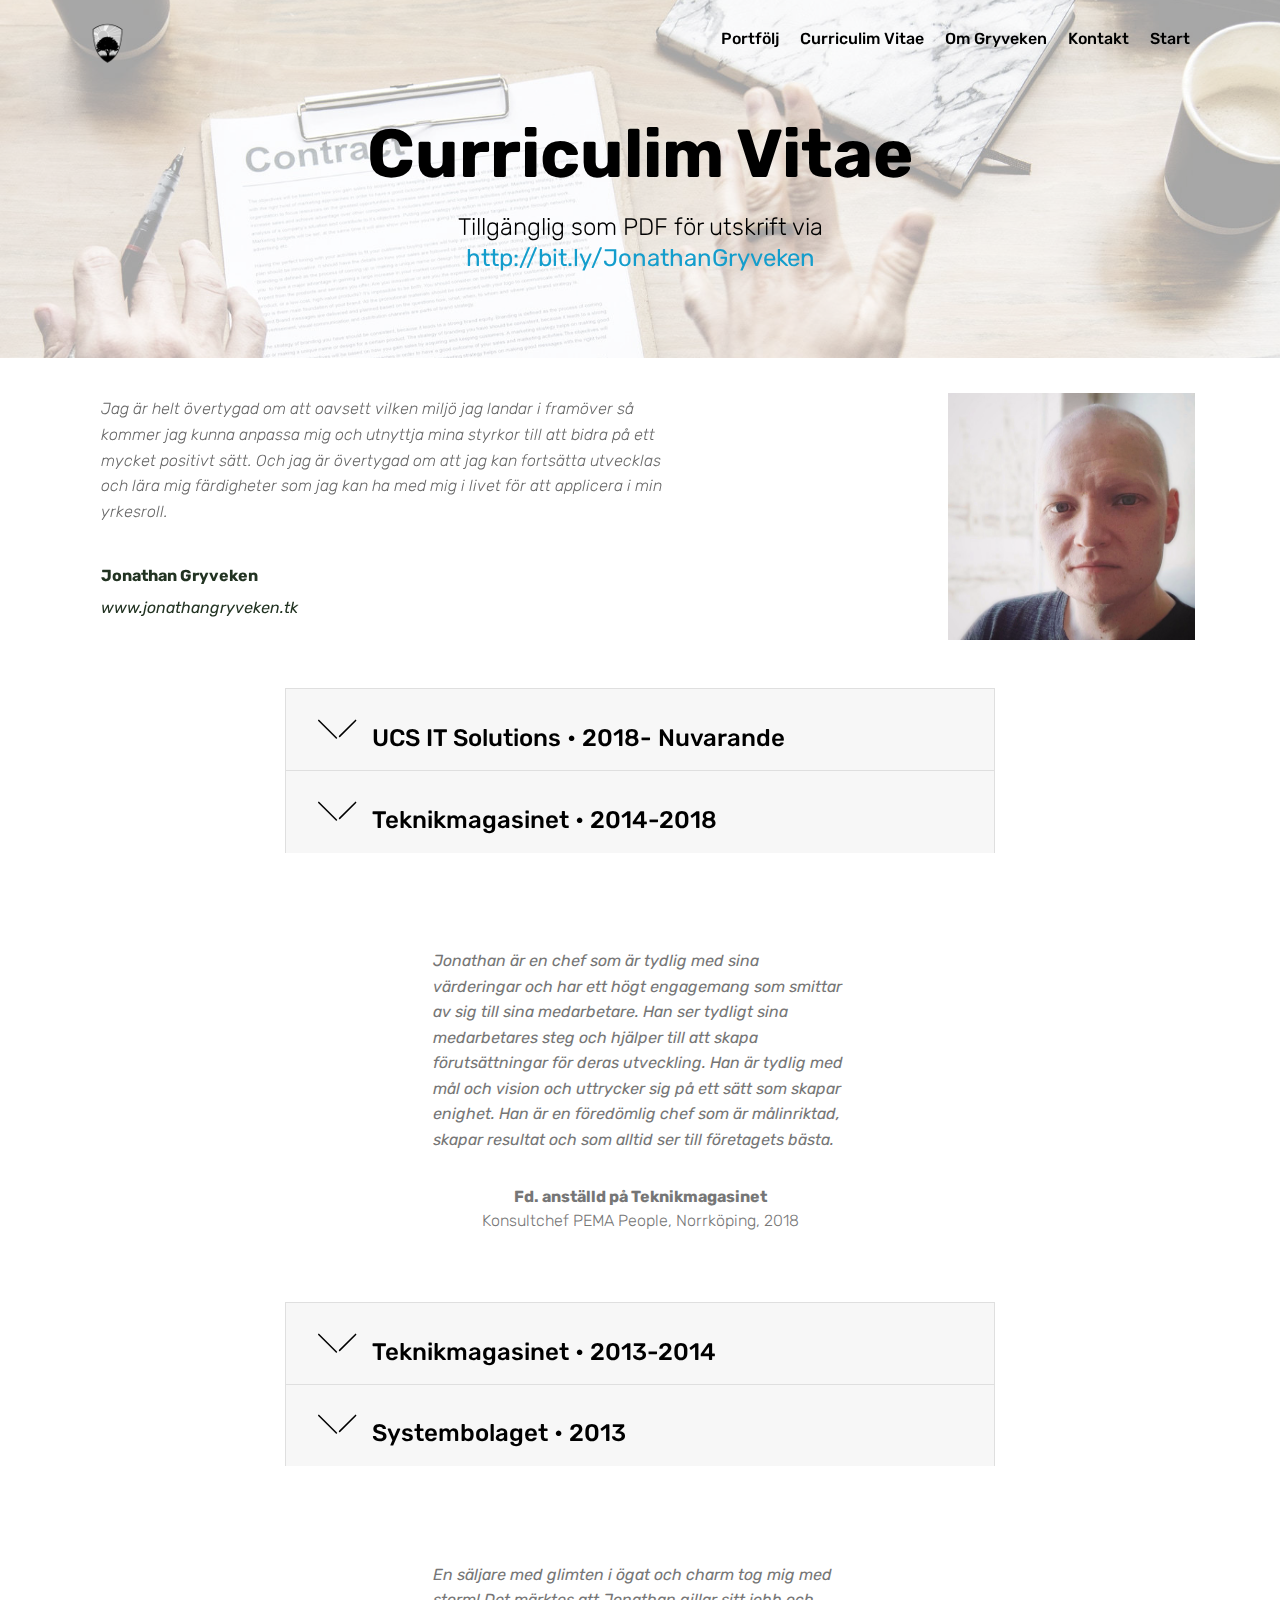
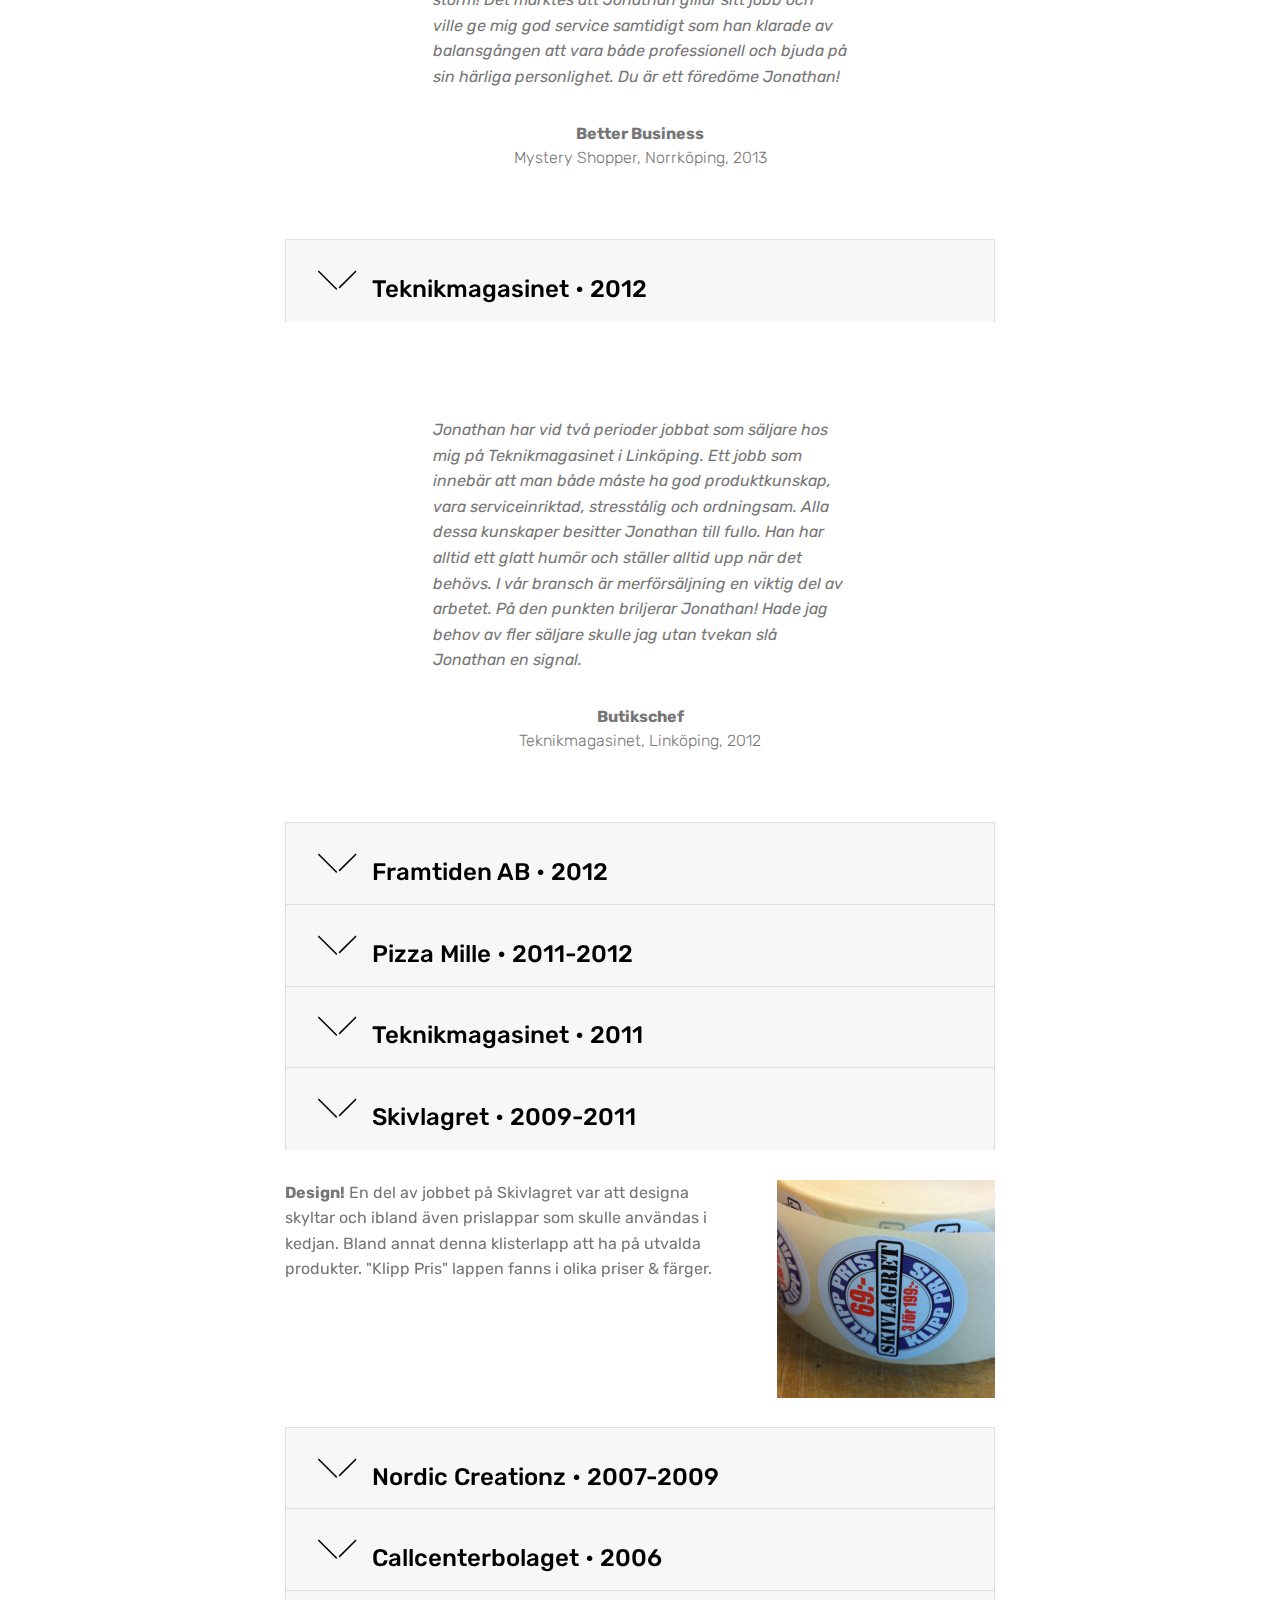
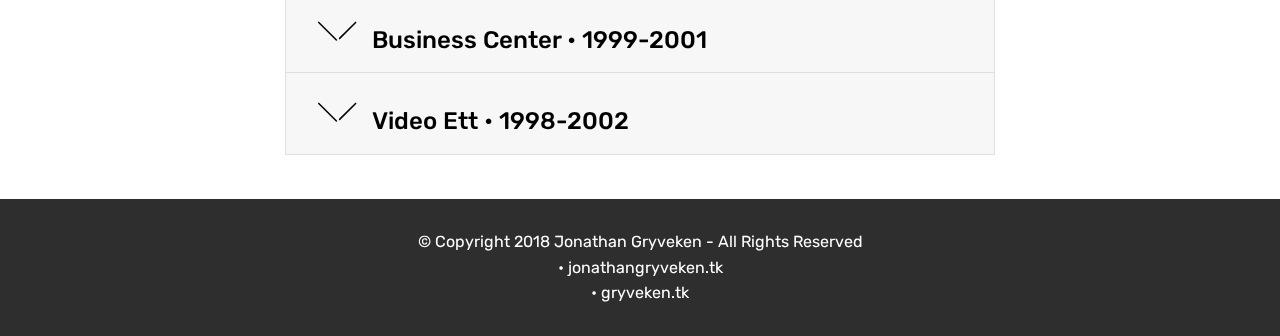
==== CV.html @ 3e332be7 "create github pages" ====
<!DOCTYPE html>
<html >
<head>
  <!-- Site made with Mobirise Website Builder v4.7.7, https://mobirise.com -->
  <meta charset="UTF-8">
  <meta http-equiv="X-UA-Compatible" content="IE=edge">
  <meta name="generator" content="Mobirise v4.7.7, mobirise.com">
  <meta name="viewport" content="width=device-width, initial-scale=1, minimum-scale=1">
  <link rel="shortcut icon" href="assets/images/png-family-crest-naked-122x134.png" type="image/x-icon">
  <meta name="description" content="CV, Curriculum Vitae, Jonathan Gryveken">
  <title>J.G. - CV</title>
  <link rel="stylesheet" href="assets/web/assets/mobirise-icons/mobirise-icons.css">
  <link rel="stylesheet" href="assets/tether/tether.min.css">
  <link rel="stylesheet" href="assets/bootstrap/css/bootstrap.min.css">
  <link rel="stylesheet" href="assets/bootstrap/css/bootstrap-grid.min.css">
  <link rel="stylesheet" href="assets/bootstrap/css/bootstrap-reboot.min.css">
  <link rel="stylesheet" href="assets/dropdown/css/style.css">
  <link rel="stylesheet" href="assets/gdpr-plugin/gdpr-styles.css">
  <link rel="stylesheet" href="assets/theme/css/style.css">
  <link rel="stylesheet" href="assets/mobirise/css/mbr-additional.css" type="text/css">
  
  
  
</head>
<body>
  <section class="menu cid-qYlUTsWONg" once="menu" id="menu2-l">

    

    <nav class="navbar navbar-expand beta-menu navbar-dropdown align-items-center navbar-fixed-top navbar-toggleable-sm bg-color transparent">
        <button class="navbar-toggler navbar-toggler-right" type="button" data-toggle="collapse" data-target="#navbarSupportedContent" aria-controls="navbarSupportedContent" aria-expanded="false" aria-label="Toggle navigation">
            <div class="hamburger">
                <span></span>
                <span></span>
                <span></span>
                <span></span>
            </div>
        </button>
        <div class="menu-logo">
            <div class="navbar-brand">
                <span class="navbar-logo">
                    <a href="index.html">
                        <img src="assets/images/png-family-crest-naked-122x134.png" alt="Mobirise" title="" style="height: 3.8rem;">
                    </a>
                </span>
                
            </div>
        </div>
        <div class="collapse navbar-collapse" id="navbarSupportedContent">
            <ul class="navbar-nav nav-dropdown nav-right" data-app-modern-menu="true"><li class="nav-item">
                    <a class="nav-link link text-black display-4" href="portfolio.html">
                        Portfölj</a>
                </li><li class="nav-item"><a class="nav-link link text-black display-4" href="CV.html">
                        Curriculim Vitae</a></li><li class="nav-item"><a class="nav-link link text-black display-4" href="http://gryveken.tk" target="_blank">
                        Om Gryveken</a></li><li class="nav-item">
                    <a class="nav-link link text-black display-4" href="kontakt.html">
                        Kontakt</a>
                </li><li class="nav-item"><a class="nav-link link text-black display-4" href="index.html">
                        Start</a></li></ul>
            
        </div>
    </nav>
</section>

<section class="engine"><a href="https://mobirise.me/u">bootstrap responsive templates</a></section><section class="mbr-section content5 cid-qYvnatClab mbr-parallax-background" id="content5-n">

    

    <div class="mbr-overlay" style="opacity: 0.6; background-color: rgb(255, 255, 255);">
    </div>

    <div class="container">
        <div class="media-container-row">
            <div class="title col-12 col-md-8">
                <h2 class="align-center mbr-bold mbr-white pb-3 mbr-fonts-style display-1">
                    Curriculim Vitae</h2>
                <h3 class="mbr-section-subtitle align-center mbr-light mbr-white pb-3 mbr-fonts-style display-5">Tillgänglig som PDF för utskrift via <a href="http://bit.ly/JonathanGryveken" target="_blank">http://bit.ly/JonathanGryveken</a></h3>
                
                
            </div>
        </div>
    </div>
</section>

<section class="testimonials3 cid-qYvHB0YYXK" id="testimonials3-18">

    

    

    <div class="container">
        <div class="media-container-row">
            <div class="media-content px-3 align-self-center mbr-white py-2">
                <p class="mbr-text testimonial-text mbr-fonts-style display-7">Jag är helt övertygad om att oavsett vilken miljö jag landar i framöver så
<br>kommer jag kunna anpassa mig och utnyttja mina styrkor till att bidra på ett
<br>mycket positivt sätt. Och jag är övertygad om att jag kan fortsätta utvecklas
<br>och lära mig färdigheter som jag kan ha med mig i livet för att applicera i min
<br>yrkesroll.</p>
                <p class="mbr-author-name pt-4 mb-2 mbr-fonts-style display-7">
                   Jonathan Gryveken</p>
                <p class="mbr-author-desc mbr-fonts-style display-7"><em>www.jonathangryveken.tk</em></p>
            </div>

            <div class="mbr-figure pl-lg-5" style="width: 35%;">
              <img src="assets/images/jonathan-gryveken-1074x1537.jpg" alt="" title="">
            </div>
        </div>
    </div>
</section>

<section class="toggle1 cid-qYvAihQEUc" id="toggle1-14">

    

    
        <div class="container">
            <div class="media-container-row">
                <div class="col-12 col-md-8">
                    <div class="section-head text-center space30">
                       
                    </div>
                    <div class="clearfix"></div>
                    <div id="bootstrap-toggle" class="toggle-panel accordionStyles tab-content">
                        <div class="card">
                            <div class="card-header" role="tab" id="headingOne">
                                <a role="button" class="collapsed panel-title text-black" data-toggle="collapse" data-parent="#accordion" data-core="" href="#collapse1_3" aria-expanded="false" aria-controls="collapse1">
                                    <h4 class="mbr-fonts-style display-5">
                                        <span class="sign mbr-iconfont mbri-arrow-down inactive"></span>UCS IT Solutions • 2018- Nuvarande</h4>
                                </a>
                            </div>
                            <div id="collapse1_3" class="panel-collapse noScroll collapse" role="tabpanel" aria-labelledby="headingOne">
                                <div class="panel-body p-4">
                                    <p class="mbr-fonts-style panel-text display-7"><strong>Linköping • Sälj.</strong> B2B sälj av IT hårdvara.&nbsp;Nykunds förvärv, hantering, offerter m.m.</p>
                                </div>
                            </div>
                        </div>
                        
                        
                        
                        
                        
                    </div>
                </div>
            </div>
        </div>
</section>

<section class="toggle1 cid-qYvvyrOAIY" id="toggle1-13">

    

    
        <div class="container">
            <div class="media-container-row">
                <div class="col-12 col-md-8">
                    <div class="section-head text-center space30">
                       
                    </div>
                    <div class="clearfix"></div>
                    <div id="bootstrap-toggle" class="toggle-panel accordionStyles tab-content">
                        <div class="card">
                            <div class="card-header" role="tab" id="headingOne">
                                <a role="button" class="collapsed panel-title text-black" data-toggle="collapse" data-parent="#accordion" data-core="" href="#collapse1_4" aria-expanded="false" aria-controls="collapse1">
                                    <h4 class="mbr-fonts-style display-5">
                                        <span class="sign mbr-iconfont mbri-arrow-down inactive"></span>Teknikmagasinet • 2014-2018</h4>
                                </a>
                            </div>
                            <div id="collapse1_4" class="panel-collapse noScroll collapse" role="tabpanel" aria-labelledby="headingOne">
                                <div class="panel-body p-4">
                                    <p class="mbr-fonts-style panel-text display-7"><strong>Linköping/Norrköping • Butikschef.</strong> Komplett ansvar för butikens drift. Rekrytering, utbildning, sälj,
kundhantering, orderhantering, service och mer. Har under perioden haft ansvar för tre olika butiker i omgångar.</p>
                                </div>
                            </div>
                        </div>
                        
                        
                        
                        
                        
                    </div>
                </div>
            </div>
        </div>
</section>

<section class="testimonials1 cid-qYvAMfEWK6" id="testimonials1-15">

    

    
    <div class="container">
        <div class="media-container-row">
            <div class="title col-12 align-center">
                
                
            </div>
        </div>
    </div>

    <div class="container pt-3 mt-2">
        <div class="media-container-row">
            <div class="mbr-testimonial p-3 align-center col-12 col-md-6">
                <div class="panel-item p-3">
                    <div class="card-block">
                        
                        <p class="mbr-text mbr-fonts-style display-7"><em>Jonathan är en chef som är
tydlig med sina värderingar och
har ett högt engagemang som
smittar av sig till sina
medarbetare.
Han ser tydligt sina
medarbetares steg och hjälper till att skapa förutsättningar för
deras utveckling.
Han är tydlig med mål och
vision och uttrycker sig på ett
sätt som skapar enighet.
Han är en föredömlig chef som
är målinriktad, skapar resultat
och som alltid ser till företagets
bästa.</em></p>
                    </div>
                    <div class="card-footer">
                        <div class="mbr-author-name mbr-bold mbr-fonts-style display-7">Fd. anställd på Teknikmagasinet</div>
                        <small class="mbr-author-desc mbr-italic mbr-light mbr-fonts-style display-7">
                               Konsultchef PEMA People, Norrköping, 2018</small>
                    </div>
                </div>
            </div>

            

            

            

            

            
        </div>
    </div>   
</section>

<section class="toggle1 cid-qYvuZLDafs" id="toggle1-12">

    

    
        <div class="container">
            <div class="media-container-row">
                <div class="col-12 col-md-8">
                    <div class="section-head text-center space30">
                       
                    </div>
                    <div class="clearfix"></div>
                    <div id="bootstrap-toggle" class="toggle-panel accordionStyles tab-content">
                        <div class="card">
                            <div class="card-header" role="tab" id="headingOne">
                                <a role="button" class="collapsed panel-title text-black" data-toggle="collapse" data-parent="#accordion" data-core="" href="#collapse1_6" aria-expanded="false" aria-controls="collapse1">
                                    <h4 class="mbr-fonts-style display-5">
                                        <span class="sign mbr-iconfont mbri-arrow-down inactive"></span>Teknikmagasinet • 2013-2014</h4>
                                </a>
                            </div>
                            <div id="collapse1_6" class="panel-collapse noScroll collapse" role="tabpanel" aria-labelledby="headingOne">
                                <div class="panel-body p-4">
                                    <p class="mbr-fonts-style panel-text display-7"><strong>Linköping • Säljare.</strong> Kundhantering, kassahantering, lager m.m.<br></p>
                                </div>
                            </div>
                        </div>
                        
                        
                        
                        
                        
                    </div>
                </div>
            </div>
        </div>
</section>

<section class="toggle1 cid-qYvu2jHGH6" id="toggle1-10">

    

    
        <div class="container">
            <div class="media-container-row">
                <div class="col-12 col-md-8">
                    <div class="section-head text-center space30">
                       
                    </div>
                    <div class="clearfix"></div>
                    <div id="bootstrap-toggle" class="toggle-panel accordionStyles tab-content">
                        <div class="card">
                            <div class="card-header" role="tab" id="headingOne">
                                <a role="button" class="collapsed panel-title text-black" data-toggle="collapse" data-parent="#accordion" data-core="" href="#collapse1_7" aria-expanded="false" aria-controls="collapse1">
                                    <h4 class="mbr-fonts-style display-5">
                                        <span class="sign mbr-iconfont mbri-arrow-down inactive"></span>Systembolaget • 2013</h4>
                                </a>
                            </div>
                            <div id="collapse1_7" class="panel-collapse noScroll collapse" role="tabpanel" aria-labelledby="headingOne">
                                <div class="panel-body p-4">
                                    <p class="mbr-fonts-style panel-text display-7"><strong>Norrköping • Butiksmedarbetare.</strong> Sommatvikariat med kassa, kundhantering och lager.</p>
                                </div>
                            </div>
                        </div>
                        
                        
                        
                        
                        
                    </div>
                </div>
            </div>
        </div>
</section>

<section class="testimonials1 cid-qYvukvwV9O" id="testimonials1-11">

    

    
    <div class="container">
        <div class="media-container-row">
            <div class="title col-12 align-center">
                
                
            </div>
        </div>
    </div>

    <div class="container pt-3 mt-2">
        <div class="media-container-row">
            <div class="mbr-testimonial p-3 align-center col-12 col-md-6">
                <div class="panel-item p-3">
                    <div class="card-block">
                        
                        <p class="mbr-text mbr-fonts-style display-7"><em>En säljare med glimten i ögat
och charm tog mig med storm! Det märktes att Jonathan gillar
sitt jobb och ville ge mig god
service samtidigt som han
klarade av balansgången att
vara både professionell och bjuda på sin härliga
personlighet. Du är ett
föredöme Jonathan!</em></p>
                    </div>
                    <div class="card-footer">
                        <div class="mbr-author-name mbr-bold mbr-fonts-style display-7">Better Business</div>
                        <small class="mbr-author-desc mbr-italic mbr-light mbr-fonts-style display-7">
                               Mystery Shopper, Norrköping, 2013</small>
                    </div>
                </div>
            </div>

            

            

            

            

            
        </div>
    </div>   
</section>

<section class="toggle1 cid-qYvrXCq2Qk" id="toggle1-x">

    

    
        <div class="container">
            <div class="media-container-row">
                <div class="col-12 col-md-8">
                    <div class="section-head text-center space30">
                       
                    </div>
                    <div class="clearfix"></div>
                    <div id="bootstrap-toggle" class="toggle-panel accordionStyles tab-content">
                        <div class="card">
                            <div class="card-header" role="tab" id="headingOne">
                                <a role="button" class="collapsed panel-title text-black" data-toggle="collapse" data-parent="#accordion" data-core="" href="#collapse1_9" aria-expanded="false" aria-controls="collapse1">
                                    <h4 class="mbr-fonts-style display-5">
                                        <span class="sign mbr-iconfont mbri-arrow-down inactive"></span>Teknikmagasinet • 2012</h4>
                                </a>
                            </div>
                            <div id="collapse1_9" class="panel-collapse noScroll collapse" role="tabpanel" aria-labelledby="headingOne">
                                <div class="panel-body p-4">
                                    <p class="mbr-fonts-style panel-text display-7"><strong>Linköping • Säljare.</strong> Extrapersonal vid julförsälning. Försäljning, varuplock och kundservice.</p>
                                </div>
                            </div>
                        </div>
                        
                        
                        
                        
                        
                    </div>
                </div>
            </div>
        </div>
</section>

<section class="testimonials1 cid-qYvteTvv2X" id="testimonials1-z">

    

    
    <div class="container">
        <div class="media-container-row">
            <div class="title col-12 align-center">
                
                
            </div>
        </div>
    </div>

    <div class="container pt-3 mt-2">
        <div class="media-container-row">
            <div class="mbr-testimonial p-3 align-center col-12 col-md-6">
                <div class="panel-item p-3">
                    <div class="card-block">
                        
                        <p class="mbr-text mbr-fonts-style display-7"><em>
                           Jonathan har vid två perioder jobbat som säljare hos mig på Teknikmagasinet i Linköping. Ett jobb som innebär att man både måste ha god produktkunskap, vara serviceinriktad, stresstålig och ordningsam. Alla dessa kunskaper besitter Jonathan till fullo. Han har alltid ett glatt humör och ställer alltid upp när det behövs. I vår bransch är merförsäljning en viktig del av arbetet. På den punkten briljerar Jonathan! Hade jag behov av fler säljare skulle jag utan tvekan slå Jonathan en signal.
                        </em></p>
                    </div>
                    <div class="card-footer">
                        <div class="mbr-author-name mbr-bold mbr-fonts-style display-7">Butikschef</div>
                        <small class="mbr-author-desc mbr-italic mbr-light mbr-fonts-style display-7">
                               Teknikmagasinet, Linköping, 2012</small>
                    </div>
                </div>
            </div>

            

            

            

            

            
        </div>
    </div>   
</section>

<section class="toggle1 cid-qYvru2Znzf" id="toggle1-w">

    

    
        <div class="container">
            <div class="media-container-row">
                <div class="col-12 col-md-8">
                    <div class="section-head text-center space30">
                       
                    </div>
                    <div class="clearfix"></div>
                    <div id="bootstrap-toggle" class="toggle-panel accordionStyles tab-content">
                        <div class="card">
                            <div class="card-header" role="tab" id="headingOne">
                                <a role="button" class="collapsed panel-title text-black" data-toggle="collapse" data-parent="#accordion" data-core="" href="#collapse1_11" aria-expanded="false" aria-controls="collapse1">
                                    <h4 class="mbr-fonts-style display-5">
                                        <span class="sign mbr-iconfont mbri-arrow-down inactive"></span>Framtiden AB • 2012</h4>
                                </a>
                            </div>
                            <div id="collapse1_11" class="panel-collapse noScroll collapse" role="tabpanel" aria-labelledby="headingOne">
                                <div class="panel-body p-4">
                                    <p class="mbr-fonts-style panel-text display-7"><strong>Linköping • Konsult.&nbsp;</strong>Tjänsteman. Konsultuppdrag via Framtiden AB till ett företag i Linköping som utvecklade ett digitalt 3D karta system.</p>
                                </div>
                            </div>
                        </div>
                        
                        
                        
                        
                        
                    </div>
                </div>
            </div>
        </div>
</section>

<section class="toggle1 cid-qYvr5qH85b" id="toggle1-v">

    

    
        <div class="container">
            <div class="media-container-row">
                <div class="col-12 col-md-8">
                    <div class="section-head text-center space30">
                       
                    </div>
                    <div class="clearfix"></div>
                    <div id="bootstrap-toggle" class="toggle-panel accordionStyles tab-content">
                        <div class="card">
                            <div class="card-header" role="tab" id="headingOne">
                                <a role="button" class="collapsed panel-title text-black" data-toggle="collapse" data-parent="#accordion" data-core="" href="#collapse1_12" aria-expanded="false" aria-controls="collapse1">
                                    <h4 class="mbr-fonts-style display-5">
                                        <span class="sign mbr-iconfont mbri-arrow-down inactive"></span>Pizza Mille • 2011-2012</h4>
                                </a>
                            </div>
                            <div id="collapse1_12" class="panel-collapse noScroll collapse" role="tabpanel" aria-labelledby="headingOne">
                                <div class="panel-body p-4">
                                    <p class="mbr-fonts-style panel-text display-7"><strong>Fredrikstad, Norge • Pizzabagare/Platschef.</strong> Pizzabagare med chefsansvar på pizzeria i Norge fram till att pizzerian blev
uppköpt.<br></p>
                                </div>
                            </div>
                        </div>
                        
                        
                        
                        
                        
                    </div>
                </div>
            </div>
        </div>
</section>

<section class="toggle1 cid-qYvqCupEhu" id="toggle1-u">

    

    
        <div class="container">
            <div class="media-container-row">
                <div class="col-12 col-md-8">
                    <div class="section-head text-center space30">
                       
                    </div>
                    <div class="clearfix"></div>
                    <div id="bootstrap-toggle" class="toggle-panel accordionStyles tab-content">
                        <div class="card">
                            <div class="card-header" role="tab" id="headingOne">
                                <a role="button" class="collapsed panel-title text-black" data-toggle="collapse" data-parent="#accordion" data-core="" href="#collapse1_13" aria-expanded="false" aria-controls="collapse1">
                                    <h4 class="mbr-fonts-style display-5">
                                        <span class="sign mbr-iconfont mbri-arrow-down inactive"></span>Teknikmagasinet • 2011</h4>
                                </a>
                            </div>
                            <div id="collapse1_13" class="panel-collapse noScroll collapse" role="tabpanel" aria-labelledby="headingOne">
                                <div class="panel-body p-4">
                                    <p class="mbr-fonts-style panel-text display-7"><strong>Linköping • Säljare.</strong> Vikariat som säljare då ordinarie personal var tjänsteledig.<br></p>
                                </div>
                            </div>
                        </div>
                        
                        
                        
                        
                        
                    </div>
                </div>
            </div>
        </div>
</section>

<section class="toggle1 cid-qYvqg4ec1e" id="toggle1-t">

    

    
        <div class="container">
            <div class="media-container-row">
                <div class="col-12 col-md-8">
                    <div class="section-head text-center space30">
                       
                    </div>
                    <div class="clearfix"></div>
                    <div id="bootstrap-toggle" class="toggle-panel accordionStyles tab-content">
                        <div class="card">
                            <div class="card-header" role="tab" id="headingOne">
                                <a role="button" class="collapsed panel-title text-black" data-toggle="collapse" data-parent="#accordion" data-core="" href="#collapse1_14" aria-expanded="false" aria-controls="collapse1">
                                    <h4 class="mbr-fonts-style display-5">
                                        <span class="sign mbr-iconfont mbri-arrow-down inactive"></span>Skivlagret • 2009-2011</h4>
                                </a>
                            </div>
                            <div id="collapse1_14" class="panel-collapse noScroll collapse" role="tabpanel" aria-labelledby="headingOne">
                                <div class="panel-body p-4">
                                    <p class="mbr-fonts-style panel-text display-7"><strong>Motala • Butikschef.</strong> Musik och film-försäljning. Personal, rekrytering, nyöppning och drift. Hade
även ansvar för hela kedjans skyltmaterial och designspråk.</p>
                                </div>
                            </div>
                        </div>
                        
                        
                        
                        
                        
                    </div>
                </div>
            </div>
        </div>
</section>

<section class="mbr-section content7 cid-qYvBwVXnwL" id="content7-16">
          
    

    <div class="container">
        <div class="media-container-row">
            <div class="col-12 col-md-8">
                <div class="media-container-row">
                    <div class="media-content">
                        <div class="mbr-section-text">
                            <p class="mbr-text align-right mb-0 mbr-fonts-style display-7">
                               <strong>Design!</strong>&nbsp;En del av jobbet på Skivlagret var att designa skyltar och ibland även prislappar som skulle användas i kedjan. Bland annat denna klisterlapp att ha på utvalda produkter. "Klipp Pris" lappen fanns i olika priser &amp; färger.</p>
                        </div>
                    </div>
                    <div class="mbr-figure" style="width: 60%;">
                     <img src="assets/images/img-1722-436x436.jpg" alt="Mobirise" title="">  
                    </div>
                </div>
            </div>
        </div>
    </div>
</section>

<section class="toggle1 cid-qYvpGX1N5i" id="toggle1-s">

    

    
        <div class="container">
            <div class="media-container-row">
                <div class="col-12 col-md-8">
                    <div class="section-head text-center space30">
                       
                    </div>
                    <div class="clearfix"></div>
                    <div id="bootstrap-toggle" class="toggle-panel accordionStyles tab-content">
                        <div class="card">
                            <div class="card-header" role="tab" id="headingOne">
                                <a role="button" class="collapsed panel-title text-black" data-toggle="collapse" data-parent="#accordion" data-core="" href="#collapse1_16" aria-expanded="false" aria-controls="collapse1">
                                    <h4 class="mbr-fonts-style display-5">
                                        <span class="sign mbr-iconfont mbri-arrow-down inactive"></span>Nordic Creationz • 2007-2009</h4>
                                </a>
                            </div>
                            <div id="collapse1_16" class="panel-collapse noScroll collapse" role="tabpanel" aria-labelledby="headingOne">
                                <div class="panel-body p-4">
                                    <p class="mbr-fonts-style panel-text display-7"><strong>Motala • Grafisk desgin &amp; marknadsföring.</strong> Design av hemsidor, tryckmaterial och reklam åt företag. Konsultationer och
hjälp med grafiska profiler.</p>
                                </div>
                            </div>
                        </div>
                        
                        
                        
                        
                        
                    </div>
                </div>
            </div>
        </div>
</section>

<section class="toggle1 cid-qYvpoI0bGU" id="toggle1-r">

    

    
        <div class="container">
            <div class="media-container-row">
                <div class="col-12 col-md-8">
                    <div class="section-head text-center space30">
                       
                    </div>
                    <div class="clearfix"></div>
                    <div id="bootstrap-toggle" class="toggle-panel accordionStyles tab-content">
                        <div class="card">
                            <div class="card-header" role="tab" id="headingOne">
                                <a role="button" class="collapsed panel-title text-black" data-toggle="collapse" data-parent="#accordion" data-core="" href="#collapse1_17" aria-expanded="false" aria-controls="collapse1">
                                    <h4 class="mbr-fonts-style display-5">
                                        <span class="sign mbr-iconfont mbri-arrow-down inactive"></span>Callcenterbolaget • 2006</h4>
                                </a>
                            </div>
                            <div id="collapse1_17" class="panel-collapse noScroll collapse" role="tabpanel" aria-labelledby="headingOne">
                                <div class="panel-body p-4">
                                    <p class="mbr-fonts-style panel-text display-7"><strong>Askersund • Telefonförsäljare och support. </strong>Telefonförsäljning av lotter och sen även kundsupport inhyrt av ett ledande
telefonbolag.</p>
                                </div>
                            </div>
                        </div>
                        
                        
                        
                        
                        
                    </div>
                </div>
            </div>
        </div>
</section>

<section class="toggle1 cid-qYvoW7l4yo" id="toggle1-q">

    

    
        <div class="container">
            <div class="media-container-row">
                <div class="col-12 col-md-8">
                    <div class="section-head text-center space30">
                       
                    </div>
                    <div class="clearfix"></div>
                    <div id="bootstrap-toggle" class="toggle-panel accordionStyles tab-content">
                        <div class="card">
                            <div class="card-header" role="tab" id="headingOne">
                                <a role="button" class="collapsed panel-title text-black" data-toggle="collapse" data-parent="#accordion" data-core="" href="#collapse1_18" aria-expanded="false" aria-controls="collapse1">
                                    <h4 class="mbr-fonts-style display-5">
                                        <span class="sign mbr-iconfont mbri-arrow-down inactive"></span>Business Center • 1999-2001</h4>
                                </a>
                            </div>
                            <div id="collapse1_18" class="panel-collapse noScroll collapse" role="tabpanel" aria-labelledby="headingOne">
                                <div class="panel-body p-4">
                                    <p class="mbr-fonts-style panel-text display-7"><strong>Motala • Datoradministratör.</strong> Deltid. Uppgradering och underhåll av datasystem och
<br>hemsidan.</p>
                                </div>
                            </div>
                        </div>
                        
                        
                        
                        
                        
                    </div>
                </div>
            </div>
        </div>
</section>

<section class="toggle1 cid-qYvo9JMjf4" id="toggle1-o">

    

    
        <div class="container">
            <div class="media-container-row">
                <div class="col-12 col-md-8">
                    <div class="section-head text-center space30">
                       
                    </div>
                    <div class="clearfix"></div>
                    <div id="bootstrap-toggle" class="toggle-panel accordionStyles tab-content">
                        <div class="card">
                            <div class="card-header" role="tab" id="headingOne">
                                <a role="button" class="collapsed panel-title text-black" data-toggle="collapse" data-parent="#accordion" data-core="" href="#collapse1_19" aria-expanded="false" aria-controls="collapse1">
                                    <h4 class="mbr-fonts-style display-5">
                                        <span class="sign mbr-iconfont mbri-arrow-down inactive"></span>Video Ett • 1998-2002</h4>
                                </a>
                            </div>
                            <div id="collapse1_19" class="panel-collapse noScroll collapse" role="tabpanel" aria-labelledby="headingOne">
                                <div class="panel-body p-4">
                                    <p class="mbr-fonts-style panel-text display-7"><strong>Motala • Datoradministratör &amp; säljare.</strong> Uppgradering och underhåll av dator och system. Hjälpte
även till i butik och kassa.</p>
                                </div>
                            </div>
                        </div>
                        
                        
                        
                        
                        
                    </div>
                </div>
            </div>
        </div>
</section>

<section once="" class="cid-qYlZrkNtoB" id="footer6-m">

    

    

    <div class="container">
        <div class="media-container-row align-center mbr-white">
            <div class="col-12">
                <p class="mbr-text mb-0 mbr-fonts-style display-7">
                    © Copyright 2018 Jonathan Gryveken - All Rights Reserved<br>• jonathangryveken.tk<br>• gryveken.tk<br>
                </p>
            </div>
        </div>
    </div>
</section>


  <script src="assets/web/assets/jquery/jquery.min.js"></script>
  <script src="assets/popper/popper.min.js"></script>
  <script src="assets/tether/tether.min.js"></script>
  <script src="assets/bootstrap/js/bootstrap.min.js"></script>
  <script src="assets/smoothscroll/smooth-scroll.js"></script>
  <script src="assets/dropdown/js/script.min.js"></script>
  <script src="assets/touchswipe/jquery.touch-swipe.min.js"></script>
  <script src="assets/parallax/jarallax.min.js"></script>
  <script src="assets/mbr-switch-arrow/mbr-switch-arrow.js"></script>
  <script src="assets/theme/js/script.js"></script>
  
  
</body>
</html>
---- assets/web/assets/mobirise-icons/mobirise-icons.css ----
@font-face {
  font-family: 'MobiriseIcons';
  src:  url('mobirise-icons.eot?spat4u');
  src:  url('mobirise-icons.eot?spat4u#iefix') format('embedded-opentype'),
    url('mobirise-icons.ttf?spat4u') format('truetype'),
    url('mobirise-icons.woff?spat4u') format('woff'),
    url('mobirise-icons.svg?spat4u#MobiriseIcons') format('svg');
  font-weight: normal;
  font-style: normal;
}

[class^="mbri-"], [class*=" mbri-"] {
  /* use !important to prevent issues with browser extensions that change fonts */
  font-family: MobiriseIcons !important;
  speak: none;
  font-style: normal;
  font-weight: normal;
  font-variant: normal;
  text-transform: none;
  line-height: 1;

  /* Better Font Rendering =========== */
  -webkit-font-smoothing: antialiased;
  -moz-osx-font-smoothing: grayscale;
}

.mbri-add-submenu:before {
  content: "\e900";
}
.mbri-alert:before {
  content: "\e901";
}
.mbri-align-center:before {
  content: "\e902";
}
.mbri-align-justify:before {
  content: "\e903";
}
.mbri-align-left:before {
  content: "\e904";
}
.mbri-align-right:before {
  content: "\e905";
}
.mbri-android:before {
  content: "\e906";
}
.mbri-apple:before {
  content: "\e907";
}
.mbri-arrow-down:before {
  content: "\e908";
}
.mbri-arrow-next:before {
  content: "\e909";
}
.mbri-arrow-prev:before {
  content: "\e90a";
}
.mbri-arrow-up:before {
  content: "\e90b";
}
.mbri-bold:before {
  content: "\e90c";
}
.mbri-bookmark:before {
  content: "\e90d";
}
.mbri-bootstrap:before {
  content: "\e90e";
}
.mbri-briefcase:before {
  content: "\e90f";
}
.mbri-browse:before {
  content: "\e910";
}
.mbri-bulleted-list:before {
  content: "\e911";
}
.mbri-calendar:before {
  content: "\e912";
}
.mbri-camera:before {
  content: "\e913";
}
.mbri-cart-add:before {
  content: "\e914";
}
.mbri-cart-full:before {
  content: "\e915";
}
.mbri-cash:before {
  content: "\e916";
}
.mbri-change-style:before {
  content: "\e917";
}
.mbri-chat:before {
  content: "\e918";
}
.mbri-clock:before {
  content: "\e919";
}
.mbri-close:before {
  content: "\e91a";
}
.mbri-cloud:before {
  content: "\e91b";
}
.mbri-code:before {
  content: "\e91c";
}
.mbri-contact-form:before {
  content: "\e91d";
}
.mbri-credit-card:before {
  content: "\e91e";
}
.mbri-cursor-click:before {
  content: "\e91f";
}
.mbri-cust-feedback:before {
  content: "\e920";
}
.mbri-database:before {
  content: "\e921";
}
.mbri-delivery:before {
  content: "\e922";
}
.mbri-desktop:before {
  content: "\e923";
}
.mbri-devices:before {
  content: "\e924";
}
.mbri-down:before {
  content: "\e925";
}
.mbri-download:before {
  content: "\e989";
}
.mbri-drag-n-drop:before {
  content: "\e927";
}
.mbri-drag-n-drop2:before {
  content: "\e928";
}
.mbri-edit:before {
  content: "\e929";
}
.mbri-edit2:before {
  content: "\e92a";
}
.mbri-error:before {
  content: "\e92b";
}
.mbri-extension:before {
  content: "\e92c";
}
.mbri-features:before {
  content: "\e92d";
}
.mbri-file:before {
  content: "\e92e";
}
.mbri-flag:before {
  content: "\e92f";
}
.mbri-folder:before {
  content: "\e930";
}
.mbri-gift:before {
  content: "\e931";
}
.mbri-github:before {
  content: "\e932";
}
.mbri-globe:before {
  content: "\e933";
}
.mbri-globe-2:before {
  content: "\e934";
}
.mbri-growing-chart:before {
  content: "\e935";
}
.mbri-hearth:before {
  content: "\e936";
}
.mbri-help:before {
  content: "\e937";
}
.mbri-home:before {
  content: "\e938";
}
.mbri-hot-cup:before {
  content: "\e939";
}
.mbri-idea:before {
  content: "\e93a";
}
.mbri-image-gallery:before {
  content: "\e93b";
}
.mbri-image-slider:before {
  content: "\e93c";
}
.mbri-info:before {
  content: "\e93d";
}
.mbri-italic:before {
  content: "\e93e";
}
.mbri-key:before {
  content: "\e93f";
}
.mbri-laptop:before {
  content: "\e940";
}
.mbri-layers:before {
  content: "\e941";
}
.mbri-left-right:before {
  content: "\e942";
}
.mbri-left:before {
  content: "\e943";
}
.mbri-letter:before {
  content: "\e944";
}
.mbri-like:before {
  content: "\e945";
}
.mbri-link:before {
  content: "\e946";
}
.mbri-lock:before {
  content: "\e947";
}
.mbri-login:before {
  content: "\e948";
}
.mbri-logout:before {
  content: "\e949";
}
.mbri-magic-stick:before {
  content: "\e94a";
}
.mbri-map-pin:before {
  content: "\e94b";
}
.mbri-menu:before {
  content: "\e94c";
}
.mbri-mobile:before {
  content: "\e94d";
}
.mbri-mobile2:before {
  content: "\e94e";
}
.mbri-mobirise:before {
  content: "\e94f";
}
.mbri-more-horizontal:before {
  content: "\e950";
}
.mbri-more-vertical:before {
  content: "\e951";
}
.mbri-music:before {
  content: "\e952";
}
.mbri-new-file:before {
  content: "\e953";
}
.mbri-numbered-list:before {
  content: "\e954";
}
.mbri-opened-folder:before {
  content: "\e955";
}
.mbri-pages:before {
  content: "\e956";
}
.mbri-paper-plane:before {
  content: "\e957";
}
.mbri-paperclip:before {
  content: "\e958";
}
.mbri-photo:before {
  content: "\e959";
}
.mbri-photos:before {
  content: "\e95a";
}
.mbri-pin:before {
  content: "\e95b";
}
.mbri-play:before {
  content: "\e95c";
}
.mbri-plus:before {
  content: "\e95d";
}
.mbri-preview:before {
  content: "\e95e";
}
.mbri-print:before {
  content: "\e95f";
}
.mbri-protect:before {
  content: "\e960";
}
.mbri-question:before {
  content: "\e961";
}
.mbri-quote-left:before {
  content: "\e962";
}
.mbri-quote-right:before {
  content: "\e963";
}
.mbri-refresh:before {
  content: "\e964";
}
.mbri-responsive:before {
  content: "\e965";
}
.mbri-right:before {
  content: "\e966";
}
.mbri-rocket:before {
  content: "\e967";
}
.mbri-sad-face:before {
  content: "\e968";
}
.mbri-sale:before {
  content: "\e969";
}
.mbri-save:before {
  content: "\e96a";
}
.mbri-search:before {
  content: "\e96b";
}
.mbri-setting:before {
  content: "\e96c";
}
.mbri-setting2:before {
  content: "\e96d";
}
.mbri-setting3:before {
  content: "\e96e";
}
.mbri-share:before {
  content: "\e96f";
}
.mbri-shopping-bag:before {
  content: "\e970";
}
.mbri-shopping-basket:before {
  content: "\e971";
}
.mbri-shopping-cart:before {
  content: "\e972";
}
.mbri-sites:before {
  content: "\e973";
}
.mbri-smile-face:before {
  content: "\e974";
}
.mbri-speed:before {
  content: "\e975";
}
.mbri-star:before {
  content: "\e976";
}
.mbri-success:before {
  content: "\e977";
}
.mbri-sun:before {
  content: "\e978";
}
.mbri-sun2:before {
  content: "\e979";
}
.mbri-tablet:before {
  content: "\e97a";
}
.mbri-tablet-vertical:before {
  content: "\e97b";
}
.mbri-target:before {
  content: "\e97c";
}
.mbri-timer:before {
  content: "\e97d";
}
.mbri-to-ftp:before {
  content: "\e97e";
}
.mbri-to-local-drive:before {
  content: "\e97f";
}
.mbri-touch-swipe:before {
  content: "\e980";
}
.mbri-touch:before {
  content: "\e981";
}
.mbri-trash:before {
  content: "\e982";
}
.mbri-underline:before {
  content: "\e983";
}
.mbri-unlink:before {
  content: "\e984";
}
.mbri-unlock:before {
  content: "\e985";
}
.mbri-up-down:before {
  content: "\e986";
}
.mbri-up:before {
  content: "\e987";
}
.mbri-update:before {
  content: "\e988";
}
.mbri-upload:before {
 content: "\e926"; 
}
.mbri-user:before {
  content: "\e98a";
}
.mbri-user2:before {
  content: "\e98b";
}
.mbri-users:before {
  content: "\e98c";
}
.mbri-video:before {
  content: "\e98d";
}
.mbri-video-play:before {
  content: "\e98e";
}
.mbri-watch:before {
  content: "\e98f";
}
.mbri-website-theme:before {
  content: "\e990";
}
.mbri-wifi:before {
  content: "\e991";
}
.mbri-windows:before {
  content: "\e992";
}
.mbri-zoom-out:before {
  content: "\e993";
}
.mbri-redo:before {
  content: "\e994";
}
.mbri-undo:before {
  content: "\e995";
}
---- assets/dropdown/css/style.css ----
.navbar-dropdown {
  left: 0;
  padding: 0;
  position: absolute;
  right: 0;
  top: 0;
  transition: all 0.45s ease;
  z-index: 1030;
  background: #282828; }
  .navbar-dropdown .navbar-logo {
    margin-right: 0.8rem;
    transition: margin 0.3s ease-in-out;
    vertical-align: middle; }
    .navbar-dropdown .navbar-logo img {
      height: 3.125rem;
      transition: all 0.3s ease-in-out; }
    .navbar-dropdown .navbar-logo.mbr-iconfont {
      font-size: 3.125rem;
      line-height: 3.125rem; }
  .navbar-dropdown .navbar-caption {
    font-weight: 700;
    white-space: normal;
    vertical-align: -4px;
    line-height: 3.125rem !important; }
    .navbar-dropdown .navbar-caption, .navbar-dropdown .navbar-caption:hover {
      color: inherit;
      text-decoration: none; }
  .navbar-dropdown .mbr-iconfont + .navbar-caption {
    vertical-align: -1px; }
  .navbar-dropdown.navbar-fixed-top {
    position: fixed; }
  .navbar-dropdown .navbar-brand span {
    vertical-align: -4px; }
  .navbar-dropdown.bg-color.transparent {
    background: none; }
  .navbar-dropdown.navbar-short .navbar-brand {
    padding: 0.625rem 0; }
    .navbar-dropdown.navbar-short .navbar-brand span {
      vertical-align: -1px; }
  .navbar-dropdown.navbar-short .navbar-caption {
    line-height: 2.375rem !important;
    vertical-align: -2px; }
  .navbar-dropdown.navbar-short .navbar-logo {
    margin-right: 0.5rem; }
    .navbar-dropdown.navbar-short .navbar-logo img {
      height: 2.375rem; }
    .navbar-dropdown.navbar-short .navbar-logo.mbr-iconfont {
      font-size: 2.375rem;
      line-height: 2.375rem; }
  .navbar-dropdown.navbar-short .mbr-table-cell {
    height: 3.625rem; }
  .navbar-dropdown .navbar-close {
    left: 0.6875rem;
    position: fixed;
    top: 0.75rem;
    z-index: 1000; }
  .navbar-dropdown .hamburger-icon {
    content: "";
    display: inline-block;
    vertical-align: middle;
    width: 16px;
    -webkit-box-shadow: 0 -6px 0 1px #282828,0 0 0 1px #282828,0 6px 0 1px #282828;
    -moz-box-shadow: 0 -6px 0 1px #282828,0 0 0 1px #282828,0 6px 0 1px #282828;
    box-shadow: 0 -6px 0 1px #282828,0 0 0 1px #282828,0 6px 0 1px #282828; }

.dropdown-menu .dropdown-toggle[data-toggle="dropdown-submenu"]::after {
  border-bottom: 0.35em solid transparent;
  border-left: 0.35em solid;
  border-right: 0;
  border-top: 0.35em solid transparent;
  margin-left: 0.3rem; }

.dropdown-menu .dropdown-item:focus {
  outline: 0; }

.nav-dropdown {
  font-size: 0.75rem;
  font-weight: 500;
  height: auto !important; }
  .nav-dropdown .nav-btn {
    padding-left: 1rem; }
  .nav-dropdown .link {
    margin: .667em 1.667em;
    font-weight: 500;
    padding: 0;
    transition: color .2s ease-in-out; }
    .nav-dropdown .link.dropdown-toggle {
      margin-right: 2.583em; }
      .nav-dropdown .link.dropdown-toggle::after {
        margin-left: .25rem;
        border-top: 0.35em solid;
        border-right: 0.35em solid transparent;
        border-left: 0.35em solid transparent;
        border-bottom: 0; }
      .nav-dropdown .link.dropdown-toggle[aria-expanded="true"] {
        margin: 0;
        padding: 0.667em 3.263em  0.667em 1.667em; }
  .nav-dropdown .link::after,
  .nav-dropdown .dropdown-item::after {
    color: inherit; }
  .nav-dropdown .btn {
    font-size: 0.75rem;
    font-weight: 700;
    letter-spacing: 0;
    margin-bottom: 0;
    padding-left: 1.25rem;
    padding-right: 1.25rem; }
  .nav-dropdown .dropdown-menu {
    border-radius: 0;
    border: 0;
    left: 0;
    margin: 0;
    padding-bottom: 1.25rem;
    padding-top: 1.25rem;
    position: relative; }
  .nav-dropdown .dropdown-submenu {
    margin-left: 0.125rem;
    top: 0; }
  .nav-dropdown .dropdown-item {
    font-weight: 500;
    line-height: 2;
    padding: 0.3846em 4.615em 0.3846em 1.5385em;
    position: relative;
    transition: color .2s ease-in-out, background-color .2s ease-in-out; }
    .nav-dropdown .dropdown-item::after {
      margin-top: -0.3077em;
      position: absolute;
      right: 1.1538em;
      top: 50%; }
    .nav-dropdown .dropdown-item:focus, .nav-dropdown .dropdown-item:hover {
      background: none; }

@media (max-width: 767px) {
  .nav-dropdown.navbar-toggleable-sm {
    bottom: 0;
    display: none;
    left: 0;
    overflow-x: hidden;
    position: fixed;
    top: 0;
    transform: translateX(-100%);
    -ms-transform: translateX(-100%);
    -webkit-transform: translateX(-100%);
    width: 18.75rem;
    z-index: 999; } }
.nav-dropdown.navbar-toggleable-xl {
  bottom: 0;
  display: none;
  left: 0;
  overflow-x: hidden;
  position: fixed;
  top: 0;
  transform: translateX(-100%);
  -ms-transform: translateX(-100%);
  -webkit-transform: translateX(-100%);
  width: 18.75rem;
  z-index: 999; }

.nav-dropdown-sm {
  display: block !important;
  overflow-x: hidden;
  overflow: auto;
  padding-top: 3.875rem; }
  .nav-dropdown-sm::after {
    content: "";
    display: block;
    height: 3rem;
    width: 100%; }
  .nav-dropdown-sm.collapse.in ~ .navbar-close {
    display: block !important; }
  .nav-dropdown-sm.collapsing, .nav-dropdown-sm.collapse.in {
    transform: translateX(0);
    -ms-transform: translateX(0);
    -webkit-transform: translateX(0);
    transition: all 0.25s ease-out;
    -webkit-transition: all 0.25s ease-out;
    background: #282828; }
  .nav-dropdown-sm.collapsing[aria-expanded="false"] {
    transform: translateX(-100%);
    -ms-transform: translateX(-100%);
    -webkit-transform: translateX(-100%); }
  .nav-dropdown-sm .nav-item {
    display: block;
    margin-left: 0 !important;
    padding-left: 0; }
  .nav-dropdown-sm .link,
  .nav-dropdown-sm .dropdown-item {
    border-top: 1px dotted rgba(255, 255, 255, 0.1);
    font-size: 0.8125rem;
    line-height: 1.6;
    margin: 0 !important;
    padding: 0.875rem 2.4rem 0.875rem 1.5625rem !important;
    position: relative;
    white-space: normal; }
    .nav-dropdown-sm .link:focus, .nav-dropdown-sm .link:hover,
    .nav-dropdown-sm .dropdown-item:focus,
    .nav-dropdown-sm .dropdown-item:hover {
      background: rgba(0, 0, 0, 0.2) !important;
      color: #c0a375; }
  .nav-dropdown-sm .nav-btn {
    position: relative;
    padding: 1.5625rem 1.5625rem 0 1.5625rem; }
    .nav-dropdown-sm .nav-btn::before {
      border-top: 1px dotted rgba(255, 255, 255, 0.1);
      content: "";
      left: 0;
      position: absolute;
      top: 0;
      width: 100%; }
    .nav-dropdown-sm .nav-btn + .nav-btn {
      padding-top: 0.625rem; }
      .nav-dropdown-sm .nav-btn + .nav-btn::before {
        display: none; }
  .nav-dropdown-sm .btn {
    padding: 0.625rem 0; }
  .nav-dropdown-sm .dropdown-toggle[data-toggle="dropdown-submenu"]::after {
    margin-left: .25rem;
    border-top: 0.35em solid;
    border-right: 0.35em solid transparent;
    border-left: 0.35em solid transparent;
    border-bottom: 0; }
  .nav-dropdown-sm .dropdown-toggle[data-toggle="dropdown-submenu"][aria-expanded="true"]::after {
    border-top: 0;
    border-right: 0.35em solid transparent;
    border-left: 0.35em solid transparent;
    border-bottom: 0.35em solid; }
  .nav-dropdown-sm .dropdown-menu {
    margin: 0;
    padding: 0;
    position: relative;
    top: 0;
    left: 0;
    width: 100%;
    border: 0;
    float: none;
    border-radius: 0;
    background: none; }
  .nav-dropdown-sm .dropdown-submenu {
    left: 100%;
    margin-left: 0.125rem;
    margin-top: -1.25rem;
    top: 0; }

.navbar-toggleable-sm .nav-dropdown .dropdown-menu {
  position: absolute; }

.navbar-toggleable-sm .nav-dropdown .dropdown-submenu {
  left: 100%;
  margin-left: 0.125rem;
  margin-top: -1.25rem;
  top: 0; }

.navbar-toggleable-sm.opened .nav-dropdown .dropdown-menu {
  position: relative; }

.navbar-toggleable-sm.opened .nav-dropdown .dropdown-submenu {
  left: 0;
  margin-left: 00rem;
  margin-top: 0rem;
  top: 0; }

.is-builder .nav-dropdown.collapsing {
  transition: none !important; }

/*# sourceMappingURL=style.css.map */
---- assets/gdpr-plugin/gdpr-styles.css ----
.gdpr-block {
    padding: 10px 0;
    font-size: 14px;
    display: block;
    text-align: center;
}
.gdpr-block.covert {
	display: none;
}
.gdpr-block label input {
    width: 15px;
    margin-right: 10px;
    vertical-align: middle;
}
.gdpr-block label {
    color: #a7a7a7;
    vertical-align: middle;
    user-select: none;
    margin-bottom: 0;
    display: inline;
}
---- assets/theme/css/style.css ----
/*!
 * Mobirise v4 theme (https://mobirise.com/)
 * Copyright 2017 Mobirise
 */
section {
  background-color: #eeeeee; }

section,
.container,
.container-fluid {
  position: relative;
  word-wrap: break-word; }

a.mbr-iconfont:hover {
  text-decoration: none; }

.article .lead p, .article .lead ul, .article .lead ol, .article .lead pre, .article .lead blockquote {
  margin-bottom: 0; }

a {
  font-style: normal;
  font-weight: 400;
  cursor: pointer; }
  a, a:hover {
    text-decoration: none; }

figure {
  margin-bottom: 0; }

body {
  color: #232323; }

h1, h2, h3, h4, h5, h6,
.h1, .h2, .h3, .h4, .h5, .h6,
.display-1, .display-2, .display-3, .display-4 {
  line-height: 1;
  word-break: break-word;
  word-wrap: break-word; }

b, strong {
  font-weight: bold; }

blockquote {
  padding: 10px 0 10px 20px;
  position: relative;
  border-left: 2px solid;
  border-color: #ff3366; }

input:-webkit-autofill, input:-webkit-autofill:hover, input:-webkit-autofill:focus, input:-webkit-autofill:active {
  transition-delay: 9999s;
  transition-property: background-color, color; }

textarea[type="hidden"] {
  display: none; }

body {
  position: relative; }

section {
  background-position: 50% 50%;
  background-repeat: no-repeat;
  background-size: cover; }
  section .mbr-background-video,
  section .mbr-background-video-preview {
    position: absolute;
    bottom: 0;
    left: 0;
    right: 0;
    top: 0; }

.hidden {
  visibility: hidden; }

.mbr-z-index20 {
  z-index: 20; }

/*! Base colors */
.mbr-white {
  color: #ffffff; }

.mbr-black {
  color: #000000; }

.mbr-bg-white {
  background-color: #ffffff; }

.mbr-bg-black {
  background-color: #000000; }

/*! Text-aligns */
.align-left {
  text-align: left; }

.align-center {
  text-align: center; }

.align-right {
  text-align: right; }

@media (max-width: 767px) {
  .align-left, .align-center, .align-right, .mbr-section-btn, .mbr-section-title {
    text-align: center; } }
/*! Font-weight  */
.mbr-light {
  font-weight: 300; }

.mbr-regular {
  font-weight: 400; }

.mbr-semibold {
  font-weight: 500; }

.mbr-bold {
  font-weight: 700; }

/*! Media  */
.media-size-item {
  -webkit-flex: 1 1 auto;
  -moz-flex: 1 1 auto;
  -ms-flex: 1 1 auto;
  -o-flex: 1 1 auto;
  flex: 1 1 auto; }

.media-content {
  -webkit-flex-basis: 100%;
  flex-basis: 100%; }

.media-container-row {
  display: -ms-flexbox;
  display: -webkit-flex;
  display: flex;
  -webkit-flex-direction: row;
  -ms-flex-direction: row;
  flex-direction: row;
  -webkit-flex-wrap: wrap;
  -ms-flex-wrap: wrap;
  flex-wrap: wrap;
  -webkit-justify-content: center;
  -ms-flex-pack: center;
  justify-content: center;
  -webkit-align-content: center;
  -ms-flex-line-pack: center;
  align-content: center;
  -webkit-align-items: start;
  -ms-flex-align: start;
  align-items: start; }
  .media-container-row .media-size-item {
    width: 400px; }

.media-container-column {
  display: -ms-flexbox;
  display: -webkit-flex;
  display: flex;
  -webkit-flex-direction: column;
  -ms-flex-direction: column;
  flex-direction: column;
  -webkit-flex-wrap: wrap;
  -ms-flex-wrap: wrap;
  flex-wrap: wrap;
  -webkit-justify-content: center;
  -ms-flex-pack: center;
  justify-content: center;
  -webkit-align-content: center;
  -ms-flex-line-pack: center;
  align-content: center;
  -webkit-align-items: stretch;
  -ms-flex-align: stretch;
  align-items: stretch; }
  .media-container-column > * {
    width: 100%; }

@media (min-width: 992px) {
  .media-container-row {
    -webkit-flex-wrap: nowrap;
    -ms-flex-wrap: nowrap;
    flex-wrap: nowrap; } }
figure {
  overflow: hidden; }

figure[mbr-media-size] {
  transition: width 0.1s; }

.mbr-figure img, .mbr-figure iframe {
  display: block;
  width: 100%; }

.card {
  background-color: transparent;
  border: none; }

.card-img {
  text-align: center;
  flex-shrink: 0; }

.media {
  max-width: 100%;
  margin: 0 auto; }

.mbr-figure {
  -ms-flex-item-align: center;
  -ms-grid-row-align: center;
  -webkit-align-self: center;
  align-self: center; }

.media-container > div {
  max-width: 100%; }

.mbr-figure img, .card-img img {
  width: 100%; }

@media (max-width: 991px) {
  .media-size-item {
    width: auto !important; }

  .media {
    width: auto; }

  .mbr-figure {
    width: 100% !important; } }
/*! Buttons */
.mbr-section-btn {
  margin-left: -.25rem;
  margin-right: -.25rem;
  font-size: 0; }

nav .mbr-section-btn {
  margin-left: 0rem;
  margin-right: 0rem; }

/*! Btn icon margin */
.btn .mbr-iconfont, .btn.btn-sm .mbr-iconfont {
  cursor: pointer;
  margin-right: 0.5rem; }

.btn.btn-md .mbr-iconfont, .btn.btn-md .mbr-iconfont {
  margin-right: 0.8rem; }

.mbr-regular {
  font-weight: 400; }

.mbr-semibold {
  font-weight: 500; }

.mbr-bold {
  font-weight: 700; }

[type="submit"] {
  -webkit-appearance: none; }

/*! Full-screen */
.mbr-fullscreen .mbr-overlay {
  min-height: 100vh; }

.mbr-fullscreen {
  display: flex;
  display: -webkit-flex;
  display: -moz-flex;
  display: -ms-flex;
  display: -o-flex;
  align-items: center;
  -webkit-align-items: center;
  min-height: 100vh;
  padding-top: 3rem;
  padding-bottom: 3rem; }

/*! Map */
.map {
  height: 25rem;
  position: relative; }
  .map iframe {
    width: 100%;
    height: 100%; }

/* Form */
.form-asterisk {
  font-family: initial;
  position: absolute;
  top: -2px;
  font-weight: normal; }

/*! Scroll to top arrow */
.mbr-arrow-up {
  bottom: 25px;
  right: 90px;
  position: fixed;
  text-align: right;
  z-index: 5000;
  color: #ffffff;
  font-size: 32px;
  transform: rotate(180deg);
  -webkit-transform: rotate(180deg); }

.mbr-arrow-up a {
  background: rgba(0, 0, 0, 0.2);
  border-radius: 3px;
  color: #fff;
  display: inline-block;
  height: 60px;
  width: 60px;
  outline-style: none !important;
  position: relative;
  text-decoration: none;
  transition: all .3s ease-in-out;
  cursor: pointer;
  text-align: center; }
  .mbr-arrow-up a:hover {
    background-color: rgba(0, 0, 0, 0.4); }
  .mbr-arrow-up a i {
    line-height: 60px; }

.mbr-arrow-up-icon {
  display: block;
  color: #fff; }

.mbr-arrow-up-icon::before {
  content: "\203a";
  display: inline-block;
  font-family: serif;
  font-size: 32px;
  line-height: 1;
  font-style: normal;
  position: relative;
  top: 6px;
  left: -4px;
  -webkit-transform: rotate(-90deg);
  transform: rotate(-90deg); }

/*! Arrow Down */
.mbr-arrow {
  position: absolute;
  bottom: 45px;
  left: 50%;
  width: 60px;
  height: 60px;
  cursor: pointer;
  background-color: rgba(80, 80, 80, 0.5);
  border-radius: 50%;
  -webkit-transform: translateX(-50%);
  transform: translateX(-50%); }
  .mbr-arrow > a {
    display: inline-block;
    text-decoration: none;
    outline-style: none;
    -webkit-animation: arrowdown 1.7s ease-in-out infinite;
    animation: arrowdown 1.7s ease-in-out infinite; }
    .mbr-arrow > a > i {
      position: absolute;
      top: -2px;
      left: 15px;
      font-size: 2rem; }

@keyframes arrowdown {
  0% {
    transform: translateY(0px);
    -webkit-transform: translateY(0px); }
  50% {
    transform: translateY(-5px);
    -webkit-transform: translateY(-5px); }
  100% {
    transform: translateY(0px);
    -webkit-transform: translateY(0px); } }
@-webkit-keyframes arrowdown {
  0% {
    transform: translateY(0px);
    -webkit-transform: translateY(0px); }
  50% {
    transform: translateY(-5px);
    -webkit-transform: translateY(-5px); }
  100% {
    transform: translateY(0px);
    -webkit-transform: translateY(0px); } }
@media (max-width: 500px) {
  .mbr-arrow-up {
    left: 50%;
    right: auto;
    transform: translateX(-50%) rotate(180deg);
    -webkit-transform: translateX(-50%) rotate(180deg); } }
/*Gradients animation*/
@keyframes gradient-animation {
  from {
    background-position: 0% 100%;
    animation-timing-function: ease-in-out; }
  to {
    background-position: 100% 0%;
    animation-timing-function: ease-in-out; } }
@-webkit-keyframes gradient-animation {
  from {
    background-position: 0% 100%;
    animation-timing-function: ease-in-out; }
  to {
    background-position: 100% 0%;
    animation-timing-function: ease-in-out; } }
.bg-gradient {
  background-size: 200% 200%;
  animation: gradient-animation 5s infinite alternate;
  -webkit-animation: gradient-animation 5s infinite alternate; }

.menu .navbar-brand {
  display: -webkit-flex; }
  .menu .navbar-brand span {
    display: flex;
    display: -webkit-flex; }
  .menu .navbar-brand .navbar-caption-wrap {
    display: -webkit-flex; }
  .menu .navbar-brand .navbar-logo img {
    display: -webkit-flex; }
@media (min-width: 768px) and (max-width: 991px) {
  .menu .navbar-toggleable-sm .navbar-nav {
    display: -webkit-box;
    display: -webkit-flex;
    display: -ms-flexbox; } }
@media (min-width: 992px) {
  .menu .navbar-nav.nav-dropdown {
    display: -webkit-flex; }
  .menu .navbar-toggleable-sm .navbar-collapse {
    display: -webkit-flex !important; } }

/*# sourceMappingURL=style.css.map */
.engine {
	position: absolute;
	text-indent: -2400px;
	text-align: center;
	padding: 0;
	top: 0;
	left: -2400px;
}
---- assets/mobirise/css/mbr-additional.css ----
@import url(https://fonts.googleapis.com/css?family=Rubik:300,300i,400,400i,500,500i,700,700i,900,900i);





body {
  font-style: normal;
  line-height: 1.5;
}
.mbr-section-title {
  font-style: normal;
  line-height: 1.2;
}
.mbr-section-subtitle {
  line-height: 1.3;
}
.mbr-text {
  font-style: normal;
  line-height: 1.6;
}
.display-1 {
  font-family: 'Rubik', sans-serif;
  font-size: 4.25rem;
}
.display-1 > .mbr-iconfont {
  font-size: 6.8rem;
}
.display-2 {
  font-family: 'Rubik', sans-serif;
  font-size: 3rem;
}
.display-2 > .mbr-iconfont {
  font-size: 4.8rem;
}
.display-4 {
  font-family: 'Rubik', sans-serif;
  font-size: 1rem;
}
.display-4 > .mbr-iconfont {
  font-size: 1.6rem;
}
.display-5 {
  font-family: 'Rubik', sans-serif;
  font-size: 1.5rem;
}
.display-5 > .mbr-iconfont {
  font-size: 2.4rem;
}
.display-7 {
  font-family: 'Rubik', sans-serif;
  font-size: 1rem;
}
.display-7 > .mbr-iconfont {
  font-size: 1.6rem;
}
/* ---- Fluid typography for mobile devices ---- */
/* 1.4 - font scale ratio ( bootstrap == 1.42857 ) */
/* 100vw - current viewport width */
/* (48 - 20)  48 == 48rem == 768px, 20 == 20rem == 320px(minimal supported viewport) */
/* 0.65 - min scale variable, may vary */
@media (max-width: 768px) {
  .display-1 {
    font-size: 3.4rem;
    font-size: calc( 2.1374999999999997rem + (4.25 - 2.1374999999999997) * ((100vw - 20rem) / (48 - 20)));
    line-height: calc( 1.4 * (2.1374999999999997rem + (4.25 - 2.1374999999999997) * ((100vw - 20rem) / (48 - 20))));
  }
  .display-2 {
    font-size: 2.4rem;
    font-size: calc( 1.7rem + (3 - 1.7) * ((100vw - 20rem) / (48 - 20)));
    line-height: calc( 1.4 * (1.7rem + (3 - 1.7) * ((100vw - 20rem) / (48 - 20))));
  }
  .display-4 {
    font-size: 0.8rem;
    font-size: calc( 1rem + (1 - 1) * ((100vw - 20rem) / (48 - 20)));
    line-height: calc( 1.4 * (1rem + (1 - 1) * ((100vw - 20rem) / (48 - 20))));
  }
  .display-5 {
    font-size: 1.2rem;
    font-size: calc( 1.175rem + (1.5 - 1.175) * ((100vw - 20rem) / (48 - 20)));
    line-height: calc( 1.4 * (1.175rem + (1.5 - 1.175) * ((100vw - 20rem) / (48 - 20))));
  }
}
/* Buttons */
.btn {
  font-weight: 500;
  border-width: 2px;
  font-style: normal;
  letter-spacing: 1px;
  margin: .4rem .8rem;
  white-space: normal;
  -webkit-transition: all 0.3s ease-in-out;
  -moz-transition: all 0.3s ease-in-out;
  transition: all 0.3s ease-in-out;
  padding: 1rem 3rem;
  border-radius: 3px;
  display: inline-flex;
  align-items: center;
  justify-content: center;
  word-break: break-word;
}
.btn-sm {
  font-weight: 500;
  letter-spacing: 1px;
  -webkit-transition: all 0.3s ease-in-out;
  -moz-transition: all 0.3s ease-in-out;
  transition: all 0.3s ease-in-out;
  padding: 0.6rem 1.5rem;
  border-radius: 3px;
}
.btn-md {
  font-weight: 500;
  letter-spacing: 1px;
  margin: .4rem .8rem !important;
  -webkit-transition: all 0.3s ease-in-out;
  -moz-transition: all 0.3s ease-in-out;
  transition: all 0.3s ease-in-out;
  padding: 1rem 3rem;
  border-radius: 3px;
}
.btn-lg {
  font-weight: 500;
  letter-spacing: 1px;
  margin: .4rem .8rem !important;
  -webkit-transition: all 0.3s ease-in-out;
  -moz-transition: all 0.3s ease-in-out;
  transition: all 0.3s ease-in-out;
  padding: 1.2rem 3.2rem;
  border-radius: 3px;
}
.bg-primary {
  background-color: #149dcc !important;
}
.bg-success {
  background-color: #f7ed4a !important;
}
.bg-info {
  background-color: #82786e !important;
}
.bg-warning {
  background-color: #879a9f !important;
}
.bg-danger {
  background-color: #b1a374 !important;
}
.btn-primary,
.btn-primary:active {
  background-color: #149dcc !important;
  border-color: #149dcc !important;
  color: #ffffff !important;
}
.btn-primary:hover,
.btn-primary:focus,
.btn-primary.focus,
.btn-primary.active {
  color: #ffffff !important;
  background-color: #0d6786 !important;
  border-color: #0d6786 !important;
}
.btn-primary.disabled,
.btn-primary:disabled {
  color: #ffffff !important;
  background-color: #0d6786 !important;
  border-color: #0d6786 !important;
}
.btn-secondary,
.btn-secondary:active {
  background-color: #ff3366 !important;
  border-color: #ff3366 !important;
  color: #ffffff !important;
}
.btn-secondary:hover,
.btn-secondary:focus,
.btn-secondary.focus,
.btn-secondary.active {
  color: #ffffff !important;
  background-color: #e50039 !important;
  border-color: #e50039 !important;
}
.btn-secondary.disabled,
.btn-secondary:disabled {
  color: #ffffff !important;
  background-color: #e50039 !important;
  border-color: #e50039 !important;
}
.btn-info,
.btn-info:active {
  background-color: #82786e !important;
  border-color: #82786e !important;
  color: #ffffff !important;
}
.btn-info:hover,
.btn-info:focus,
.btn-info.focus,
.btn-info.active {
  color: #ffffff !important;
  background-color: #59524b !important;
  border-color: #59524b !important;
}
.btn-info.disabled,
.btn-info:disabled {
  color: #ffffff !important;
  background-color: #59524b !important;
  border-color: #59524b !important;
}
.btn-success,
.btn-success:active {
  background-color: #f7ed4a !important;
  border-color: #f7ed4a !important;
  color: #3f3c03 !important;
}
.btn-success:hover,
.btn-success:focus,
.btn-success.focus,
.btn-success.active {
  color: #3f3c03 !important;
  background-color: #eadd0a !important;
  border-color: #eadd0a !important;
}
.btn-success.disabled,
.btn-success:disabled {
  color: #3f3c03 !important;
  background-color: #eadd0a !important;
  border-color: #eadd0a !important;
}
.btn-warning,
.btn-warning:active {
  background-color: #879a9f !important;
  border-color: #879a9f !important;
  color: #ffffff !important;
}
.btn-warning:hover,
.btn-warning:focus,
.btn-warning.focus,
.btn-warning.active {
  color: #ffffff !important;
  background-color: #617479 !important;
  border-color: #617479 !important;
}
.btn-warning.disabled,
.btn-warning:disabled {
  color: #ffffff !important;
  background-color: #617479 !important;
  border-color: #617479 !important;
}
.btn-danger,
.btn-danger:active {
  background-color: #b1a374 !important;
  border-color: #b1a374 !important;
  color: #ffffff !important;
}
.btn-danger:hover,
.btn-danger:focus,
.btn-danger.focus,
.btn-danger.active {
  color: #ffffff !important;
  background-color: #8b7d4e !important;
  border-color: #8b7d4e !important;
}
.btn-danger.disabled,
.btn-danger:disabled {
  color: #ffffff !important;
  background-color: #8b7d4e !important;
  border-color: #8b7d4e !important;
}
.btn-white {
  color: #333333 !important;
}
.btn-white,
.btn-white:active {
  background-color: #ffffff !important;
  border-color: #ffffff !important;
  color: #808080 !important;
}
.btn-white:hover,
.btn-white:focus,
.btn-white.focus,
.btn-white.active {
  color: #808080 !important;
  background-color: #d9d9d9 !important;
  border-color: #d9d9d9 !important;
}
.btn-white.disabled,
.btn-white:disabled {
  color: #808080 !important;
  background-color: #d9d9d9 !important;
  border-color: #d9d9d9 !important;
}
.btn-black,
.btn-black:active {
  background-color: #333333 !important;
  border-color: #333333 !important;
  color: #ffffff !important;
}
.btn-black:hover,
.btn-black:focus,
.btn-black.focus,
.btn-black.active {
  color: #ffffff !important;
  background-color: #0d0d0d !important;
  border-color: #0d0d0d !important;
}
.btn-black.disabled,
.btn-black:disabled {
  color: #ffffff !important;
  background-color: #0d0d0d !important;
  border-color: #0d0d0d !important;
}
.btn-primary-outline,
.btn-primary-outline:active {
  background: none;
  border-color: #0b566f;
  color: #0b566f;
}
.btn-primary-outline:hover,
.btn-primary-outline:focus,
.btn-primary-outline.focus,
.btn-primary-outline.active {
  color: #ffffff;
  background-color: #149dcc;
  border-color: #149dcc;
}
.btn-primary-outline.disabled,
.btn-primary-outline:disabled {
  color: #ffffff !important;
  background-color: #149dcc !important;
  border-color: #149dcc !important;
}
.btn-secondary-outline,
.btn-secondary-outline:active {
  background: none;
  border-color: #cc0033;
  color: #cc0033;
}
.btn-secondary-outline:hover,
.btn-secondary-outline:focus,
.btn-secondary-outline.focus,
.btn-secondary-outline.active {
  color: #ffffff;
  background-color: #ff3366;
  border-color: #ff3366;
}
.btn-secondary-outline.disabled,
.btn-secondary-outline:disabled {
  color: #ffffff !important;
  background-color: #ff3366 !important;
  border-color: #ff3366 !important;
}
.btn-info-outline,
.btn-info-outline:active {
  background: none;
  border-color: #4b453f;
  color: #4b453f;
}
.btn-info-outline:hover,
.btn-info-outline:focus,
.btn-info-outline.focus,
.btn-info-outline.active {
  color: #ffffff;
  background-color: #82786e;
  border-color: #82786e;
}
.btn-info-outline.disabled,
.btn-info-outline:disabled {
  color: #ffffff !important;
  background-color: #82786e !important;
  border-color: #82786e !important;
}
.btn-success-outline,
.btn-success-outline:active {
  background: none;
  border-color: #d2c609;
  color: #d2c609;
}
.btn-success-outline:hover,
.btn-success-outline:focus,
.btn-success-outline.focus,
.btn-success-outline.active {
  color: #3f3c03;
  background-color: #f7ed4a;
  border-color: #f7ed4a;
}
.btn-success-outline.disabled,
.btn-success-outline:disabled {
  color: #3f3c03 !important;
  background-color: #f7ed4a !important;
  border-color: #f7ed4a !important;
}
.btn-warning-outline,
.btn-warning-outline:active {
  background: none;
  border-color: #55666b;
  color: #55666b;
}
.btn-warning-outline:hover,
.btn-warning-outline:focus,
.btn-warning-outline.focus,
.btn-warning-outline.active {
  color: #ffffff;
  background-color: #879a9f;
  border-color: #879a9f;
}
.btn-warning-outline.disabled,
.btn-warning-outline:disabled {
  color: #ffffff !important;
  background-color: #879a9f !important;
  border-color: #879a9f !important;
}
.btn-danger-outline,
.btn-danger-outline:active {
  background: none;
  border-color: #7a6e45;
  color: #7a6e45;
}
.btn-danger-outline:hover,
.btn-danger-outline:focus,
.btn-danger-outline.focus,
.btn-danger-outline.active {
  color: #ffffff;
  background-color: #b1a374;
  border-color: #b1a374;
}
.btn-danger-outline.disabled,
.btn-danger-outline:disabled {
  color: #ffffff !important;
  background-color: #b1a374 !important;
  border-color: #b1a374 !important;
}
.btn-black-outline,
.btn-black-outline:active {
  background: none;
  border-color: #000000;
  color: #000000;
}
.btn-black-outline:hover,
.btn-black-outline:focus,
.btn-black-outline.focus,
.btn-black-outline.active {
  color: #ffffff;
  background-color: #333333;
  border-color: #333333;
}
.btn-black-outline.disabled,
.btn-black-outline:disabled {
  color: #ffffff !important;
  background-color: #333333 !important;
  border-color: #333333 !important;
}
.btn-white-outline,
.btn-white-outline:active,
.btn-white-outline.active {
  background: none;
  border-color: #ffffff;
  color: #ffffff;
}
.btn-white-outline:hover,
.btn-white-outline:focus,
.btn-white-outline.focus {
  color: #333333;
  background-color: #ffffff;
  border-color: #ffffff;
}
.text-primary {
  color: #149dcc !important;
}
.text-secondary {
  color: #ff3366 !important;
}
.text-success {
  color: #f7ed4a !important;
}
.text-info {
  color: #82786e !important;
}
.text-warning {
  color: #879a9f !important;
}
.text-danger {
  color: #b1a374 !important;
}
.text-white {
  color: #ffffff !important;
}
.text-black {
  color: #000000 !important;
}
a.text-primary:hover,
a.text-primary:focus {
  color: #0b566f !important;
}
a.text-secondary:hover,
a.text-secondary:focus {
  color: #cc0033 !important;
}
a.text-success:hover,
a.text-success:focus {
  color: #d2c609 !important;
}
a.text-info:hover,
a.text-info:focus {
  color: #4b453f !important;
}
a.text-warning:hover,
a.text-warning:focus {
  color: #55666b !important;
}
a.text-danger:hover,
a.text-danger:focus {
  color: #7a6e45 !important;
}
a.text-white:hover,
a.text-white:focus {
  color: #b3b3b3 !important;
}
a.text-black:hover,
a.text-black:focus {
  color: #4d4d4d !important;
}
.alert-success {
  background-color: #70c770;
}
.alert-info {
  background-color: #82786e;
}
.alert-warning {
  background-color: #879a9f;
}
.alert-danger {
  background-color: #b1a374;
}
.mbr-section-btn a.btn:not(.btn-form) {
  border-radius: 100px;
}
.mbr-section-btn a.btn:not(.btn-form):hover,
.mbr-section-btn a.btn:not(.btn-form):focus {
  box-shadow: none !important;
}
.mbr-section-btn a.btn:not(.btn-form):hover,
.mbr-section-btn a.btn:not(.btn-form):focus {
  box-shadow: 0 10px 40px 0 rgba(0, 0, 0, 0.2) !important;
  -webkit-box-shadow: 0 10px 40px 0 rgba(0, 0, 0, 0.2) !important;
}
.mbr-gallery-filter li a {
  border-radius: 100px !important;
}
.mbr-gallery-filter li.active .btn {
  background-color: #149dcc;
  border-color: #149dcc;
  color: #ffffff;
}
.mbr-gallery-filter li.active .btn:focus {
  box-shadow: none;
}
.nav-tabs .nav-link {
  border-radius: 100px !important;
}
.btn-form {
  border-radius: 0;
}
.btn-form:hover {
  cursor: pointer;
}
a,
a:hover {
  color: #149dcc;
}
.mbr-plan-header.bg-primary .mbr-plan-subtitle,
.mbr-plan-header.bg-primary .mbr-plan-price-desc {
  color: #b4e6f8;
}
.mbr-plan-header.bg-success .mbr-plan-subtitle,
.mbr-plan-header.bg-success .mbr-plan-price-desc {
  color: #ffffff;
}
.mbr-plan-header.bg-info .mbr-plan-subtitle,
.mbr-plan-header.bg-info .mbr-plan-price-desc {
  color: #beb8b2;
}
.mbr-plan-header.bg-warning .mbr-plan-subtitle,
.mbr-plan-header.bg-warning .mbr-plan-price-desc {
  color: #ced6d8;
}
.mbr-plan-header.bg-danger .mbr-plan-subtitle,
.mbr-plan-header.bg-danger .mbr-plan-price-desc {
  color: #dfd9c6;
}
/* Scroll to top button*/
.scrollToTop_wraper {
  display: none;
}
#scrollToTop a i:before {
  content: '';
  position: absolute;
  height: 40%;
  top: 25%;
  background: #fff;
  width: 2px;
  left: calc(50% - 1px);
}
#scrollToTop a i:after {
  content: '';
  position: absolute;
  display: block;
  border-top: 2px solid #fff;
  border-right: 2px solid #fff;
  width: 40%;
  height: 40%;
  left: 30%;
  bottom: 30%;
  transform: rotate(135deg);
}
/* Others*/
.note-check a[data-value=Rubik] {
  font-style: normal;
}
.mbr-arrow a {
  color: #ffffff;
}
@media (max-width: 767px) {
  .mbr-arrow {
    display: none;
  }
}
.form-control-label {
  position: relative;
  cursor: pointer;
  margin-bottom: .357em;
  padding: 0;
}
.alert {
  color: #ffffff;
  border-radius: 0;
  border: 0;
  font-size: .875rem;
  line-height: 1.5;
  margin-bottom: 1.875rem;
  padding: 1.25rem;
  position: relative;
}
.alert.alert-form::after {
  background-color: inherit;
  bottom: -7px;
  content: "";
  display: block;
  height: 14px;
  left: 50%;
  margin-left: -7px;
  position: absolute;
  transform: rotate(45deg);
  width: 14px;
}
.form-control {
  background-color: #f5f5f5;
  box-shadow: none;
  color: #565656;
  font-family: 'Rubik', sans-serif;
  font-size: 1rem;
  line-height: 1.43;
  min-height: 3.5em;
  padding: 1.07em .5em;
}
.form-control > .mbr-iconfont {
  font-size: 1.6rem;
}
.form-control,
.form-control:focus {
  border: 1px solid #e8e8e8;
}
.form-active .form-control:invalid {
  border-color: red;
}
.mbr-overlay {
  background-color: #000;
  bottom: 0;
  left: 0;
  opacity: .5;
  position: absolute;
  right: 0;
  top: 0;
  z-index: 0;
}
blockquote {
  font-style: italic;
  padding: 10px 0 10px 20px;
  font-size: 1.09rem;
  position: relative;
  border-color: #149dcc;
  border-width: 3px;
}
ul,
ol,
pre,
blockquote {
  margin-bottom: 2.3125rem;
}
pre {
  background: #f4f4f4;
  padding: 10px 24px;
  white-space: pre-wrap;
}
.inactive {
  -webkit-user-select: none;
  -moz-user-select: none;
  -ms-user-select: none;
  user-select: none;
  pointer-events: none;
  -webkit-user-drag: none;
  user-drag: none;
}
.mbr-section__comments .row {
  justify-content: center;
}
/* Forms */
.mbr-form .btn {
  margin: .4rem 0;
}
.mbr-form .input-group-btn a.btn {
  border-radius: 100px !important;
}
.mbr-form .input-group-btn a.btn:hover {
  box-shadow: 0 10px 40px 0 rgba(0, 0, 0, 0.2);
}
.mbr-form .input-group-btn button[type="submit"] {
  border-radius: 100px !important;
  padding: 1rem 3rem;
}
.mbr-form .input-group-btn button[type="submit"]:hover {
  box-shadow: 0 10px 40px 0 rgba(0, 0, 0, 0.2);
}
.form2 .form-control {
  border-top-left-radius: 100px;
  border-bottom-left-radius: 100px;
}
.form2 .input-group-btn a.btn {
  border-top-left-radius: 0 !important;
  border-bottom-left-radius: 0 !important;
}
.form2 .input-group-btn button[type="submit"] {
  border-top-left-radius: 0 !important;
  border-bottom-left-radius: 0 !important;
}
.form3 input[type="email"] {
  border-radius: 100px !important;
}
@media (max-width: 349px) {
  .form2 input[type="email"] {
    border-radius: 100px !important;
  }
  .form2 .input-group-btn a.btn {
    border-radius: 100px !important;
  }
  .form2 .input-group-btn button[type="submit"] {
    border-radius: 100px !important;
  }
}
@media (max-width: 767px) {
  .btn {
    font-size: .75rem !important;
  }
  .btn .mbr-iconfont {
    font-size: 1rem !important;
  }
}
/* Social block */
.btn-social {
  font-size: 20px;
  border-radius: 50%;
  padding: 0;
  width: 44px;
  height: 44px;
  line-height: 44px;
  text-align: center;
  position: relative;
  border: 2px solid #c0a375;
  border-color: #149dcc;
  color: #232323;
  cursor: pointer;
}
.btn-social i {
  top: 0;
  line-height: 44px;
  width: 44px;
}
.btn-social:hover {
  color: #fff;
  background: #149dcc;
}
.btn-social + .btn {
  margin-left: .1rem;
}
/* Footer */
.mbr-footer-content li::before,
.mbr-footer .mbr-contacts li::before {
  background: #149dcc;
}
.mbr-footer-content li a:hover,
.mbr-footer .mbr-contacts li a:hover {
  color: #149dcc;
}
.footer3 input[type="email"],
.footer4 input[type="email"] {
  border-radius: 100px !important;
}
.footer3 .input-group-btn a.btn,
.footer4 .input-group-btn a.btn {
  border-radius: 100px !important;
}
.footer3 .input-group-btn button[type="submit"],
.footer4 .input-group-btn button[type="submit"] {
  border-radius: 100px !important;
}
/* Headers*/
.header13 .form-inline input[type="email"],
.header14 .form-inline input[type="email"] {
  border-radius: 100px;
}
.header13 .form-inline input[type="text"],
.header14 .form-inline input[type="text"] {
  border-radius: 100px;
}
.header13 .form-inline input[type="tel"],
.header14 .form-inline input[type="tel"] {
  border-radius: 100px;
}
.header13 .form-inline a.btn,
.header14 .form-inline a.btn {
  border-radius: 100px;
}
.header13 .form-inline button,
.header14 .form-inline button {
  border-radius: 100px !important;
}
.offset-1 {
  margin-left: 8.33333%;
}
.offset-2 {
  margin-left: 16.66667%;
}
.offset-3 {
  margin-left: 25%;
}
.offset-4 {
  margin-left: 33.33333%;
}
.offset-5 {
  margin-left: 41.66667%;
}
.offset-6 {
  margin-left: 50%;
}
.offset-7 {
  margin-left: 58.33333%;
}
.offset-8 {
  margin-left: 66.66667%;
}
.offset-9 {
  margin-left: 75%;
}
.offset-10 {
  margin-left: 83.33333%;
}
.offset-11 {
  margin-left: 91.66667%;
}
@media (min-width: 576px) {
  .offset-sm-0 {
    margin-left: 0%;
  }
  .offset-sm-1 {
    margin-left: 8.33333%;
  }
  .offset-sm-2 {
    margin-left: 16.66667%;
  }
  .offset-sm-3 {
    margin-left: 25%;
  }
  .offset-sm-4 {
    margin-left: 33.33333%;
  }
  .offset-sm-5 {
    margin-left: 41.66667%;
  }
  .offset-sm-6 {
    margin-left: 50%;
  }
  .offset-sm-7 {
    margin-left: 58.33333%;
  }
  .offset-sm-8 {
    margin-left: 66.66667%;
  }
  .offset-sm-9 {
    margin-left: 75%;
  }
  .offset-sm-10 {
    margin-left: 83.33333%;
  }
  .offset-sm-11 {
    margin-left: 91.66667%;
  }
}
@media (min-width: 768px) {
  .offset-md-0 {
    margin-left: 0%;
  }
  .offset-md-1 {
    margin-left: 8.33333%;
  }
  .offset-md-2 {
    margin-left: 16.66667%;
  }
  .offset-md-3 {
    margin-left: 25%;
  }
  .offset-md-4 {
    margin-left: 33.33333%;
  }
  .offset-md-5 {
    margin-left: 41.66667%;
  }
  .offset-md-6 {
    margin-left: 50%;
  }
  .offset-md-7 {
    margin-left: 58.33333%;
  }
  .offset-md-8 {
    margin-left: 66.66667%;
  }
  .offset-md-9 {
    margin-left: 75%;
  }
  .offset-md-10 {
    margin-left: 83.33333%;
  }
  .offset-md-11 {
    margin-left: 91.66667%;
  }
}
@media (min-width: 992px) {
  .offset-lg-0 {
    margin-left: 0%;
  }
  .offset-lg-1 {
    margin-left: 8.33333%;
  }
  .offset-lg-2 {
    margin-left: 16.66667%;
  }
  .offset-lg-3 {
    margin-left: 25%;
  }
  .offset-lg-4 {
    margin-left: 33.33333%;
  }
  .offset-lg-5 {
    margin-left: 41.66667%;
  }
  .offset-lg-6 {
    margin-left: 50%;
  }
  .offset-lg-7 {
    margin-left: 58.33333%;
  }
  .offset-lg-8 {
    margin-left: 66.66667%;
  }
  .offset-lg-9 {
    margin-left: 75%;
  }
  .offset-lg-10 {
    margin-left: 83.33333%;
  }
  .offset-lg-11 {
    margin-left: 91.66667%;
  }
}
@media (min-width: 1200px) {
  .offset-xl-0 {
    margin-left: 0%;
  }
  .offset-xl-1 {
    margin-left: 8.33333%;
  }
  .offset-xl-2 {
    margin-left: 16.66667%;
  }
  .offset-xl-3 {
    margin-left: 25%;
  }
  .offset-xl-4 {
    margin-left: 33.33333%;
  }
  .offset-xl-5 {
    margin-left: 41.66667%;
  }
  .offset-xl-6 {
    margin-left: 50%;
  }
  .offset-xl-7 {
    margin-left: 58.33333%;
  }
  .offset-xl-8 {
    margin-left: 66.66667%;
  }
  .offset-xl-9 {
    margin-left: 75%;
  }
  .offset-xl-10 {
    margin-left: 83.33333%;
  }
  .offset-xl-11 {
    margin-left: 91.66667%;
  }
}
.navbar-toggler {
  -webkit-align-self: flex-start;
  -ms-flex-item-align: start;
  align-self: flex-start;
  padding: 0.25rem 0.75rem;
  font-size: 1.25rem;
  line-height: 1;
  background: transparent;
  border: 1px solid transparent;
  -webkit-border-radius: 0.25rem;
  border-radius: 0.25rem;
}
.navbar-toggler:focus,
.navbar-toggler:hover {
  text-decoration: none;
}
.navbar-toggler-icon {
  display: inline-block;
  width: 1.5em;
  height: 1.5em;
  vertical-align: middle;
  content: "";
  background: no-repeat center center;
  -webkit-background-size: 100% 100%;
  -o-background-size: 100% 100%;
  background-size: 100% 100%;
}
.navbar-toggler-left {
  position: absolute;
  left: 1rem;
}
.navbar-toggler-right {
  position: absolute;
  right: 1rem;
}
@media (max-width: 575px) {
  .navbar-toggleable .navbar-nav .dropdown-menu {
    position: static;
    float: none;
  }
  .navbar-toggleable > .container {
    padding-right: 0;
    padding-left: 0;
  }
}
@media (min-width: 576px) {
  .navbar-toggleable {
    -webkit-box-orient: horizontal;
    -webkit-box-direction: normal;
    -webkit-flex-direction: row;
    -ms-flex-direction: row;
    flex-direction: row;
    -webkit-flex-wrap: nowrap;
    -ms-flex-wrap: nowrap;
    flex-wrap: nowrap;
    -webkit-box-align: center;
    -webkit-align-items: center;
    -ms-flex-align: center;
    align-items: center;
  }
  .navbar-toggleable .navbar-nav {
    -webkit-box-orient: horizontal;
    -webkit-box-direction: normal;
    -webkit-flex-direction: row;
    -ms-flex-direction: row;
    flex-direction: row;
  }
  .navbar-toggleable .navbar-nav .nav-link {
    padding-right: .5rem;
    padding-left: .5rem;
  }
  .navbar-toggleable > .container {
    display: -webkit-box;
    display: -webkit-flex;
    display: -ms-flexbox;
    display: flex;
    -webkit-flex-wrap: nowrap;
    -ms-flex-wrap: nowrap;
    flex-wrap: nowrap;
    -webkit-box-align: center;
    -webkit-align-items: center;
    -ms-flex-align: center;
    align-items: center;
  }
  .navbar-toggleable .navbar-collapse {
    display: -webkit-box !important;
    display: -webkit-flex !important;
    display: -ms-flexbox !important;
    display: flex !important;
    width: 100%;
  }
  .navbar-toggleable .navbar-toggler {
    display: none;
  }
}
@media (max-width: 767px) {
  .navbar-toggleable-sm .navbar-nav .dropdown-menu {
    position: static;
    float: none;
  }
  .navbar-toggleable-sm > .container {
    padding-right: 0;
    padding-left: 0;
  }
}
@media (min-width: 768px) {
  .navbar-toggleable-sm {
    -webkit-box-orient: horizontal;
    -webkit-box-direction: normal;
    -webkit-flex-direction: row;
    -ms-flex-direction: row;
    flex-direction: row;
    -webkit-flex-wrap: nowrap;
    -ms-flex-wrap: nowrap;
    flex-wrap: nowrap;
    -webkit-box-align: center;
    -webkit-align-items: center;
    -ms-flex-align: center;
    align-items: center;
  }
  .navbar-toggleable-sm .navbar-nav {
    -webkit-box-orient: horizontal;
    -webkit-box-direction: normal;
    -webkit-flex-direction: row;
    -ms-flex-direction: row;
    flex-direction: row;
  }
  .navbar-toggleable-sm .navbar-nav .nav-link {
    padding-right: .5rem;
    padding-left: .5rem;
  }
  .navbar-toggleable-sm > .container {
    display: -webkit-box;
    display: -webkit-flex;
    display: -ms-flexbox;
    display: flex;
    -webkit-flex-wrap: nowrap;
    -ms-flex-wrap: nowrap;
    flex-wrap: nowrap;
    -webkit-box-align: center;
    -webkit-align-items: center;
    -ms-flex-align: center;
    align-items: center;
  }
  .navbar-toggleable-sm .navbar-collapse {
    display: -webkit-box !important;
    display: -webkit-flex !important;
    display: -ms-flexbox !important;
    display: flex !important;
    width: 100%;
  }
  .navbar-toggleable-sm .navbar-toggler {
    display: none;
  }
}
@media (max-width: 991px) {
  .navbar-toggleable-md .navbar-nav .dropdown-menu {
    position: static;
    float: none;
  }
  .navbar-toggleable-md > .container {
    padding-right: 0;
    padding-left: 0;
  }
}
@media (min-width: 992px) {
  .navbar-toggleable-md {
    -webkit-box-orient: horizontal;
    -webkit-box-direction: normal;
    -webkit-flex-direction: row;
    -ms-flex-direction: row;
    flex-direction: row;
    -webkit-flex-wrap: nowrap;
    -ms-flex-wrap: nowrap;
    flex-wrap: nowrap;
    -webkit-box-align: center;
    -webkit-align-items: center;
    -ms-flex-align: center;
    align-items: center;
  }
  .navbar-toggleable-md .navbar-nav {
    -webkit-box-orient: horizontal;
    -webkit-box-direction: normal;
    -webkit-flex-direction: row;
    -ms-flex-direction: row;
    flex-direction: row;
  }
  .navbar-toggleable-md .navbar-nav .nav-link {
    padding-right: .5rem;
    padding-left: .5rem;
  }
  .navbar-toggleable-md > .container {
    display: -webkit-box;
    display: -webkit-flex;
    display: -ms-flexbox;
    display: flex;
    -webkit-flex-wrap: nowrap;
    -ms-flex-wrap: nowrap;
    flex-wrap: nowrap;
    -webkit-box-align: center;
    -webkit-align-items: center;
    -ms-flex-align: center;
    align-items: center;
  }
  .navbar-toggleable-md .navbar-collapse {
    display: -webkit-box !important;
    display: -webkit-flex !important;
    display: -ms-flexbox !important;
    display: flex !important;
    width: 100%;
  }
  .navbar-toggleable-md .navbar-toggler {
    display: none;
  }
}
@media (max-width: 1199px) {
  .navbar-toggleable-lg .navbar-nav .dropdown-menu {
    position: static;
    float: none;
  }
  .navbar-toggleable-lg > .container {
    padding-right: 0;
    padding-left: 0;
  }
}
@media (min-width: 1200px) {
  .navbar-toggleable-lg {
    -webkit-box-orient: horizontal;
    -webkit-box-direction: normal;
    -webkit-flex-direction: row;
    -ms-flex-direction: row;
    flex-direction: row;
    -webkit-flex-wrap: nowrap;
    -ms-flex-wrap: nowrap;
    flex-wrap: nowrap;
    -webkit-box-align: center;
    -webkit-align-items: center;
    -ms-flex-align: center;
    align-items: center;
  }
  .navbar-toggleable-lg .navbar-nav {
    -webkit-box-orient: horizontal;
    -webkit-box-direction: normal;
    -webkit-flex-direction: row;
    -ms-flex-direction: row;
    flex-direction: row;
  }
  .navbar-toggleable-lg .navbar-nav .nav-link {
    padding-right: .5rem;
    padding-left: .5rem;
  }
  .navbar-toggleable-lg > .container {
    display: -webkit-box;
    display: -webkit-flex;
    display: -ms-flexbox;
    display: flex;
    -webkit-flex-wrap: nowrap;
    -ms-flex-wrap: nowrap;
    flex-wrap: nowrap;
    -webkit-box-align: center;
    -webkit-align-items: center;
    -ms-flex-align: center;
    align-items: center;
  }
  .navbar-toggleable-lg .navbar-collapse {
    display: -webkit-box !important;
    display: -webkit-flex !important;
    display: -ms-flexbox !important;
    display: flex !important;
    width: 100%;
  }
  .navbar-toggleable-lg .navbar-toggler {
    display: none;
  }
}
.navbar-toggleable-xl {
  -webkit-box-orient: horizontal;
  -webkit-box-direction: normal;
  -webkit-flex-direction: row;
  -ms-flex-direction: row;
  flex-direction: row;
  -webkit-flex-wrap: nowrap;
  -ms-flex-wrap: nowrap;
  flex-wrap: nowrap;
  -webkit-box-align: center;
  -webkit-align-items: center;
  -ms-flex-align: center;
  align-items: center;
}
.navbar-toggleable-xl .navbar-nav .dropdown-menu {
  position: static;
  float: none;
}
.navbar-toggleable-xl > .container {
  padding-right: 0;
  padding-left: 0;
}
.navbar-toggleable-xl .navbar-nav {
  -webkit-box-orient: horizontal;
  -webkit-box-direction: normal;
  -webkit-flex-direction: row;
  -ms-flex-direction: row;
  flex-direction: row;
}
.navbar-toggleable-xl .navbar-nav .nav-link {
  padding-right: .5rem;
  padding-left: .5rem;
}
.navbar-toggleable-xl > .container {
  display: -webkit-box;
  display: -webkit-flex;
  display: -ms-flexbox;
  display: flex;
  -webkit-flex-wrap: nowrap;
  -ms-flex-wrap: nowrap;
  flex-wrap: nowrap;
  -webkit-box-align: center;
  -webkit-align-items: center;
  -ms-flex-align: center;
  align-items: center;
}
.navbar-toggleable-xl .navbar-collapse {
  display: -webkit-box !important;
  display: -webkit-flex !important;
  display: -ms-flexbox !important;
  display: flex !important;
  width: 100%;
}
.navbar-toggleable-xl .navbar-toggler {
  display: none;
}
.card-img {
  width: auto;
}
.menu .navbar.collapsed:not(.beta-menu) {
  flex-direction: column;
}
.carousel-item.active,
.carousel-item-next,
.carousel-item-prev {
  display: -webkit-box;
  display: -webkit-flex;
  display: -ms-flexbox;
  display: flex;
}
.note-air-layout .dropup .dropdown-menu,
.note-air-layout .navbar-fixed-bottom .dropdown .dropdown-menu {
  bottom: initial !important;
}
html,
body {
  height: auto;
  min-height: 100vh;
}
.dropup .dropdown-toggle::after {
  display: none;
}
.cid-qYlUTsWONg .navbar {
  background: #ffffff;
  transition: none;
  min-height: 77px;
  padding: .5rem 0;
}
.cid-qYlUTsWONg .navbar-dropdown.bg-color.transparent.opened {
  background: #ffffff;
}
.cid-qYlUTsWONg a {
  font-style: normal;
}
.cid-qYlUTsWONg .nav-item span {
  padding-right: 0.4em;
  line-height: 0.5em;
  vertical-align: text-bottom;
  position: relative;
  text-decoration: none;
}
.cid-qYlUTsWONg .nav-item a {
  display: flex;
  align-items: center;
  justify-content: center;
  padding: 0.7rem 0 !important;
  margin: 0rem .65rem !important;
}
.cid-qYlUTsWONg .nav-item:focus,
.cid-qYlUTsWONg .nav-link:focus {
  outline: none;
}
.cid-qYlUTsWONg .btn {
  padding: 0.4rem 1.5rem;
  display: inline-flex;
  align-items: center;
}
.cid-qYlUTsWONg .btn .mbr-iconfont {
  font-size: 1.6rem;
}
.cid-qYlUTsWONg .menu-logo {
  margin-right: auto;
}
.cid-qYlUTsWONg .menu-logo .navbar-brand {
  display: flex;
  margin-left: 5rem;
  padding: 0;
  transition: padding .2s;
  min-height: 3.8rem;
  align-items: center;
}
.cid-qYlUTsWONg .menu-logo .navbar-brand .navbar-caption-wrap {
  display: flex;
  -webkit-align-items: center;
  align-items: center;
  word-break: break-word;
  min-width: 7rem;
  margin: .3rem 0;
}
.cid-qYlUTsWONg .menu-logo .navbar-brand .navbar-caption-wrap .navbar-caption {
  line-height: 1.2rem !important;
  padding-right: 2rem;
}
.cid-qYlUTsWONg .menu-logo .navbar-brand .navbar-logo {
  font-size: 4rem;
  transition: font-size 0.25s;
}
.cid-qYlUTsWONg .menu-logo .navbar-brand .navbar-logo img {
  display: flex;
}
.cid-qYlUTsWONg .menu-logo .navbar-brand .navbar-logo .mbr-iconfont {
  transition: font-size 0.25s;
}
.cid-qYlUTsWONg .navbar-toggleable-sm .navbar-collapse {
  justify-content: flex-end;
  -webkit-justify-content: flex-end;
  padding-right: 5rem;
  width: auto;
}
.cid-qYlUTsWONg .navbar-toggleable-sm .navbar-collapse .navbar-nav {
  flex-wrap: wrap;
  -webkit-flex-wrap: wrap;
  padding-left: 0;
}
.cid-qYlUTsWONg .navbar-toggleable-sm .navbar-collapse .navbar-nav .nav-item {
  -webkit-align-self: center;
  align-self: center;
}
.cid-qYlUTsWONg .navbar-toggleable-sm .navbar-collapse .navbar-buttons {
  padding-left: 0;
  padding-bottom: 0;
}
.cid-qYlUTsWONg .dropdown .dropdown-menu {
  background: #ffffff;
  display: none;
  position: absolute;
  min-width: 5rem;
  padding-top: 1.4rem;
  padding-bottom: 1.4rem;
  text-align: left;
}
.cid-qYlUTsWONg .dropdown .dropdown-menu .dropdown-item {
  width: auto;
  padding: 0.235em 1.5385em 0.235em 1.5385em !important;
}
.cid-qYlUTsWONg .dropdown .dropdown-menu .dropdown-item::after {
  right: 0.5rem;
}
.cid-qYlUTsWONg .dropdown .dropdown-menu .dropdown-submenu {
  margin: 0;
}
.cid-qYlUTsWONg .dropdown.open > .dropdown-menu {
  display: block;
}
.cid-qYlUTsWONg .navbar-toggleable-sm.opened:after {
  position: absolute;
  width: 100vw;
  height: 100vh;
  content: '';
  background-color: rgba(0, 0, 0, 0.1);
  left: 0;
  bottom: 0;
  transform: translateY(100%);
  -webkit-transform: translateY(100%);
  z-index: 1000;
}
.cid-qYlUTsWONg .navbar.navbar-short {
  min-height: 60px;
  transition: all .2s;
}
.cid-qYlUTsWONg .navbar.navbar-short .navbar-toggler-right {
  top: 20px;
}
.cid-qYlUTsWONg .navbar.navbar-short .navbar-logo a {
  font-size: 2.5rem !important;
  line-height: 2.5rem;
  transition: font-size 0.25s;
}
.cid-qYlUTsWONg .navbar.navbar-short .navbar-logo a .mbr-iconfont {
  font-size: 2.5rem !important;
}
.cid-qYlUTsWONg .navbar.navbar-short .navbar-logo a img {
  height: 3rem !important;
}
.cid-qYlUTsWONg .navbar.navbar-short .navbar-brand {
  min-height: 3rem;
}
.cid-qYlUTsWONg button.navbar-toggler {
  width: 31px;
  height: 18px;
  cursor: pointer;
  transition: all .2s;
  top: 1.5rem;
  right: 1rem;
}
.cid-qYlUTsWONg button.navbar-toggler:focus {
  outline: none;
}
.cid-qYlUTsWONg button.navbar-toggler .hamburger span {
  position: absolute;
  right: 0;
  width: 30px;
  height: 2px;
  border-right: 5px;
  background-color: #000000;
}
.cid-qYlUTsWONg button.navbar-toggler .hamburger span:nth-child(1) {
  top: 0;
  transition: all .2s;
}
.cid-qYlUTsWONg button.navbar-toggler .hamburger span:nth-child(2) {
  top: 8px;
  transition: all .15s;
}
.cid-qYlUTsWONg button.navbar-toggler .hamburger span:nth-child(3) {
  top: 8px;
  transition: all .15s;
}
.cid-qYlUTsWONg button.navbar-toggler .hamburger span:nth-child(4) {
  top: 16px;
  transition: all .2s;
}
.cid-qYlUTsWONg nav.opened .hamburger span:nth-child(1) {
  top: 8px;
  width: 0;
  opacity: 0;
  right: 50%;
  transition: all .2s;
}
.cid-qYlUTsWONg nav.opened .hamburger span:nth-child(2) {
  -webkit-transform: rotate(45deg);
  transform: rotate(45deg);
  transition: all .25s;
}
.cid-qYlUTsWONg nav.opened .hamburger span:nth-child(3) {
  -webkit-transform: rotate(-45deg);
  transform: rotate(-45deg);
  transition: all .25s;
}
.cid-qYlUTsWONg nav.opened .hamburger span:nth-child(4) {
  top: 8px;
  width: 0;
  opacity: 0;
  right: 50%;
  transition: all .2s;
}
.cid-qYlUTsWONg .collapsed.navbar-expand {
  flex-direction: column;
}
.cid-qYlUTsWONg .collapsed .btn {
  display: flex;
}
.cid-qYlUTsWONg .collapsed .navbar-collapse {
  display: none !important;
  padding-right: 0 !important;
}
.cid-qYlUTsWONg .collapsed .navbar-collapse.collapsing,
.cid-qYlUTsWONg .collapsed .navbar-collapse.show {
  display: block !important;
}
.cid-qYlUTsWONg .collapsed .navbar-collapse.collapsing .navbar-nav,
.cid-qYlUTsWONg .collapsed .navbar-collapse.show .navbar-nav {
  display: block;
  text-align: center;
}
.cid-qYlUTsWONg .collapsed .navbar-collapse.collapsing .navbar-nav .nav-item,
.cid-qYlUTsWONg .collapsed .navbar-collapse.show .navbar-nav .nav-item {
  clear: both;
}
.cid-qYlUTsWONg .collapsed .navbar-collapse.collapsing .navbar-nav .nav-item:last-child,
.cid-qYlUTsWONg .collapsed .navbar-collapse.show .navbar-nav .nav-item:last-child {
  margin-bottom: 1rem;
}
.cid-qYlUTsWONg .collapsed .navbar-collapse.collapsing .navbar-buttons,
.cid-qYlUTsWONg .collapsed .navbar-collapse.show .navbar-buttons {
  text-align: center;
}
.cid-qYlUTsWONg .collapsed .navbar-collapse.collapsing .navbar-buttons:last-child,
.cid-qYlUTsWONg .collapsed .navbar-collapse.show .navbar-buttons:last-child {
  margin-bottom: 1rem;
}
.cid-qYlUTsWONg .collapsed button.navbar-toggler {
  display: block;
}
.cid-qYlUTsWONg .collapsed .navbar-brand {
  margin-left: 1rem !important;
}
.cid-qYlUTsWONg .collapsed .navbar-toggleable-sm {
  flex-direction: column;
  -webkit-flex-direction: column;
}
.cid-qYlUTsWONg .collapsed .dropdown .dropdown-menu {
  width: 100%;
  text-align: center;
  position: relative;
  opacity: 0;
  display: block;
  height: 0;
  visibility: hidden;
  padding: 0;
  transition-duration: .5s;
  transition-property: opacity,padding,height;
}
.cid-qYlUTsWONg .collapsed .dropdown.open > .dropdown-menu {
  position: relative;
  opacity: 1;
  height: auto;
  padding: 1.4rem 0;
  visibility: visible;
}
.cid-qYlUTsWONg .collapsed .dropdown .dropdown-submenu {
  left: 0;
  text-align: center;
  width: 100%;
}
.cid-qYlUTsWONg .collapsed .dropdown .dropdown-toggle[data-toggle="dropdown-submenu"]::after {
  margin-top: 0;
  position: inherit;
  right: 0;
  top: 50%;
  display: inline-block;
  width: 0;
  height: 0;
  margin-left: .3em;
  vertical-align: middle;
  content: "";
  border-top: .30em solid;
  border-right: .30em solid transparent;
  border-left: .30em solid transparent;
}
@media (max-width: 991px) {
  .cid-qYlUTsWONg.navbar-expand {
    flex-direction: column;
  }
  .cid-qYlUTsWONg img {
    height: 3.8rem !important;
  }
  .cid-qYlUTsWONg .btn {
    display: flex;
  }
  .cid-qYlUTsWONg button.navbar-toggler {
    display: block;
  }
  .cid-qYlUTsWONg .navbar-brand {
    margin-left: 1rem !important;
  }
  .cid-qYlUTsWONg .navbar-toggleable-sm {
    flex-direction: column;
    -webkit-flex-direction: column;
  }
  .cid-qYlUTsWONg .navbar-collapse {
    display: none !important;
    padding-right: 0 !important;
  }
  .cid-qYlUTsWONg .navbar-collapse.collapsing,
  .cid-qYlUTsWONg .navbar-collapse.show {
    display: block !important;
  }
  .cid-qYlUTsWONg .navbar-collapse.collapsing .navbar-nav,
  .cid-qYlUTsWONg .navbar-collapse.show .navbar-nav {
    display: block;
    text-align: center;
  }
  .cid-qYlUTsWONg .navbar-collapse.collapsing .navbar-nav .nav-item,
  .cid-qYlUTsWONg .navbar-collapse.show .navbar-nav .nav-item {
    clear: both;
  }
  .cid-qYlUTsWONg .navbar-collapse.collapsing .navbar-nav .nav-item:last-child,
  .cid-qYlUTsWONg .navbar-collapse.show .navbar-nav .nav-item:last-child {
    margin-bottom: 1rem;
  }
  .cid-qYlUTsWONg .navbar-collapse.collapsing .navbar-buttons,
  .cid-qYlUTsWONg .navbar-collapse.show .navbar-buttons {
    text-align: center;
  }
  .cid-qYlUTsWONg .navbar-collapse.collapsing .navbar-buttons:last-child,
  .cid-qYlUTsWONg .navbar-collapse.show .navbar-buttons:last-child {
    margin-bottom: 1rem;
  }
  .cid-qYlUTsWONg .dropdown .dropdown-menu {
    width: 100%;
    text-align: center;
    position: relative;
    opacity: 0;
    display: block;
    height: 0;
    visibility: hidden;
    padding: 0;
    transition-duration: .5s;
    transition-property: opacity,padding,height;
  }
  .cid-qYlUTsWONg .dropdown.open > .dropdown-menu {
    position: relative;
    opacity: 1;
    height: auto;
    padding: 1.4rem 0;
    visibility: visible;
  }
  .cid-qYlUTsWONg .dropdown .dropdown-submenu {
    left: 0;
    text-align: center;
    width: 100%;
  }
  .cid-qYlUTsWONg .dropdown .dropdown-toggle[data-toggle="dropdown-submenu"]::after {
    margin-top: 0;
    position: inherit;
    right: 0;
    top: 50%;
    display: inline-block;
    width: 0;
    height: 0;
    margin-left: .3em;
    vertical-align: middle;
    content: "";
    border-top: .30em solid;
    border-right: .30em solid transparent;
    border-left: .30em solid transparent;
  }
}
@media (min-width: 767px) {
  .cid-qYlUTsWONg .menu-logo {
    flex-shrink: 0;
  }
}
.cid-qYlUTsWONg .navbar-collapse {
  flex-basis: auto;
}
.cid-qYlUTsWONg .nav-link:hover,
.cid-qYlUTsWONg .dropdown-item:hover {
  color: #767676 !important;
}
.cid-qYlVoopzv1 {
  padding-top: 105px;
  padding-bottom: 45px;
  background-image: url("../../../assets/images/20180601-133601-2000x1549.jpg");
}
@media (min-width: 992px) {
  .cid-qYlVoopzv1 .mbr-figure {
    padding-right: 4rem;
  }
}
@media (max-width: 991px) {
  .cid-qYlVoopzv1 .mbr-figure {
    padding-bottom: 3rem;
  }
}
@media (max-width: 767px) {
  .cid-qYlVoopzv1 .mbr-text {
    text-align: center;
  }
}
.cid-qYlVoopzv1 H1 {
  color: #000000;
}
.cid-qYlVoopzv1 .mbr-text,
.cid-qYlVoopzv1 .mbr-section-btn {
  color: #000000;
}
.cid-qYlXf964Rw {
  padding-top: 90px;
  padding-bottom: 90px;
  background-color: #ffffff;
}
.cid-qYlXf964Rw .mbr-text {
  color: #767676;
}
.cid-qYlXf964Rw h4 {
  text-align: center;
}
.cid-qYlXf964Rw p {
  text-align: center;
}
.cid-qYlXf964Rw .card-img span {
  font-size: 96px;
  color: #149dcc;
}
.cid-qYm1RXS0PE {
  padding-top: 45px;
  padding-bottom: 60px;
  background: url("../../../assets/images/mbr-823x1080.jpg");
}
.cid-qYm1RXS0PE .mbr-section-subtitle {
  color: #232323;
  font-weight: 300;
}
.cid-qYm1RXS0PE .number-wrap {
  color: #000000;
  border-color: rgba(255, 255, 255, 0.15);
  position: relative;
  display: inline-block;
  text-align: center;
  padding: 5px 10px 13px 10px;
  margin: 0;
  min-width: 118px;
  border-radius: 2px;
  max-width: 100%;
}
.cid-qYm1RXS0PE .number {
  font-style: normal;
  font-weight: 700;
  font-size: 55px;
  text-transform: none;
  letter-spacing: -2px;
  word-spacing: 0;
  line-height: 1.3;
  color: #28262b;
}
.cid-qYm1RXS0PE .period {
  display: block;
  padding-top: 2px;
  border-top: 1px solid rgba(0, 0, 0, 0.1);
}
.cid-qYm1RXS0PE .dot {
  position: absolute;
  top: -10px;
  right: -1em;
  width: 1em;
  display: block;
  height: 83%;
  overflow: hidden;
  font-style: normal;
  font-weight: 700;
  font-size: 55px;
  line-height: 89.65px;
  text-transform: none;
  letter-spacing: 0;
  word-spacing: 0;
  color: #28262b;
}
.cid-qYm1RXS0PE .countdown-cont {
  max-width: 700px;
  margin: 0 auto;
}
@media (max-width: 768px) {
  .cid-qYm1RXS0PE .dot {
    display: none;
  }
}
@media (max-width: 543px) {
  .cid-qYm1RXS0PE .number-wrap {
    margin-bottom: 15px;
  }
}
@media (max-width: 550px) {
  .cid-qYm1RXS0PE .col-xs-3 {
    padding-left: 0;
    padding-right: 0;
  }
  .cid-qYm1RXS0PE .number-wrap {
    min-width: auto;
  }
}
@media (max-width: 440px) {
  .cid-qYm1RXS0PE .number,
  .cid-qYm1RXS0PE .dot {
    font-size: 40px;
  }
}
@media (max-width: 380px) {
  .cid-qYm1RXS0PE .period {
    font-size: 0.8rem;
  }
}
.cid-qYlZrkNtoB {
  padding-top: 30px;
  padding-bottom: 30px;
  background-color: #2e2e2e;
}
.cid-qYlUTsWONg .navbar {
  background: #ffffff;
  transition: none;
  min-height: 77px;
  padding: .5rem 0;
}
.cid-qYlUTsWONg .navbar-dropdown.bg-color.transparent.opened {
  background: #ffffff;
}
.cid-qYlUTsWONg a {
  font-style: normal;
}
.cid-qYlUTsWONg .nav-item span {
  padding-right: 0.4em;
  line-height: 0.5em;
  vertical-align: text-bottom;
  position: relative;
  text-decoration: none;
}
.cid-qYlUTsWONg .nav-item a {
  display: flex;
  align-items: center;
  justify-content: center;
  padding: 0.7rem 0 !important;
  margin: 0rem .65rem !important;
}
.cid-qYlUTsWONg .nav-item:focus,
.cid-qYlUTsWONg .nav-link:focus {
  outline: none;
}
.cid-qYlUTsWONg .btn {
  padding: 0.4rem 1.5rem;
  display: inline-flex;
  align-items: center;
}
.cid-qYlUTsWONg .btn .mbr-iconfont {
  font-size: 1.6rem;
}
.cid-qYlUTsWONg .menu-logo {
  margin-right: auto;
}
.cid-qYlUTsWONg .menu-logo .navbar-brand {
  display: flex;
  margin-left: 5rem;
  padding: 0;
  transition: padding .2s;
  min-height: 3.8rem;
  align-items: center;
}
.cid-qYlUTsWONg .menu-logo .navbar-brand .navbar-caption-wrap {
  display: flex;
  -webkit-align-items: center;
  align-items: center;
  word-break: break-word;
  min-width: 7rem;
  margin: .3rem 0;
}
.cid-qYlUTsWONg .menu-logo .navbar-brand .navbar-caption-wrap .navbar-caption {
  line-height: 1.2rem !important;
  padding-right: 2rem;
}
.cid-qYlUTsWONg .menu-logo .navbar-brand .navbar-logo {
  font-size: 4rem;
  transition: font-size 0.25s;
}
.cid-qYlUTsWONg .menu-logo .navbar-brand .navbar-logo img {
  display: flex;
}
.cid-qYlUTsWONg .menu-logo .navbar-brand .navbar-logo .mbr-iconfont {
  transition: font-size 0.25s;
}
.cid-qYlUTsWONg .navbar-toggleable-sm .navbar-collapse {
  justify-content: flex-end;
  -webkit-justify-content: flex-end;
  padding-right: 5rem;
  width: auto;
}
.cid-qYlUTsWONg .navbar-toggleable-sm .navbar-collapse .navbar-nav {
  flex-wrap: wrap;
  -webkit-flex-wrap: wrap;
  padding-left: 0;
}
.cid-qYlUTsWONg .navbar-toggleable-sm .navbar-collapse .navbar-nav .nav-item {
  -webkit-align-self: center;
  align-self: center;
}
.cid-qYlUTsWONg .navbar-toggleable-sm .navbar-collapse .navbar-buttons {
  padding-left: 0;
  padding-bottom: 0;
}
.cid-qYlUTsWONg .dropdown .dropdown-menu {
  background: #ffffff;
  display: none;
  position: absolute;
  min-width: 5rem;
  padding-top: 1.4rem;
  padding-bottom: 1.4rem;
  text-align: left;
}
.cid-qYlUTsWONg .dropdown .dropdown-menu .dropdown-item {
  width: auto;
  padding: 0.235em 1.5385em 0.235em 1.5385em !important;
}
.cid-qYlUTsWONg .dropdown .dropdown-menu .dropdown-item::after {
  right: 0.5rem;
}
.cid-qYlUTsWONg .dropdown .dropdown-menu .dropdown-submenu {
  margin: 0;
}
.cid-qYlUTsWONg .dropdown.open > .dropdown-menu {
  display: block;
}
.cid-qYlUTsWONg .navbar-toggleable-sm.opened:after {
  position: absolute;
  width: 100vw;
  height: 100vh;
  content: '';
  background-color: rgba(0, 0, 0, 0.1);
  left: 0;
  bottom: 0;
  transform: translateY(100%);
  -webkit-transform: translateY(100%);
  z-index: 1000;
}
.cid-qYlUTsWONg .navbar.navbar-short {
  min-height: 60px;
  transition: all .2s;
}
.cid-qYlUTsWONg .navbar.navbar-short .navbar-toggler-right {
  top: 20px;
}
.cid-qYlUTsWONg .navbar.navbar-short .navbar-logo a {
  font-size: 2.5rem !important;
  line-height: 2.5rem;
  transition: font-size 0.25s;
}
.cid-qYlUTsWONg .navbar.navbar-short .navbar-logo a .mbr-iconfont {
  font-size: 2.5rem !important;
}
.cid-qYlUTsWONg .navbar.navbar-short .navbar-logo a img {
  height: 3rem !important;
}
.cid-qYlUTsWONg .navbar.navbar-short .navbar-brand {
  min-height: 3rem;
}
.cid-qYlUTsWONg button.navbar-toggler {
  width: 31px;
  height: 18px;
  cursor: pointer;
  transition: all .2s;
  top: 1.5rem;
  right: 1rem;
}
.cid-qYlUTsWONg button.navbar-toggler:focus {
  outline: none;
}
.cid-qYlUTsWONg button.navbar-toggler .hamburger span {
  position: absolute;
  right: 0;
  width: 30px;
  height: 2px;
  border-right: 5px;
  background-color: #000000;
}
.cid-qYlUTsWONg button.navbar-toggler .hamburger span:nth-child(1) {
  top: 0;
  transition: all .2s;
}
.cid-qYlUTsWONg button.navbar-toggler .hamburger span:nth-child(2) {
  top: 8px;
  transition: all .15s;
}
.cid-qYlUTsWONg button.navbar-toggler .hamburger span:nth-child(3) {
  top: 8px;
  transition: all .15s;
}
.cid-qYlUTsWONg button.navbar-toggler .hamburger span:nth-child(4) {
  top: 16px;
  transition: all .2s;
}
.cid-qYlUTsWONg nav.opened .hamburger span:nth-child(1) {
  top: 8px;
  width: 0;
  opacity: 0;
  right: 50%;
  transition: all .2s;
}
.cid-qYlUTsWONg nav.opened .hamburger span:nth-child(2) {
  -webkit-transform: rotate(45deg);
  transform: rotate(45deg);
  transition: all .25s;
}
.cid-qYlUTsWONg nav.opened .hamburger span:nth-child(3) {
  -webkit-transform: rotate(-45deg);
  transform: rotate(-45deg);
  transition: all .25s;
}
.cid-qYlUTsWONg nav.opened .hamburger span:nth-child(4) {
  top: 8px;
  width: 0;
  opacity: 0;
  right: 50%;
  transition: all .2s;
}
.cid-qYlUTsWONg .collapsed.navbar-expand {
  flex-direction: column;
}
.cid-qYlUTsWONg .collapsed .btn {
  display: flex;
}
.cid-qYlUTsWONg .collapsed .navbar-collapse {
  display: none !important;
  padding-right: 0 !important;
}
.cid-qYlUTsWONg .collapsed .navbar-collapse.collapsing,
.cid-qYlUTsWONg .collapsed .navbar-collapse.show {
  display: block !important;
}
.cid-qYlUTsWONg .collapsed .navbar-collapse.collapsing .navbar-nav,
.cid-qYlUTsWONg .collapsed .navbar-collapse.show .navbar-nav {
  display: block;
  text-align: center;
}
.cid-qYlUTsWONg .collapsed .navbar-collapse.collapsing .navbar-nav .nav-item,
.cid-qYlUTsWONg .collapsed .navbar-collapse.show .navbar-nav .nav-item {
  clear: both;
}
.cid-qYlUTsWONg .collapsed .navbar-collapse.collapsing .navbar-nav .nav-item:last-child,
.cid-qYlUTsWONg .collapsed .navbar-collapse.show .navbar-nav .nav-item:last-child {
  margin-bottom: 1rem;
}
.cid-qYlUTsWONg .collapsed .navbar-collapse.collapsing .navbar-buttons,
.cid-qYlUTsWONg .collapsed .navbar-collapse.show .navbar-buttons {
  text-align: center;
}
.cid-qYlUTsWONg .collapsed .navbar-collapse.collapsing .navbar-buttons:last-child,
.cid-qYlUTsWONg .collapsed .navbar-collapse.show .navbar-buttons:last-child {
  margin-bottom: 1rem;
}
.cid-qYlUTsWONg .collapsed button.navbar-toggler {
  display: block;
}
.cid-qYlUTsWONg .collapsed .navbar-brand {
  margin-left: 1rem !important;
}
.cid-qYlUTsWONg .collapsed .navbar-toggleable-sm {
  flex-direction: column;
  -webkit-flex-direction: column;
}
.cid-qYlUTsWONg .collapsed .dropdown .dropdown-menu {
  width: 100%;
  text-align: center;
  position: relative;
  opacity: 0;
  display: block;
  height: 0;
  visibility: hidden;
  padding: 0;
  transition-duration: .5s;
  transition-property: opacity,padding,height;
}
.cid-qYlUTsWONg .collapsed .dropdown.open > .dropdown-menu {
  position: relative;
  opacity: 1;
  height: auto;
  padding: 1.4rem 0;
  visibility: visible;
}
.cid-qYlUTsWONg .collapsed .dropdown .dropdown-submenu {
  left: 0;
  text-align: center;
  width: 100%;
}
.cid-qYlUTsWONg .collapsed .dropdown .dropdown-toggle[data-toggle="dropdown-submenu"]::after {
  margin-top: 0;
  position: inherit;
  right: 0;
  top: 50%;
  display: inline-block;
  width: 0;
  height: 0;
  margin-left: .3em;
  vertical-align: middle;
  content: "";
  border-top: .30em solid;
  border-right: .30em solid transparent;
  border-left: .30em solid transparent;
}
@media (max-width: 991px) {
  .cid-qYlUTsWONg.navbar-expand {
    flex-direction: column;
  }
  .cid-qYlUTsWONg img {
    height: 3.8rem !important;
  }
  .cid-qYlUTsWONg .btn {
    display: flex;
  }
  .cid-qYlUTsWONg button.navbar-toggler {
    display: block;
  }
  .cid-qYlUTsWONg .navbar-brand {
    margin-left: 1rem !important;
  }
  .cid-qYlUTsWONg .navbar-toggleable-sm {
    flex-direction: column;
    -webkit-flex-direction: column;
  }
  .cid-qYlUTsWONg .navbar-collapse {
    display: none !important;
    padding-right: 0 !important;
  }
  .cid-qYlUTsWONg .navbar-collapse.collapsing,
  .cid-qYlUTsWONg .navbar-collapse.show {
    display: block !important;
  }
  .cid-qYlUTsWONg .navbar-collapse.collapsing .navbar-nav,
  .cid-qYlUTsWONg .navbar-collapse.show .navbar-nav {
    display: block;
    text-align: center;
  }
  .cid-qYlUTsWONg .navbar-collapse.collapsing .navbar-nav .nav-item,
  .cid-qYlUTsWONg .navbar-collapse.show .navbar-nav .nav-item {
    clear: both;
  }
  .cid-qYlUTsWONg .navbar-collapse.collapsing .navbar-nav .nav-item:last-child,
  .cid-qYlUTsWONg .navbar-collapse.show .navbar-nav .nav-item:last-child {
    margin-bottom: 1rem;
  }
  .cid-qYlUTsWONg .navbar-collapse.collapsing .navbar-buttons,
  .cid-qYlUTsWONg .navbar-collapse.show .navbar-buttons {
    text-align: center;
  }
  .cid-qYlUTsWONg .navbar-collapse.collapsing .navbar-buttons:last-child,
  .cid-qYlUTsWONg .navbar-collapse.show .navbar-buttons:last-child {
    margin-bottom: 1rem;
  }
  .cid-qYlUTsWONg .dropdown .dropdown-menu {
    width: 100%;
    text-align: center;
    position: relative;
    opacity: 0;
    display: block;
    height: 0;
    visibility: hidden;
    padding: 0;
    transition-duration: .5s;
    transition-property: opacity,padding,height;
  }
  .cid-qYlUTsWONg .dropdown.open > .dropdown-menu {
    position: relative;
    opacity: 1;
    height: auto;
    padding: 1.4rem 0;
    visibility: visible;
  }
  .cid-qYlUTsWONg .dropdown .dropdown-submenu {
    left: 0;
    text-align: center;
    width: 100%;
  }
  .cid-qYlUTsWONg .dropdown .dropdown-toggle[data-toggle="dropdown-submenu"]::after {
    margin-top: 0;
    position: inherit;
    right: 0;
    top: 50%;
    display: inline-block;
    width: 0;
    height: 0;
    margin-left: .3em;
    vertical-align: middle;
    content: "";
    border-top: .30em solid;
    border-right: .30em solid transparent;
    border-left: .30em solid transparent;
  }
}
@media (min-width: 767px) {
  .cid-qYlUTsWONg .menu-logo {
    flex-shrink: 0;
  }
}
.cid-qYlUTsWONg .navbar-collapse {
  flex-basis: auto;
}
.cid-qYlUTsWONg .nav-link:hover,
.cid-qYlUTsWONg .dropdown-item:hover {
  color: #767676 !important;
}
.cid-qYm543EVvW {
  padding-top: 90px;
  padding-bottom: 90px;
  background-image: url("../../../assets/images/mbr-1575x1080.jpg");
}
.cid-qYm543EVvW .title {
  margin-bottom: 2rem;
}
.cid-qYm543EVvW .mbr-section-subtitle {
  color: #000000;
}
.cid-qYm543EVvW a:not([href]):not([tabindex]) {
  color: #fff;
  border-radius: 3px;
}
.cid-qYm543EVvW a.btn-white:not([href]):not([tabindex]) {
  color: #333;
}
.cid-qYm543EVvW .multi-horizontal {
  flex-grow: 1;
  -webkit-flex-grow: 1;
  max-width: 100%;
}
.cid-qYm543EVvW .input-group-btn {
  display: block;
  text-align: center;
}
.cid-qYm543EVvW H2 {
  color: #000000;
}
.cid-qYlZrkNtoB {
  padding-top: 30px;
  padding-bottom: 30px;
  background-color: #2e2e2e;
}
.cid-qYlUTsWONg .navbar {
  background: #ffffff;
  transition: none;
  min-height: 77px;
  padding: .5rem 0;
}
.cid-qYlUTsWONg .navbar-dropdown.bg-color.transparent.opened {
  background: #ffffff;
}
.cid-qYlUTsWONg a {
  font-style: normal;
}
.cid-qYlUTsWONg .nav-item span {
  padding-right: 0.4em;
  line-height: 0.5em;
  vertical-align: text-bottom;
  position: relative;
  text-decoration: none;
}
.cid-qYlUTsWONg .nav-item a {
  display: flex;
  align-items: center;
  justify-content: center;
  padding: 0.7rem 0 !important;
  margin: 0rem .65rem !important;
}
.cid-qYlUTsWONg .nav-item:focus,
.cid-qYlUTsWONg .nav-link:focus {
  outline: none;
}
.cid-qYlUTsWONg .btn {
  padding: 0.4rem 1.5rem;
  display: inline-flex;
  align-items: center;
}
.cid-qYlUTsWONg .btn .mbr-iconfont {
  font-size: 1.6rem;
}
.cid-qYlUTsWONg .menu-logo {
  margin-right: auto;
}
.cid-qYlUTsWONg .menu-logo .navbar-brand {
  display: flex;
  margin-left: 5rem;
  padding: 0;
  transition: padding .2s;
  min-height: 3.8rem;
  align-items: center;
}
.cid-qYlUTsWONg .menu-logo .navbar-brand .navbar-caption-wrap {
  display: flex;
  -webkit-align-items: center;
  align-items: center;
  word-break: break-word;
  min-width: 7rem;
  margin: .3rem 0;
}
.cid-qYlUTsWONg .menu-logo .navbar-brand .navbar-caption-wrap .navbar-caption {
  line-height: 1.2rem !important;
  padding-right: 2rem;
}
.cid-qYlUTsWONg .menu-logo .navbar-brand .navbar-logo {
  font-size: 4rem;
  transition: font-size 0.25s;
}
.cid-qYlUTsWONg .menu-logo .navbar-brand .navbar-logo img {
  display: flex;
}
.cid-qYlUTsWONg .menu-logo .navbar-brand .navbar-logo .mbr-iconfont {
  transition: font-size 0.25s;
}
.cid-qYlUTsWONg .navbar-toggleable-sm .navbar-collapse {
  justify-content: flex-end;
  -webkit-justify-content: flex-end;
  padding-right: 5rem;
  width: auto;
}
.cid-qYlUTsWONg .navbar-toggleable-sm .navbar-collapse .navbar-nav {
  flex-wrap: wrap;
  -webkit-flex-wrap: wrap;
  padding-left: 0;
}
.cid-qYlUTsWONg .navbar-toggleable-sm .navbar-collapse .navbar-nav .nav-item {
  -webkit-align-self: center;
  align-self: center;
}
.cid-qYlUTsWONg .navbar-toggleable-sm .navbar-collapse .navbar-buttons {
  padding-left: 0;
  padding-bottom: 0;
}
.cid-qYlUTsWONg .dropdown .dropdown-menu {
  background: #ffffff;
  display: none;
  position: absolute;
  min-width: 5rem;
  padding-top: 1.4rem;
  padding-bottom: 1.4rem;
  text-align: left;
}
.cid-qYlUTsWONg .dropdown .dropdown-menu .dropdown-item {
  width: auto;
  padding: 0.235em 1.5385em 0.235em 1.5385em !important;
}
.cid-qYlUTsWONg .dropdown .dropdown-menu .dropdown-item::after {
  right: 0.5rem;
}
.cid-qYlUTsWONg .dropdown .dropdown-menu .dropdown-submenu {
  margin: 0;
}
.cid-qYlUTsWONg .dropdown.open > .dropdown-menu {
  display: block;
}
.cid-qYlUTsWONg .navbar-toggleable-sm.opened:after {
  position: absolute;
  width: 100vw;
  height: 100vh;
  content: '';
  background-color: rgba(0, 0, 0, 0.1);
  left: 0;
  bottom: 0;
  transform: translateY(100%);
  -webkit-transform: translateY(100%);
  z-index: 1000;
}
.cid-qYlUTsWONg .navbar.navbar-short {
  min-height: 60px;
  transition: all .2s;
}
.cid-qYlUTsWONg .navbar.navbar-short .navbar-toggler-right {
  top: 20px;
}
.cid-qYlUTsWONg .navbar.navbar-short .navbar-logo a {
  font-size: 2.5rem !important;
  line-height: 2.5rem;
  transition: font-size 0.25s;
}
.cid-qYlUTsWONg .navbar.navbar-short .navbar-logo a .mbr-iconfont {
  font-size: 2.5rem !important;
}
.cid-qYlUTsWONg .navbar.navbar-short .navbar-logo a img {
  height: 3rem !important;
}
.cid-qYlUTsWONg .navbar.navbar-short .navbar-brand {
  min-height: 3rem;
}
.cid-qYlUTsWONg button.navbar-toggler {
  width: 31px;
  height: 18px;
  cursor: pointer;
  transition: all .2s;
  top: 1.5rem;
  right: 1rem;
}
.cid-qYlUTsWONg button.navbar-toggler:focus {
  outline: none;
}
.cid-qYlUTsWONg button.navbar-toggler .hamburger span {
  position: absolute;
  right: 0;
  width: 30px;
  height: 2px;
  border-right: 5px;
  background-color: #000000;
}
.cid-qYlUTsWONg button.navbar-toggler .hamburger span:nth-child(1) {
  top: 0;
  transition: all .2s;
}
.cid-qYlUTsWONg button.navbar-toggler .hamburger span:nth-child(2) {
  top: 8px;
  transition: all .15s;
}
.cid-qYlUTsWONg button.navbar-toggler .hamburger span:nth-child(3) {
  top: 8px;
  transition: all .15s;
}
.cid-qYlUTsWONg button.navbar-toggler .hamburger span:nth-child(4) {
  top: 16px;
  transition: all .2s;
}
.cid-qYlUTsWONg nav.opened .hamburger span:nth-child(1) {
  top: 8px;
  width: 0;
  opacity: 0;
  right: 50%;
  transition: all .2s;
}
.cid-qYlUTsWONg nav.opened .hamburger span:nth-child(2) {
  -webkit-transform: rotate(45deg);
  transform: rotate(45deg);
  transition: all .25s;
}
.cid-qYlUTsWONg nav.opened .hamburger span:nth-child(3) {
  -webkit-transform: rotate(-45deg);
  transform: rotate(-45deg);
  transition: all .25s;
}
.cid-qYlUTsWONg nav.opened .hamburger span:nth-child(4) {
  top: 8px;
  width: 0;
  opacity: 0;
  right: 50%;
  transition: all .2s;
}
.cid-qYlUTsWONg .collapsed.navbar-expand {
  flex-direction: column;
}
.cid-qYlUTsWONg .collapsed .btn {
  display: flex;
}
.cid-qYlUTsWONg .collapsed .navbar-collapse {
  display: none !important;
  padding-right: 0 !important;
}
.cid-qYlUTsWONg .collapsed .navbar-collapse.collapsing,
.cid-qYlUTsWONg .collapsed .navbar-collapse.show {
  display: block !important;
}
.cid-qYlUTsWONg .collapsed .navbar-collapse.collapsing .navbar-nav,
.cid-qYlUTsWONg .collapsed .navbar-collapse.show .navbar-nav {
  display: block;
  text-align: center;
}
.cid-qYlUTsWONg .collapsed .navbar-collapse.collapsing .navbar-nav .nav-item,
.cid-qYlUTsWONg .collapsed .navbar-collapse.show .navbar-nav .nav-item {
  clear: both;
}
.cid-qYlUTsWONg .collapsed .navbar-collapse.collapsing .navbar-nav .nav-item:last-child,
.cid-qYlUTsWONg .collapsed .navbar-collapse.show .navbar-nav .nav-item:last-child {
  margin-bottom: 1rem;
}
.cid-qYlUTsWONg .collapsed .navbar-collapse.collapsing .navbar-buttons,
.cid-qYlUTsWONg .collapsed .navbar-collapse.show .navbar-buttons {
  text-align: center;
}
.cid-qYlUTsWONg .collapsed .navbar-collapse.collapsing .navbar-buttons:last-child,
.cid-qYlUTsWONg .collapsed .navbar-collapse.show .navbar-buttons:last-child {
  margin-bottom: 1rem;
}
.cid-qYlUTsWONg .collapsed button.navbar-toggler {
  display: block;
}
.cid-qYlUTsWONg .collapsed .navbar-brand {
  margin-left: 1rem !important;
}
.cid-qYlUTsWONg .collapsed .navbar-toggleable-sm {
  flex-direction: column;
  -webkit-flex-direction: column;
}
.cid-qYlUTsWONg .collapsed .dropdown .dropdown-menu {
  width: 100%;
  text-align: center;
  position: relative;
  opacity: 0;
  display: block;
  height: 0;
  visibility: hidden;
  padding: 0;
  transition-duration: .5s;
  transition-property: opacity,padding,height;
}
.cid-qYlUTsWONg .collapsed .dropdown.open > .dropdown-menu {
  position: relative;
  opacity: 1;
  height: auto;
  padding: 1.4rem 0;
  visibility: visible;
}
.cid-qYlUTsWONg .collapsed .dropdown .dropdown-submenu {
  left: 0;
  text-align: center;
  width: 100%;
}
.cid-qYlUTsWONg .collapsed .dropdown .dropdown-toggle[data-toggle="dropdown-submenu"]::after {
  margin-top: 0;
  position: inherit;
  right: 0;
  top: 50%;
  display: inline-block;
  width: 0;
  height: 0;
  margin-left: .3em;
  vertical-align: middle;
  content: "";
  border-top: .30em solid;
  border-right: .30em solid transparent;
  border-left: .30em solid transparent;
}
@media (max-width: 991px) {
  .cid-qYlUTsWONg.navbar-expand {
    flex-direction: column;
  }
  .cid-qYlUTsWONg img {
    height: 3.8rem !important;
  }
  .cid-qYlUTsWONg .btn {
    display: flex;
  }
  .cid-qYlUTsWONg button.navbar-toggler {
    display: block;
  }
  .cid-qYlUTsWONg .navbar-brand {
    margin-left: 1rem !important;
  }
  .cid-qYlUTsWONg .navbar-toggleable-sm {
    flex-direction: column;
    -webkit-flex-direction: column;
  }
  .cid-qYlUTsWONg .navbar-collapse {
    display: none !important;
    padding-right: 0 !important;
  }
  .cid-qYlUTsWONg .navbar-collapse.collapsing,
  .cid-qYlUTsWONg .navbar-collapse.show {
    display: block !important;
  }
  .cid-qYlUTsWONg .navbar-collapse.collapsing .navbar-nav,
  .cid-qYlUTsWONg .navbar-collapse.show .navbar-nav {
    display: block;
    text-align: center;
  }
  .cid-qYlUTsWONg .navbar-collapse.collapsing .navbar-nav .nav-item,
  .cid-qYlUTsWONg .navbar-collapse.show .navbar-nav .nav-item {
    clear: both;
  }
  .cid-qYlUTsWONg .navbar-collapse.collapsing .navbar-nav .nav-item:last-child,
  .cid-qYlUTsWONg .navbar-collapse.show .navbar-nav .nav-item:last-child {
    margin-bottom: 1rem;
  }
  .cid-qYlUTsWONg .navbar-collapse.collapsing .navbar-buttons,
  .cid-qYlUTsWONg .navbar-collapse.show .navbar-buttons {
    text-align: center;
  }
  .cid-qYlUTsWONg .navbar-collapse.collapsing .navbar-buttons:last-child,
  .cid-qYlUTsWONg .navbar-collapse.show .navbar-buttons:last-child {
    margin-bottom: 1rem;
  }
  .cid-qYlUTsWONg .dropdown .dropdown-menu {
    width: 100%;
    text-align: center;
    position: relative;
    opacity: 0;
    display: block;
    height: 0;
    visibility: hidden;
    padding: 0;
    transition-duration: .5s;
    transition-property: opacity,padding,height;
  }
  .cid-qYlUTsWONg .dropdown.open > .dropdown-menu {
    position: relative;
    opacity: 1;
    height: auto;
    padding: 1.4rem 0;
    visibility: visible;
  }
  .cid-qYlUTsWONg .dropdown .dropdown-submenu {
    left: 0;
    text-align: center;
    width: 100%;
  }
  .cid-qYlUTsWONg .dropdown .dropdown-toggle[data-toggle="dropdown-submenu"]::after {
    margin-top: 0;
    position: inherit;
    right: 0;
    top: 50%;
    display: inline-block;
    width: 0;
    height: 0;
    margin-left: .3em;
    vertical-align: middle;
    content: "";
    border-top: .30em solid;
    border-right: .30em solid transparent;
    border-left: .30em solid transparent;
  }
}
@media (min-width: 767px) {
  .cid-qYlUTsWONg .menu-logo {
    flex-shrink: 0;
  }
}
.cid-qYlUTsWONg .navbar-collapse {
  flex-basis: auto;
}
.cid-qYlUTsWONg .nav-link:hover,
.cid-qYlUTsWONg .dropdown-item:hover {
  color: #767676 !important;
}
.cid-qYvnatClab {
  padding-top: 120px;
  padding-bottom: 60px;
  background-image: url("../../../assets/images/mbr-1785x1080.jpg");
}
.cid-qYvnatClab H2 {
  color: #000000;
}
.cid-qYvnatClab .mbr-section-subtitle {
  color: #000000;
}
.cid-qYvHB0YYXK {
  padding-top: 30px;
  padding-bottom: 0px;
  background-color: #ffffff;
}
.cid-qYvHB0YYXK .testimonial-text {
  font-style: italic;
  color: #676767;
  font-weight: 300;
}
.cid-qYvHB0YYXK .mbr-author-name {
  font-weight: bold;
  color: #232;
}
.cid-qYvHB0YYXK .mbr-author-desc {
  color: #232;
}
.cid-qYvHB0YYXK .mbr-author-desc I {
  color: #cccccc;
}
.cid-qYvAihQEUc {
  padding-top: 45px;
  padding-bottom: 0px;
  background-color: #ffffff;
  position: relative;
}
.cid-qYvAihQEUc p {
  color: #767676;
}
.cid-qYvAihQEUc .card {
  border-radius: 0px;
  margin-bottom: -1px;
}
.cid-qYvAihQEUc .card .card-header {
  border-radius: 0px;
  border: 0px;
  padding: 0;
}
.cid-qYvAihQEUc .card .card-header a.panel-title {
  margin-bottom: 0;
  margin-top: -1px;
  font-weight: 500;
  font-style: normal;
  display: block;
  text-decoration: none !important;
  line-height: normal;
}
.cid-qYvAihQEUc .card .card-header a.panel-title:focus {
  text-decoration: none !important;
}
.cid-qYvAihQEUc .card .card-header a.panel-title h4 {
  border: 1px solid #dfdfdf;
  padding: 1.3rem 2rem;
  margin-bottom: 0;
}
.cid-qYvAihQEUc .card .card-header a.panel-title h4 .sign {
  padding-right: 1rem;
}
.cid-qYvvyrOAIY {
  padding-top: 0px;
  padding-bottom: 0px;
  background-color: #ffffff;
  position: relative;
}
.cid-qYvvyrOAIY p {
  color: #767676;
}
.cid-qYvvyrOAIY .card {
  border-radius: 0px;
  margin-bottom: -1px;
}
.cid-qYvvyrOAIY .card .card-header {
  border-radius: 0px;
  border: 0px;
  padding: 0;
}
.cid-qYvvyrOAIY .card .card-header a.panel-title {
  margin-bottom: 0;
  margin-top: -1px;
  font-weight: 500;
  font-style: normal;
  display: block;
  text-decoration: none !important;
  line-height: normal;
}
.cid-qYvvyrOAIY .card .card-header a.panel-title:focus {
  text-decoration: none !important;
}
.cid-qYvvyrOAIY .card .card-header a.panel-title h4 {
  border: 1px solid #dfdfdf;
  padding: 1.3rem 2rem;
  margin-bottom: 0;
}
.cid-qYvvyrOAIY .card .card-header a.panel-title h4 .sign {
  padding-right: 1rem;
}
.cid-qYvAMfEWK6 {
  padding-top: 0px;
  padding-bottom: 0px;
  background-color: #ffffff;
}
.cid-qYvAMfEWK6 .mbr-section-subtitle {
  color: #767676;
}
.cid-qYvAMfEWK6 .media-container-row {
  -webkit-flex-wrap: wrap;
  -ms-flex-wrap: wrap;
  flex-wrap: wrap;
}
.cid-qYvAMfEWK6 .mbr-text {
  color: #767676;
  text-align: left;
}
.cid-qYvAMfEWK6 .mbr-author-desc {
  display: block;
  color: #767676;
}
.cid-qYvAMfEWK6 .mbr-author-name {
  color: #767676;
}
.cid-qYvAMfEWK6 .mbr-testimonial .panel-item {
  background-color: #ffffff;
}
.cid-qYvAMfEWK6 .mbr-testimonial .card-block {
  -webkit-flex-grow: 0;
  flex-grow: 0;
  padding: 2.4rem 2.4rem 0 2.4rem;
}
.cid-qYvAMfEWK6 .mbr-testimonial .card-block .testimonial-photo {
  display: inline-block;
  width: 120px;
  height: 120px;
  margin-bottom: 1.6rem;
  overflow: hidden;
  border-radius: 50%;
}
.cid-qYvAMfEWK6 .mbr-testimonial .card-block .testimonial-photo img {
  width: 100%;
  min-width: 100%;
  min-height: 100%;
}
.cid-qYvAMfEWK6 .mbr-testimonial .card-footer {
  padding-bottom: 2.4rem;
  border-top: 0;
  padding-top: 1rem;
  word-wrap: break-word;
  word-break: break-word;
  background: none;
}
@media (max-width: 300px) {
  .cid-qYvAMfEWK6 .testimonial-photo {
    width: 100% !important;
    height: auto !important;
  }
}
.cid-qYvuZLDafs {
  padding-top: 0px;
  padding-bottom: 0px;
  background-color: #ffffff;
  position: relative;
}
.cid-qYvuZLDafs p {
  color: #767676;
}
.cid-qYvuZLDafs .card {
  border-radius: 0px;
  margin-bottom: -1px;
}
.cid-qYvuZLDafs .card .card-header {
  border-radius: 0px;
  border: 0px;
  padding: 0;
}
.cid-qYvuZLDafs .card .card-header a.panel-title {
  margin-bottom: 0;
  margin-top: -1px;
  font-weight: 500;
  font-style: normal;
  display: block;
  text-decoration: none !important;
  line-height: normal;
}
.cid-qYvuZLDafs .card .card-header a.panel-title:focus {
  text-decoration: none !important;
}
.cid-qYvuZLDafs .card .card-header a.panel-title h4 {
  border: 1px solid #dfdfdf;
  padding: 1.3rem 2rem;
  margin-bottom: 0;
}
.cid-qYvuZLDafs .card .card-header a.panel-title h4 .sign {
  padding-right: 1rem;
}
.cid-qYvu2jHGH6 {
  padding-top: 0px;
  padding-bottom: 0px;
  background-color: #ffffff;
  position: relative;
}
.cid-qYvu2jHGH6 p {
  color: #767676;
}
.cid-qYvu2jHGH6 .card {
  border-radius: 0px;
  margin-bottom: -1px;
}
.cid-qYvu2jHGH6 .card .card-header {
  border-radius: 0px;
  border: 0px;
  padding: 0;
}
.cid-qYvu2jHGH6 .card .card-header a.panel-title {
  margin-bottom: 0;
  margin-top: -1px;
  font-weight: 500;
  font-style: normal;
  display: block;
  text-decoration: none !important;
  line-height: normal;
}
.cid-qYvu2jHGH6 .card .card-header a.panel-title:focus {
  text-decoration: none !important;
}
.cid-qYvu2jHGH6 .card .card-header a.panel-title h4 {
  border: 1px solid #dfdfdf;
  padding: 1.3rem 2rem;
  margin-bottom: 0;
}
.cid-qYvu2jHGH6 .card .card-header a.panel-title h4 .sign {
  padding-right: 1rem;
}
.cid-qYvukvwV9O {
  padding-top: 0px;
  padding-bottom: 0px;
  background-color: #ffffff;
}
.cid-qYvukvwV9O .mbr-section-subtitle {
  color: #767676;
}
.cid-qYvukvwV9O .media-container-row {
  -webkit-flex-wrap: wrap;
  -ms-flex-wrap: wrap;
  flex-wrap: wrap;
}
.cid-qYvukvwV9O .mbr-text {
  color: #767676;
  text-align: left;
}
.cid-qYvukvwV9O .mbr-author-desc {
  display: block;
  color: #767676;
}
.cid-qYvukvwV9O .mbr-author-name {
  color: #767676;
}
.cid-qYvukvwV9O .mbr-testimonial .panel-item {
  background-color: #ffffff;
}
.cid-qYvukvwV9O .mbr-testimonial .card-block {
  -webkit-flex-grow: 0;
  flex-grow: 0;
  padding: 2.4rem 2.4rem 0 2.4rem;
}
.cid-qYvukvwV9O .mbr-testimonial .card-block .testimonial-photo {
  display: inline-block;
  width: 120px;
  height: 120px;
  margin-bottom: 1.6rem;
  overflow: hidden;
  border-radius: 50%;
}
.cid-qYvukvwV9O .mbr-testimonial .card-block .testimonial-photo img {
  width: 100%;
  min-width: 100%;
  min-height: 100%;
}
.cid-qYvukvwV9O .mbr-testimonial .card-footer {
  padding-bottom: 2.4rem;
  border-top: 0;
  padding-top: 1rem;
  word-wrap: break-word;
  word-break: break-word;
  background: none;
}
@media (max-width: 300px) {
  .cid-qYvukvwV9O .testimonial-photo {
    width: 100% !important;
    height: auto !important;
  }
}
.cid-qYvrXCq2Qk {
  padding-top: 0px;
  padding-bottom: 0px;
  background-color: #ffffff;
  position: relative;
}
.cid-qYvrXCq2Qk p {
  color: #767676;
}
.cid-qYvrXCq2Qk .card {
  border-radius: 0px;
  margin-bottom: -1px;
}
.cid-qYvrXCq2Qk .card .card-header {
  border-radius: 0px;
  border: 0px;
  padding: 0;
}
.cid-qYvrXCq2Qk .card .card-header a.panel-title {
  margin-bottom: 0;
  margin-top: -1px;
  font-weight: 500;
  font-style: normal;
  display: block;
  text-decoration: none !important;
  line-height: normal;
}
.cid-qYvrXCq2Qk .card .card-header a.panel-title:focus {
  text-decoration: none !important;
}
.cid-qYvrXCq2Qk .card .card-header a.panel-title h4 {
  border: 1px solid #dfdfdf;
  padding: 1.3rem 2rem;
  margin-bottom: 0;
}
.cid-qYvrXCq2Qk .card .card-header a.panel-title h4 .sign {
  padding-right: 1rem;
}
.cid-qYvteTvv2X {
  padding-top: 0px;
  padding-bottom: 0px;
  background-color: #ffffff;
}
.cid-qYvteTvv2X .mbr-section-subtitle {
  color: #767676;
}
.cid-qYvteTvv2X .media-container-row {
  -webkit-flex-wrap: wrap;
  -ms-flex-wrap: wrap;
  flex-wrap: wrap;
}
.cid-qYvteTvv2X .mbr-text {
  color: #767676;
  text-align: left;
}
.cid-qYvteTvv2X .mbr-author-desc {
  display: block;
  color: #767676;
}
.cid-qYvteTvv2X .mbr-author-name {
  color: #767676;
}
.cid-qYvteTvv2X .mbr-testimonial .panel-item {
  background-color: #ffffff;
}
.cid-qYvteTvv2X .mbr-testimonial .card-block {
  -webkit-flex-grow: 0;
  flex-grow: 0;
  padding: 2.4rem 2.4rem 0 2.4rem;
}
.cid-qYvteTvv2X .mbr-testimonial .card-block .testimonial-photo {
  display: inline-block;
  width: 120px;
  height: 120px;
  margin-bottom: 1.6rem;
  overflow: hidden;
  border-radius: 50%;
}
.cid-qYvteTvv2X .mbr-testimonial .card-block .testimonial-photo img {
  width: 100%;
  min-width: 100%;
  min-height: 100%;
}
.cid-qYvteTvv2X .mbr-testimonial .card-footer {
  padding-bottom: 2.4rem;
  border-top: 0;
  padding-top: 1rem;
  word-wrap: break-word;
  word-break: break-word;
  background: none;
}
@media (max-width: 300px) {
  .cid-qYvteTvv2X .testimonial-photo {
    width: 100% !important;
    height: auto !important;
  }
}
.cid-qYvru2Znzf {
  padding-top: 0px;
  padding-bottom: 0px;
  background-color: #ffffff;
  position: relative;
}
.cid-qYvru2Znzf p {
  color: #767676;
}
.cid-qYvru2Znzf .card {
  border-radius: 0px;
  margin-bottom: -1px;
}
.cid-qYvru2Znzf .card .card-header {
  border-radius: 0px;
  border: 0px;
  padding: 0;
}
.cid-qYvru2Znzf .card .card-header a.panel-title {
  margin-bottom: 0;
  margin-top: -1px;
  font-weight: 500;
  font-style: normal;
  display: block;
  text-decoration: none !important;
  line-height: normal;
}
.cid-qYvru2Znzf .card .card-header a.panel-title:focus {
  text-decoration: none !important;
}
.cid-qYvru2Znzf .card .card-header a.panel-title h4 {
  border: 1px solid #dfdfdf;
  padding: 1.3rem 2rem;
  margin-bottom: 0;
}
.cid-qYvru2Znzf .card .card-header a.panel-title h4 .sign {
  padding-right: 1rem;
}
.cid-qYvr5qH85b {
  padding-top: 0px;
  padding-bottom: 0px;
  background-color: #ffffff;
  position: relative;
}
.cid-qYvr5qH85b p {
  color: #767676;
}
.cid-qYvr5qH85b .card {
  border-radius: 0px;
  margin-bottom: -1px;
}
.cid-qYvr5qH85b .card .card-header {
  border-radius: 0px;
  border: 0px;
  padding: 0;
}
.cid-qYvr5qH85b .card .card-header a.panel-title {
  margin-bottom: 0;
  margin-top: -1px;
  font-weight: 500;
  font-style: normal;
  display: block;
  text-decoration: none !important;
  line-height: normal;
}
.cid-qYvr5qH85b .card .card-header a.panel-title:focus {
  text-decoration: none !important;
}
.cid-qYvr5qH85b .card .card-header a.panel-title h4 {
  border: 1px solid #dfdfdf;
  padding: 1.3rem 2rem;
  margin-bottom: 0;
}
.cid-qYvr5qH85b .card .card-header a.panel-title h4 .sign {
  padding-right: 1rem;
}
.cid-qYvqCupEhu {
  padding-top: 0px;
  padding-bottom: 0px;
  background-color: #ffffff;
  position: relative;
}
.cid-qYvqCupEhu p {
  color: #767676;
}
.cid-qYvqCupEhu .card {
  border-radius: 0px;
  margin-bottom: -1px;
}
.cid-qYvqCupEhu .card .card-header {
  border-radius: 0px;
  border: 0px;
  padding: 0;
}
.cid-qYvqCupEhu .card .card-header a.panel-title {
  margin-bottom: 0;
  margin-top: -1px;
  font-weight: 500;
  font-style: normal;
  display: block;
  text-decoration: none !important;
  line-height: normal;
}
.cid-qYvqCupEhu .card .card-header a.panel-title:focus {
  text-decoration: none !important;
}
.cid-qYvqCupEhu .card .card-header a.panel-title h4 {
  border: 1px solid #dfdfdf;
  padding: 1.3rem 2rem;
  margin-bottom: 0;
}
.cid-qYvqCupEhu .card .card-header a.panel-title h4 .sign {
  padding-right: 1rem;
}
.cid-qYvqg4ec1e {
  padding-top: 0px;
  padding-bottom: 0px;
  background-color: #ffffff;
  position: relative;
}
.cid-qYvqg4ec1e p {
  color: #767676;
}
.cid-qYvqg4ec1e .card {
  border-radius: 0px;
  margin-bottom: -1px;
}
.cid-qYvqg4ec1e .card .card-header {
  border-radius: 0px;
  border: 0px;
  padding: 0;
}
.cid-qYvqg4ec1e .card .card-header a.panel-title {
  margin-bottom: 0;
  margin-top: -1px;
  font-weight: 500;
  font-style: normal;
  display: block;
  text-decoration: none !important;
  line-height: normal;
}
.cid-qYvqg4ec1e .card .card-header a.panel-title:focus {
  text-decoration: none !important;
}
.cid-qYvqg4ec1e .card .card-header a.panel-title h4 {
  border: 1px solid #dfdfdf;
  padding: 1.3rem 2rem;
  margin-bottom: 0;
}
.cid-qYvqg4ec1e .card .card-header a.panel-title h4 .sign {
  padding-right: 1rem;
}
.cid-qYvBwVXnwL {
  padding-top: 30px;
  padding-bottom: 30px;
  background-color: #ffffff;
}
@media (min-width: 992px) {
  .cid-qYvBwVXnwL .mbr-figure {
    padding-left: 4rem;
  }
}
@media (max-width: 992px) {
  .cid-qYvBwVXnwL .mbr-figure {
    padding-top: 1rem;
  }
}
.cid-qYvBwVXnwL .mbr-text {
  color: #767676;
  text-align: left;
}
.cid-qYvpGX1N5i {
  padding-top: 0px;
  padding-bottom: 0px;
  background-color: #ffffff;
  position: relative;
}
.cid-qYvpGX1N5i p {
  color: #767676;
}
.cid-qYvpGX1N5i .card {
  border-radius: 0px;
  margin-bottom: -1px;
}
.cid-qYvpGX1N5i .card .card-header {
  border-radius: 0px;
  border: 0px;
  padding: 0;
}
.cid-qYvpGX1N5i .card .card-header a.panel-title {
  margin-bottom: 0;
  margin-top: -1px;
  font-weight: 500;
  font-style: normal;
  display: block;
  text-decoration: none !important;
  line-height: normal;
}
.cid-qYvpGX1N5i .card .card-header a.panel-title:focus {
  text-decoration: none !important;
}
.cid-qYvpGX1N5i .card .card-header a.panel-title h4 {
  border: 1px solid #dfdfdf;
  padding: 1.3rem 2rem;
  margin-bottom: 0;
}
.cid-qYvpGX1N5i .card .card-header a.panel-title h4 .sign {
  padding-right: 1rem;
}
.cid-qYvpoI0bGU {
  padding-top: 0px;
  padding-bottom: 0px;
  background-color: #ffffff;
  position: relative;
}
.cid-qYvpoI0bGU p {
  color: #767676;
}
.cid-qYvpoI0bGU .card {
  border-radius: 0px;
  margin-bottom: -1px;
}
.cid-qYvpoI0bGU .card .card-header {
  border-radius: 0px;
  border: 0px;
  padding: 0;
}
.cid-qYvpoI0bGU .card .card-header a.panel-title {
  margin-bottom: 0;
  margin-top: -1px;
  font-weight: 500;
  font-style: normal;
  display: block;
  text-decoration: none !important;
  line-height: normal;
}
.cid-qYvpoI0bGU .card .card-header a.panel-title:focus {
  text-decoration: none !important;
}
.cid-qYvpoI0bGU .card .card-header a.panel-title h4 {
  border: 1px solid #dfdfdf;
  padding: 1.3rem 2rem;
  margin-bottom: 0;
}
.cid-qYvpoI0bGU .card .card-header a.panel-title h4 .sign {
  padding-right: 1rem;
}
.cid-qYvoW7l4yo {
  padding-top: 0px;
  padding-bottom: 0px;
  background-color: #ffffff;
  position: relative;
}
.cid-qYvoW7l4yo p {
  color: #767676;
}
.cid-qYvoW7l4yo .card {
  border-radius: 0px;
  margin-bottom: -1px;
}
.cid-qYvoW7l4yo .card .card-header {
  border-radius: 0px;
  border: 0px;
  padding: 0;
}
.cid-qYvoW7l4yo .card .card-header a.panel-title {
  margin-bottom: 0;
  margin-top: -1px;
  font-weight: 500;
  font-style: normal;
  display: block;
  text-decoration: none !important;
  line-height: normal;
}
.cid-qYvoW7l4yo .card .card-header a.panel-title:focus {
  text-decoration: none !important;
}
.cid-qYvoW7l4yo .card .card-header a.panel-title h4 {
  border: 1px solid #dfdfdf;
  padding: 1.3rem 2rem;
  margin-bottom: 0;
}
.cid-qYvoW7l4yo .card .card-header a.panel-title h4 .sign {
  padding-right: 1rem;
}
.cid-qYvo9JMjf4 {
  padding-top: 0px;
  padding-bottom: 45px;
  background-color: #ffffff;
  position: relative;
}
.cid-qYvo9JMjf4 p {
  color: #767676;
}
.cid-qYvo9JMjf4 .card {
  border-radius: 0px;
  margin-bottom: -1px;
}
.cid-qYvo9JMjf4 .card .card-header {
  border-radius: 0px;
  border: 0px;
  padding: 0;
}
.cid-qYvo9JMjf4 .card .card-header a.panel-title {
  margin-bottom: 0;
  margin-top: -1px;
  font-weight: 500;
  font-style: normal;
  display: block;
  text-decoration: none !important;
  line-height: normal;
}
.cid-qYvo9JMjf4 .card .card-header a.panel-title:focus {
  text-decoration: none !important;
}
.cid-qYvo9JMjf4 .card .card-header a.panel-title h4 {
  border: 1px solid #dfdfdf;
  padding: 1.3rem 2rem;
  margin-bottom: 0;
}
.cid-qYvo9JMjf4 .card .card-header a.panel-title h4 .sign {
  padding-right: 1rem;
}
.cid-qYlZrkNtoB {
  padding-top: 30px;
  padding-bottom: 30px;
  background-color: #2e2e2e;
}
.cid-qYlUTsWONg .navbar {
  background: #ffffff;
  transition: none;
  min-height: 77px;
  padding: .5rem 0;
}
.cid-qYlUTsWONg .navbar-dropdown.bg-color.transparent.opened {
  background: #ffffff;
}
.cid-qYlUTsWONg a {
  font-style: normal;
}
.cid-qYlUTsWONg .nav-item span {
  padding-right: 0.4em;
  line-height: 0.5em;
  vertical-align: text-bottom;
  position: relative;
  text-decoration: none;
}
.cid-qYlUTsWONg .nav-item a {
  display: flex;
  align-items: center;
  justify-content: center;
  padding: 0.7rem 0 !important;
  margin: 0rem .65rem !important;
}
.cid-qYlUTsWONg .nav-item:focus,
.cid-qYlUTsWONg .nav-link:focus {
  outline: none;
}
.cid-qYlUTsWONg .btn {
  padding: 0.4rem 1.5rem;
  display: inline-flex;
  align-items: center;
}
.cid-qYlUTsWONg .btn .mbr-iconfont {
  font-size: 1.6rem;
}
.cid-qYlUTsWONg .menu-logo {
  margin-right: auto;
}
.cid-qYlUTsWONg .menu-logo .navbar-brand {
  display: flex;
  margin-left: 5rem;
  padding: 0;
  transition: padding .2s;
  min-height: 3.8rem;
  align-items: center;
}
.cid-qYlUTsWONg .menu-logo .navbar-brand .navbar-caption-wrap {
  display: flex;
  -webkit-align-items: center;
  align-items: center;
  word-break: break-word;
  min-width: 7rem;
  margin: .3rem 0;
}
.cid-qYlUTsWONg .menu-logo .navbar-brand .navbar-caption-wrap .navbar-caption {
  line-height: 1.2rem !important;
  padding-right: 2rem;
}
.cid-qYlUTsWONg .menu-logo .navbar-brand .navbar-logo {
  font-size: 4rem;
  transition: font-size 0.25s;
}
.cid-qYlUTsWONg .menu-logo .navbar-brand .navbar-logo img {
  display: flex;
}
.cid-qYlUTsWONg .menu-logo .navbar-brand .navbar-logo .mbr-iconfont {
  transition: font-size 0.25s;
}
.cid-qYlUTsWONg .navbar-toggleable-sm .navbar-collapse {
  justify-content: flex-end;
  -webkit-justify-content: flex-end;
  padding-right: 5rem;
  width: auto;
}
.cid-qYlUTsWONg .navbar-toggleable-sm .navbar-collapse .navbar-nav {
  flex-wrap: wrap;
  -webkit-flex-wrap: wrap;
  padding-left: 0;
}
.cid-qYlUTsWONg .navbar-toggleable-sm .navbar-collapse .navbar-nav .nav-item {
  -webkit-align-self: center;
  align-self: center;
}
.cid-qYlUTsWONg .navbar-toggleable-sm .navbar-collapse .navbar-buttons {
  padding-left: 0;
  padding-bottom: 0;
}
.cid-qYlUTsWONg .dropdown .dropdown-menu {
  background: #ffffff;
  display: none;
  position: absolute;
  min-width: 5rem;
  padding-top: 1.4rem;
  padding-bottom: 1.4rem;
  text-align: left;
}
.cid-qYlUTsWONg .dropdown .dropdown-menu .dropdown-item {
  width: auto;
  padding: 0.235em 1.5385em 0.235em 1.5385em !important;
}
.cid-qYlUTsWONg .dropdown .dropdown-menu .dropdown-item::after {
  right: 0.5rem;
}
.cid-qYlUTsWONg .dropdown .dropdown-menu .dropdown-submenu {
  margin: 0;
}
.cid-qYlUTsWONg .dropdown.open > .dropdown-menu {
  display: block;
}
.cid-qYlUTsWONg .navbar-toggleable-sm.opened:after {
  position: absolute;
  width: 100vw;
  height: 100vh;
  content: '';
  background-color: rgba(0, 0, 0, 0.1);
  left: 0;
  bottom: 0;
  transform: translateY(100%);
  -webkit-transform: translateY(100%);
  z-index: 1000;
}
.cid-qYlUTsWONg .navbar.navbar-short {
  min-height: 60px;
  transition: all .2s;
}
.cid-qYlUTsWONg .navbar.navbar-short .navbar-toggler-right {
  top: 20px;
}
.cid-qYlUTsWONg .navbar.navbar-short .navbar-logo a {
  font-size: 2.5rem !important;
  line-height: 2.5rem;
  transition: font-size 0.25s;
}
.cid-qYlUTsWONg .navbar.navbar-short .navbar-logo a .mbr-iconfont {
  font-size: 2.5rem !important;
}
.cid-qYlUTsWONg .navbar.navbar-short .navbar-logo a img {
  height: 3rem !important;
}
.cid-qYlUTsWONg .navbar.navbar-short .navbar-brand {
  min-height: 3rem;
}
.cid-qYlUTsWONg button.navbar-toggler {
  width: 31px;
  height: 18px;
  cursor: pointer;
  transition: all .2s;
  top: 1.5rem;
  right: 1rem;
}
.cid-qYlUTsWONg button.navbar-toggler:focus {
  outline: none;
}
.cid-qYlUTsWONg button.navbar-toggler .hamburger span {
  position: absolute;
  right: 0;
  width: 30px;
  height: 2px;
  border-right: 5px;
  background-color: #000000;
}
.cid-qYlUTsWONg button.navbar-toggler .hamburger span:nth-child(1) {
  top: 0;
  transition: all .2s;
}
.cid-qYlUTsWONg button.navbar-toggler .hamburger span:nth-child(2) {
  top: 8px;
  transition: all .15s;
}
.cid-qYlUTsWONg button.navbar-toggler .hamburger span:nth-child(3) {
  top: 8px;
  transition: all .15s;
}
.cid-qYlUTsWONg button.navbar-toggler .hamburger span:nth-child(4) {
  top: 16px;
  transition: all .2s;
}
.cid-qYlUTsWONg nav.opened .hamburger span:nth-child(1) {
  top: 8px;
  width: 0;
  opacity: 0;
  right: 50%;
  transition: all .2s;
}
.cid-qYlUTsWONg nav.opened .hamburger span:nth-child(2) {
  -webkit-transform: rotate(45deg);
  transform: rotate(45deg);
  transition: all .25s;
}
.cid-qYlUTsWONg nav.opened .hamburger span:nth-child(3) {
  -webkit-transform: rotate(-45deg);
  transform: rotate(-45deg);
  transition: all .25s;
}
.cid-qYlUTsWONg nav.opened .hamburger span:nth-child(4) {
  top: 8px;
  width: 0;
  opacity: 0;
  right: 50%;
  transition: all .2s;
}
.cid-qYlUTsWONg .collapsed.navbar-expand {
  flex-direction: column;
}
.cid-qYlUTsWONg .collapsed .btn {
  display: flex;
}
.cid-qYlUTsWONg .collapsed .navbar-collapse {
  display: none !important;
  padding-right: 0 !important;
}
.cid-qYlUTsWONg .collapsed .navbar-collapse.collapsing,
.cid-qYlUTsWONg .collapsed .navbar-collapse.show {
  display: block !important;
}
.cid-qYlUTsWONg .collapsed .navbar-collapse.collapsing .navbar-nav,
.cid-qYlUTsWONg .collapsed .navbar-collapse.show .navbar-nav {
  display: block;
  text-align: center;
}
.cid-qYlUTsWONg .collapsed .navbar-collapse.collapsing .navbar-nav .nav-item,
.cid-qYlUTsWONg .collapsed .navbar-collapse.show .navbar-nav .nav-item {
  clear: both;
}
.cid-qYlUTsWONg .collapsed .navbar-collapse.collapsing .navbar-nav .nav-item:last-child,
.cid-qYlUTsWONg .collapsed .navbar-collapse.show .navbar-nav .nav-item:last-child {
  margin-bottom: 1rem;
}
.cid-qYlUTsWONg .collapsed .navbar-collapse.collapsing .navbar-buttons,
.cid-qYlUTsWONg .collapsed .navbar-collapse.show .navbar-buttons {
  text-align: center;
}
.cid-qYlUTsWONg .collapsed .navbar-collapse.collapsing .navbar-buttons:last-child,
.cid-qYlUTsWONg .collapsed .navbar-collapse.show .navbar-buttons:last-child {
  margin-bottom: 1rem;
}
.cid-qYlUTsWONg .collapsed button.navbar-toggler {
  display: block;
}
.cid-qYlUTsWONg .collapsed .navbar-brand {
  margin-left: 1rem !important;
}
.cid-qYlUTsWONg .collapsed .navbar-toggleable-sm {
  flex-direction: column;
  -webkit-flex-direction: column;
}
.cid-qYlUTsWONg .collapsed .dropdown .dropdown-menu {
  width: 100%;
  text-align: center;
  position: relative;
  opacity: 0;
  display: block;
  height: 0;
  visibility: hidden;
  padding: 0;
  transition-duration: .5s;
  transition-property: opacity,padding,height;
}
.cid-qYlUTsWONg .collapsed .dropdown.open > .dropdown-menu {
  position: relative;
  opacity: 1;
  height: auto;
  padding: 1.4rem 0;
  visibility: visible;
}
.cid-qYlUTsWONg .collapsed .dropdown .dropdown-submenu {
  left: 0;
  text-align: center;
  width: 100%;
}
.cid-qYlUTsWONg .collapsed .dropdown .dropdown-toggle[data-toggle="dropdown-submenu"]::after {
  margin-top: 0;
  position: inherit;
  right: 0;
  top: 50%;
  display: inline-block;
  width: 0;
  height: 0;
  margin-left: .3em;
  vertical-align: middle;
  content: "";
  border-top: .30em solid;
  border-right: .30em solid transparent;
  border-left: .30em solid transparent;
}
@media (max-width: 991px) {
  .cid-qYlUTsWONg.navbar-expand {
    flex-direction: column;
  }
  .cid-qYlUTsWONg img {
    height: 3.8rem !important;
  }
  .cid-qYlUTsWONg .btn {
    display: flex;
  }
  .cid-qYlUTsWONg button.navbar-toggler {
    display: block;
  }
  .cid-qYlUTsWONg .navbar-brand {
    margin-left: 1rem !important;
  }
  .cid-qYlUTsWONg .navbar-toggleable-sm {
    flex-direction: column;
    -webkit-flex-direction: column;
  }
  .cid-qYlUTsWONg .navbar-collapse {
    display: none !important;
    padding-right: 0 !important;
  }
  .cid-qYlUTsWONg .navbar-collapse.collapsing,
  .cid-qYlUTsWONg .navbar-collapse.show {
    display: block !important;
  }
  .cid-qYlUTsWONg .navbar-collapse.collapsing .navbar-nav,
  .cid-qYlUTsWONg .navbar-collapse.show .navbar-nav {
    display: block;
    text-align: center;
  }
  .cid-qYlUTsWONg .navbar-collapse.collapsing .navbar-nav .nav-item,
  .cid-qYlUTsWONg .navbar-collapse.show .navbar-nav .nav-item {
    clear: both;
  }
  .cid-qYlUTsWONg .navbar-collapse.collapsing .navbar-nav .nav-item:last-child,
  .cid-qYlUTsWONg .navbar-collapse.show .navbar-nav .nav-item:last-child {
    margin-bottom: 1rem;
  }
  .cid-qYlUTsWONg .navbar-collapse.collapsing .navbar-buttons,
  .cid-qYlUTsWONg .navbar-collapse.show .navbar-buttons {
    text-align: center;
  }
  .cid-qYlUTsWONg .navbar-collapse.collapsing .navbar-buttons:last-child,
  .cid-qYlUTsWONg .navbar-collapse.show .navbar-buttons:last-child {
    margin-bottom: 1rem;
  }
  .cid-qYlUTsWONg .dropdown .dropdown-menu {
    width: 100%;
    text-align: center;
    position: relative;
    opacity: 0;
    display: block;
    height: 0;
    visibility: hidden;
    padding: 0;
    transition-duration: .5s;
    transition-property: opacity,padding,height;
  }
  .cid-qYlUTsWONg .dropdown.open > .dropdown-menu {
    position: relative;
    opacity: 1;
    height: auto;
    padding: 1.4rem 0;
    visibility: visible;
  }
  .cid-qYlUTsWONg .dropdown .dropdown-submenu {
    left: 0;
    text-align: center;
    width: 100%;
  }
  .cid-qYlUTsWONg .dropdown .dropdown-toggle[data-toggle="dropdown-submenu"]::after {
    margin-top: 0;
    position: inherit;
    right: 0;
    top: 50%;
    display: inline-block;
    width: 0;
    height: 0;
    margin-left: .3em;
    vertical-align: middle;
    content: "";
    border-top: .30em solid;
    border-right: .30em solid transparent;
    border-left: .30em solid transparent;
  }
}
@media (min-width: 767px) {
  .cid-qYlUTsWONg .menu-logo {
    flex-shrink: 0;
  }
}
.cid-qYlUTsWONg .navbar-collapse {
  flex-basis: auto;
}
.cid-qYlUTsWONg .nav-link:hover,
.cid-qYlUTsWONg .dropdown-item:hover {
  color: #767676 !important;
}
.cid-qYGSwCJOh1 {
  padding-top: 90px;
  padding-bottom: 0px;
  background-color: #ffffff;
}
.cid-qYGSwCJOh1 .mbr-section-subtitle {
  color: #767676;
}
.cid-qYGSwCJOh1 .mbr-text {
  color: #767676;
}
.cid-qYGSwCJOh1 .card {
  display: flex;
  position: relative;
  justify-content: center;
}
.cid-qYGSwCJOh1 .card-wrapper {
  height: 100%;
  box-shadow: 0px 0px 0px 0px rgba(0, 0, 0, 0);
  transition: box-shadow 0.3s;
}
.cid-qYGSwCJOh1 .card-wrapper .card-img {
  display: flex;
  flex-direction: column;
  align-items: center;
  justify-content: center;
  position: relative;
  overflow: hidden;
  border-bottom-right-radius: 0;
  border-bottom-left-radius: 0;
}
.cid-qYGSwCJOh1 .card-wrapper .card-img .mbr-overlay {
  background-color: #efefef;
  display: none;
  transition: opacity .3s;
}
.cid-qYGSwCJOh1 .card-wrapper .card-img .mbr-section-btn {
  display: flex;
  position: absolute;
  transition: opacity .3s;
  width: 100%;
  margin: auto;
  left: 0;
  justify-content: center;
  align-items: center;
}
.cid-qYGSwCJOh1 .card-wrapper .card-img img {
  width: 100%;
  height: 100%;
}
.cid-qYGSwCJOh1 .card-wrapper .card-box {
  background-color: #ffffff;
  padding: 0 2rem 2rem 2rem;
  border-bottom-left-radius: 0;
  border-bottom-right-radius: 0;
}
.cid-qYGSwCJOh1 .card-wrapper .card-box h4 {
  font-weight: 500;
  margin-bottom: 0;
  padding-top: 2rem;
}
.cid-qYGSwCJOh1 .card-wrapper .card-box p {
  margin-bottom: 0;
  padding-top: 1.5rem;
}
.cid-qYGSwCJOh1 .card-wrapper:hover {
  box-shadow: 0px 0px 30px 0px rgba(0, 0, 0, 0.05);
  transition: box-shadow 0.3s;
}
.cid-qYGSwCJOh1 .popup-btn .mbr-overlay {
  display: block !important;
  opacity: 0;
}
.cid-qYGSwCJOh1 .popup-btn .mbr-section-btn {
  height: 100%;
  display: flex !important;
  opacity: 0;
}
.cid-qYGSwCJOh1 .popup-btn:hover .mbr-overlay {
  opacity: .5;
}
.cid-qYGSwCJOh1 .popup-btn:hover .mbr-section-btn {
  opacity: 1;
}
.cid-qYGYTVwXmh {
  padding-top: 60px;
  padding-bottom: 15px;
  background-color: #ffffff;
}
.cid-qYGYTVwXmh .mbr-section-subtitle {
  color: #767676;
}
.cid-qYGWjJFsVy {
  padding-top: 60px;
  padding-bottom: 60px;
  background-color: #ffffff;
}
@media (min-width: 992px) {
  .cid-qYGWjJFsVy .mbr-figure {
    padding-left: 4rem;
  }
}
@media (max-width: 992px) {
  .cid-qYGWjJFsVy .mbr-figure {
    padding-top: 1rem;
  }
}
.cid-qYGWjJFsVy .mbr-text {
  color: #767676;
}
.cid-qYGXhnbY7q {
  padding-top: 60px;
  padding-bottom: 60px;
  background-color: #ffffff;
}
@media (min-width: 992px) {
  .cid-qYGXhnbY7q .mbr-figure {
    padding-right: 4rem;
  }
}
@media (max-width: 992px) {
  .cid-qYGXhnbY7q .mbr-figure {
    padding-bottom: 1rem;
  }
}
.cid-qYGXhnbY7q .mbr-text {
  color: #767676;
}
.cid-qYlZrkNtoB {
  padding-top: 30px;
  padding-bottom: 30px;
  background-color: #2e2e2e;
}
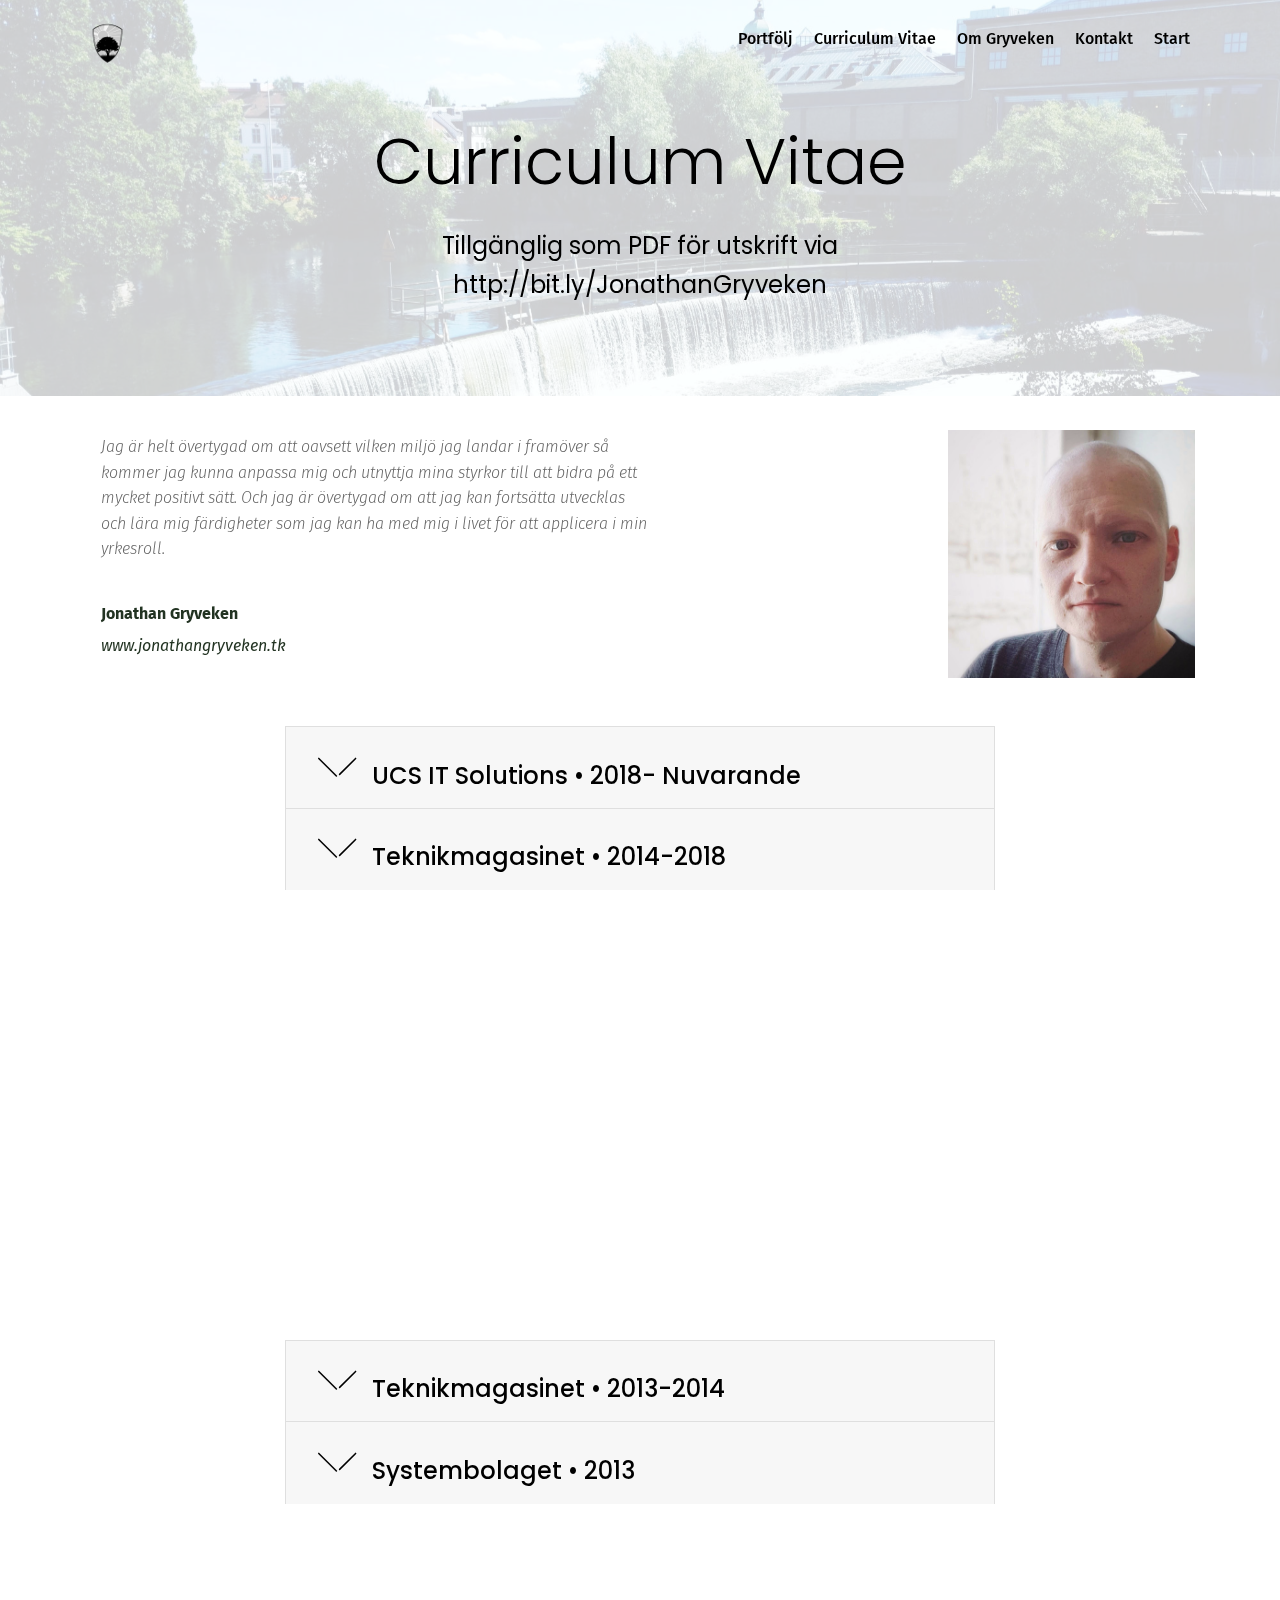
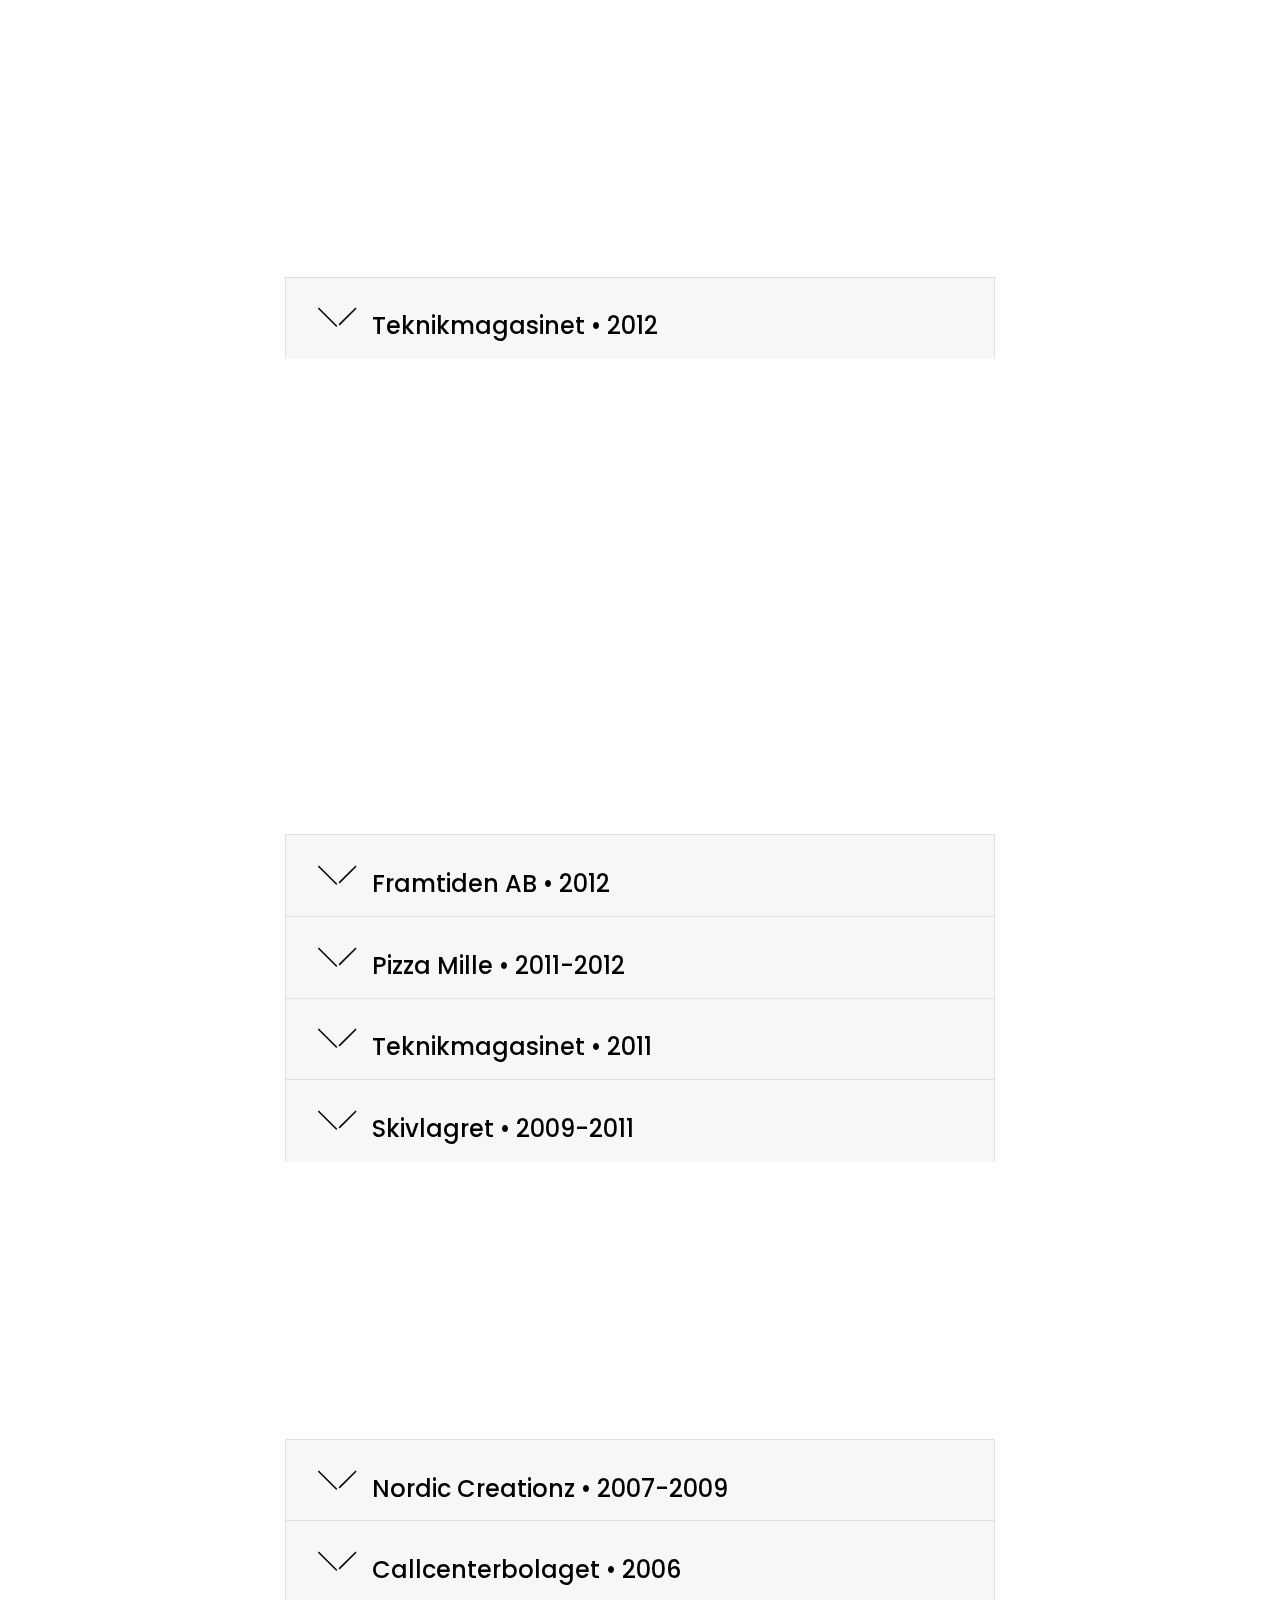
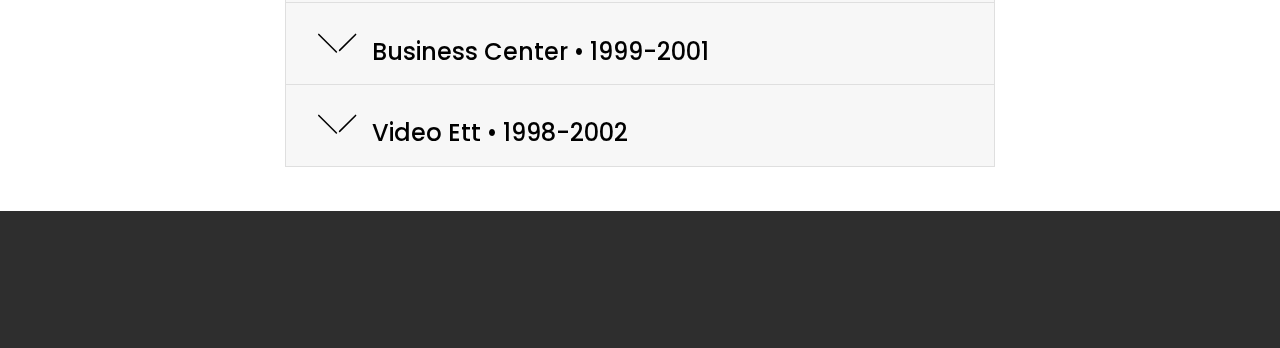
==== commit 7d942bbf: "create github pages" ====
--- a/CV.html
+++ b/CV.html
@@ -14,8 +14,9 @@
   <link rel="stylesheet" href="assets/bootstrap/css/bootstrap.min.css">
   <link rel="stylesheet" href="assets/bootstrap/css/bootstrap-grid.min.css">
   <link rel="stylesheet" href="assets/bootstrap/css/bootstrap-reboot.min.css">
+  <link rel="stylesheet" href="assets/gdpr-plugin/gdpr-styles.css">
   <link rel="stylesheet" href="assets/dropdown/css/style.css">
-  <link rel="stylesheet" href="assets/gdpr-plugin/gdpr-styles.css">
+  <link rel="stylesheet" href="assets/animatecss/animate.min.css">
   <link rel="stylesheet" href="assets/theme/css/style.css">
   <link rel="stylesheet" href="assets/mobirise/css/mbr-additional.css" type="text/css">
   
@@ -39,7 +40,7 @@
         <div class="menu-logo">
             <div class="navbar-brand">
                 <span class="navbar-logo">
-                    <a href="index.html">
+                    <a href="https://mobirise.com">
                         <img src="assets/images/png-family-crest-naked-122x134.png" alt="Mobirise" title="" style="height: 3.8rem;">
                     </a>
                 </span>
@@ -51,7 +52,7 @@
                     <a class="nav-link link text-black display-4" href="portfolio.html">
                         Portfölj</a>
                 </li><li class="nav-item"><a class="nav-link link text-black display-4" href="CV.html">
-                        Curriculim Vitae</a></li><li class="nav-item"><a class="nav-link link text-black display-4" href="http://gryveken.tk" target="_blank">
+                        Curriculum Vitae</a></li><li class="nav-item"><a class="nav-link link text-black display-4" href="http://gryveken.tk" target="_blank">
                         Om Gryveken</a></li><li class="nav-item">
                     <a class="nav-link link text-black display-4" href="kontakt.html">
                         Kontakt</a>
@@ -62,20 +63,21 @@
     </nav>
 </section>
 
-<section class="engine"><a href="https://mobirise.me/u">bootstrap responsive templates</a></section><section class="mbr-section content5 cid-qYvnatClab mbr-parallax-background" id="content5-n">
-
-    
-
-    <div class="mbr-overlay" style="opacity: 0.6; background-color: rgb(255, 255, 255);">
+<section class="engine"><a href="https://mobirise.me/a">Mobirise alternative</a></section><section class="mbr-section content5 cid-qYvnatClab mbr-parallax-background" id="content5-n">
+
+    
+
+    <div class="mbr-overlay" style="opacity: 0.8; background-color: rgb(255, 255, 255);">
     </div>
 
     <div class="container">
         <div class="media-container-row">
             <div class="title col-12 col-md-8">
-                <h2 class="align-center mbr-bold mbr-white pb-3 mbr-fonts-style display-1">
-                    Curriculim Vitae</h2>
-                <h3 class="mbr-section-subtitle align-center mbr-light mbr-white pb-3 mbr-fonts-style display-5">Tillgänglig som PDF för utskrift via <a href="http://bit.ly/JonathanGryveken" target="_blank">http://bit.ly/JonathanGryveken</a></h3>
                 
+                <h3 class="mbr-section-subtitle align-center mbr-light mbr-white pb-3 mbr-fonts-style display-1">Curriculum Vitae</h3>
+                <p class="mbr-text align-center mbr-white pb-3 mbr-fonts-style display-5">
+                    Tillgänglig som PDF för utskrift via http://bit.ly/JonathanGryveken
+                </p>
                 
             </div>
         </div>
@@ -795,11 +797,13 @@
   <script src="assets/bootstrap/js/bootstrap.min.js"></script>
   <script src="assets/smoothscroll/smooth-scroll.js"></script>
   <script src="assets/dropdown/js/script.min.js"></script>
+  <script src="assets/mbr-switch-arrow/mbr-switch-arrow.js"></script>
+  <script src="assets/viewportchecker/jquery.viewportchecker.js"></script>
+  <script src="assets/parallax/jarallax.min.js"></script>
   <script src="assets/touchswipe/jquery.touch-swipe.min.js"></script>
-  <script src="assets/parallax/jarallax.min.js"></script>
-  <script src="assets/mbr-switch-arrow/mbr-switch-arrow.js"></script>
   <script src="assets/theme/js/script.js"></script>
   
   
-</body>
+  <input name="animation" type="hidden">
+  </body>
 </html>--- a/assets/mobirise/css/mbr-additional.css
+++ b/assets/mobirise/css/mbr-additional.css
@@ -1,4 +1,5 @@
-@import url(https://fonts.googleapis.com/css?family=Rubik:300,300i,400,400i,500,500i,700,700i,900,900i);
+@import url(https://fonts.googleapis.com/css?family=Poppins:100,100i,200,200i,300,300i,400,400i,500,500i,600,600i,700,700i,800,800i,900,900i);
+@import url(https://fonts.googleapis.com/css?family=Fira+Sans:100,100i,200,200i,300,300i,400,400i,500,500i,600,600i,700,700i,800,800i,900,900i);
 
 
 
@@ -20,35 +21,35 @@
   line-height: 1.6;
 }
 .display-1 {
-  font-family: 'Rubik', sans-serif;
-  font-size: 4.25rem;
+  font-family: 'Poppins', sans-serif;
+  font-size: 4rem;
 }
 .display-1 > .mbr-iconfont {
-  font-size: 6.8rem;
+  font-size: 6.4rem;
 }
 .display-2 {
-  font-family: 'Rubik', sans-serif;
+  font-family: 'Poppins', sans-serif;
   font-size: 3rem;
 }
 .display-2 > .mbr-iconfont {
   font-size: 4.8rem;
 }
 .display-4 {
-  font-family: 'Rubik', sans-serif;
+  font-family: 'Fira Sans', sans-serif;
   font-size: 1rem;
 }
 .display-4 > .mbr-iconfont {
   font-size: 1.6rem;
 }
 .display-5 {
-  font-family: 'Rubik', sans-serif;
+  font-family: 'Poppins', sans-serif;
   font-size: 1.5rem;
 }
 .display-5 > .mbr-iconfont {
   font-size: 2.4rem;
 }
 .display-7 {
-  font-family: 'Rubik', sans-serif;
+  font-family: 'Fira Sans', sans-serif;
   font-size: 1rem;
 }
 .display-7 > .mbr-iconfont {
@@ -61,9 +62,9 @@
 /* 0.65 - min scale variable, may vary */
 @media (max-width: 768px) {
   .display-1 {
-    font-size: 3.4rem;
-    font-size: calc( 2.1374999999999997rem + (4.25 - 2.1374999999999997) * ((100vw - 20rem) / (48 - 20)));
-    line-height: calc( 1.4 * (2.1374999999999997rem + (4.25 - 2.1374999999999997) * ((100vw - 20rem) / (48 - 20))));
+    font-size: 3.2rem;
+    font-size: calc( 2.05rem + (4 - 2.05) * ((100vw - 20rem) / (48 - 20)));
+    line-height: calc( 1.4 * (2.05rem + (4 - 2.05) * ((100vw - 20rem) / (48 - 20))));
   }
   .display-2 {
     font-size: 2.4rem;
@@ -129,7 +130,7 @@
   border-radius: 3px;
 }
 .bg-primary {
-  background-color: #149dcc !important;
+  background-color: #000000 !important;
 }
 .bg-success {
   background-color: #f7ed4a !important;
@@ -145,8 +146,8 @@
 }
 .btn-primary,
 .btn-primary:active {
-  background-color: #149dcc !important;
-  border-color: #149dcc !important;
+  background-color: #000000 !important;
+  border-color: #000000 !important;
   color: #ffffff !important;
 }
 .btn-primary:hover,
@@ -154,14 +155,14 @@
 .btn-primary.focus,
 .btn-primary.active {
   color: #ffffff !important;
-  background-color: #0d6786 !important;
-  border-color: #0d6786 !important;
+  background-color: #000000 !important;
+  border-color: #000000 !important;
 }
 .btn-primary.disabled,
 .btn-primary:disabled {
   color: #ffffff !important;
-  background-color: #0d6786 !important;
-  border-color: #0d6786 !important;
+  background-color: #000000 !important;
+  border-color: #000000 !important;
 }
 .btn-secondary,
 .btn-secondary:active {
@@ -309,22 +310,22 @@
 .btn-primary-outline,
 .btn-primary-outline:active {
   background: none;
-  border-color: #0b566f;
-  color: #0b566f;
+  border-color: #000000;
+  color: #000000;
 }
 .btn-primary-outline:hover,
 .btn-primary-outline:focus,
 .btn-primary-outline.focus,
 .btn-primary-outline.active {
   color: #ffffff;
-  background-color: #149dcc;
-  border-color: #149dcc;
+  background-color: #000000;
+  border-color: #000000;
 }
 .btn-primary-outline.disabled,
 .btn-primary-outline:disabled {
   color: #ffffff !important;
-  background-color: #149dcc !important;
-  border-color: #149dcc !important;
+  background-color: #000000 !important;
+  border-color: #000000 !important;
 }
 .btn-secondary-outline,
 .btn-secondary-outline:active {
@@ -461,7 +462,7 @@
   border-color: #ffffff;
 }
 .text-primary {
-  color: #149dcc !important;
+  color: #000000 !important;
 }
 .text-secondary {
   color: #ff3366 !important;
@@ -486,7 +487,7 @@
 }
 a.text-primary:hover,
 a.text-primary:focus {
-  color: #0b566f !important;
+  color: #000000 !important;
 }
 a.text-secondary:hover,
 a.text-secondary:focus {
@@ -544,8 +545,8 @@
   border-radius: 100px !important;
 }
 .mbr-gallery-filter li.active .btn {
-  background-color: #149dcc;
-  border-color: #149dcc;
+  background-color: #000000;
+  border-color: #000000;
   color: #ffffff;
 }
 .mbr-gallery-filter li.active .btn:focus {
@@ -562,11 +563,11 @@
 }
 a,
 a:hover {
-  color: #149dcc;
+  color: #000000;
 }
 .mbr-plan-header.bg-primary .mbr-plan-subtitle,
 .mbr-plan-header.bg-primary .mbr-plan-price-desc {
-  color: #b4e6f8;
+  color: #b3b3b3;
 }
 .mbr-plan-header.bg-success .mbr-plan-subtitle,
 .mbr-plan-header.bg-success .mbr-plan-price-desc {
@@ -653,7 +654,7 @@
   background-color: #f5f5f5;
   box-shadow: none;
   color: #565656;
-  font-family: 'Rubik', sans-serif;
+  font-family: 'Fira Sans', sans-serif;
   font-size: 1rem;
   line-height: 1.43;
   min-height: 3.5em;
@@ -684,7 +685,7 @@
   padding: 10px 0 10px 20px;
   font-size: 1.09rem;
   position: relative;
-  border-color: #149dcc;
+  border-color: #000000;
   border-width: 3px;
 }
 ul,
@@ -772,7 +773,7 @@
   text-align: center;
   position: relative;
   border: 2px solid #c0a375;
-  border-color: #149dcc;
+  border-color: #000000;
   color: #232323;
   cursor: pointer;
 }
@@ -783,7 +784,7 @@
 }
 .btn-social:hover {
   color: #fff;
-  background: #149dcc;
+  background: #000000;
 }
 .btn-social + .btn {
   margin-left: .1rem;
@@ -791,11 +792,11 @@
 /* Footer */
 .mbr-footer-content li::before,
 .mbr-footer .mbr-contacts li::before {
-  background: #149dcc;
+  background: #000000;
 }
 .mbr-footer-content li a:hover,
 .mbr-footer .mbr-contacts li a:hover {
-  color: #149dcc;
+  color: #000000;
 }
 .footer3 input[type="email"],
 .footer4 input[type="email"] {
@@ -1809,7 +1810,7 @@
 .cid-qYm1RXS0PE {
   padding-top: 45px;
   padding-bottom: 60px;
-  background: url("../../../assets/images/mbr-823x1080.jpg");
+  background: url("../../../assets/images/dsc-0523-pano-2000x593.jpg");
 }
 .cid-qYm1RXS0PE .mbr-section-subtitle {
   color: #232323;
@@ -2714,12 +2715,15 @@
 .cid-qYvnatClab {
   padding-top: 120px;
   padding-bottom: 60px;
-  background-image: url("../../../assets/images/mbr-1785x1080.jpg");
+  background-image: url("../../../assets/images/img-20160622-193239-2000x1124.jpg");
 }
 .cid-qYvnatClab H2 {
   color: #000000;
 }
 .cid-qYvnatClab .mbr-section-subtitle {
+  color: #000000;
+}
+.cid-qYvnatClab .mbr-text {
   color: #000000;
 }
 .cid-qYvHB0YYXK {
@@ -3826,6 +3830,20 @@
 .cid-qYlUTsWONg .dropdown-item:hover {
   color: #767676 !important;
 }
+.cid-qYH06zXBsS {
+  padding-top: 90px;
+  padding-bottom: 90px;
+  background-image: url("../../../assets/images/img-20170401-154002-2000x1129.jpg");
+}
+.cid-qYH06zXBsS H1 {
+  color: #000000;
+}
+.cid-qYH06zXBsS H3 {
+  color: #000000;
+}
+.cid-qYH06zXBsS P {
+  color: #000000;
+}
 .cid-qYGSwCJOh1 {
   padding-top: 90px;
   padding-bottom: 0px;
@@ -3836,6 +3854,7 @@
 }
 .cid-qYGSwCJOh1 .mbr-text {
   color: #767676;
+  text-align: left;
 }
 .cid-qYGSwCJOh1 .card {
   display: flex;
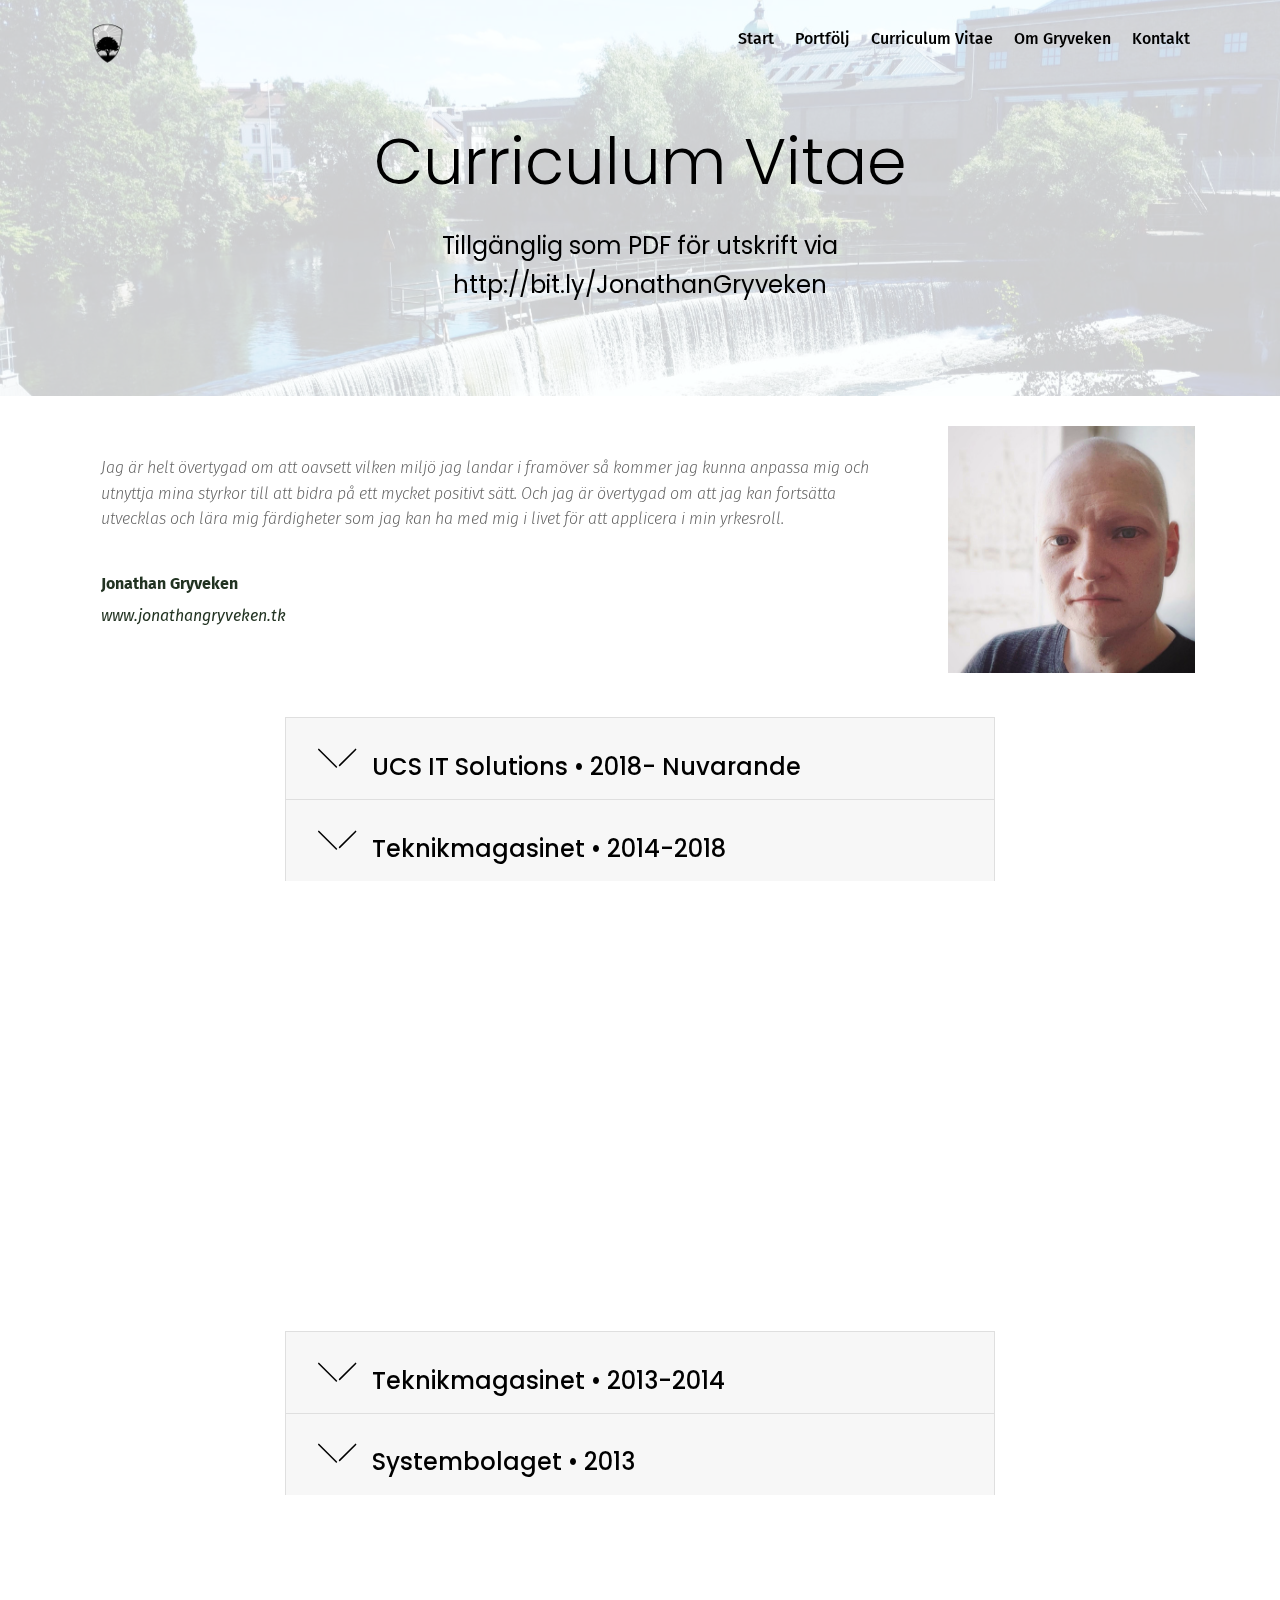
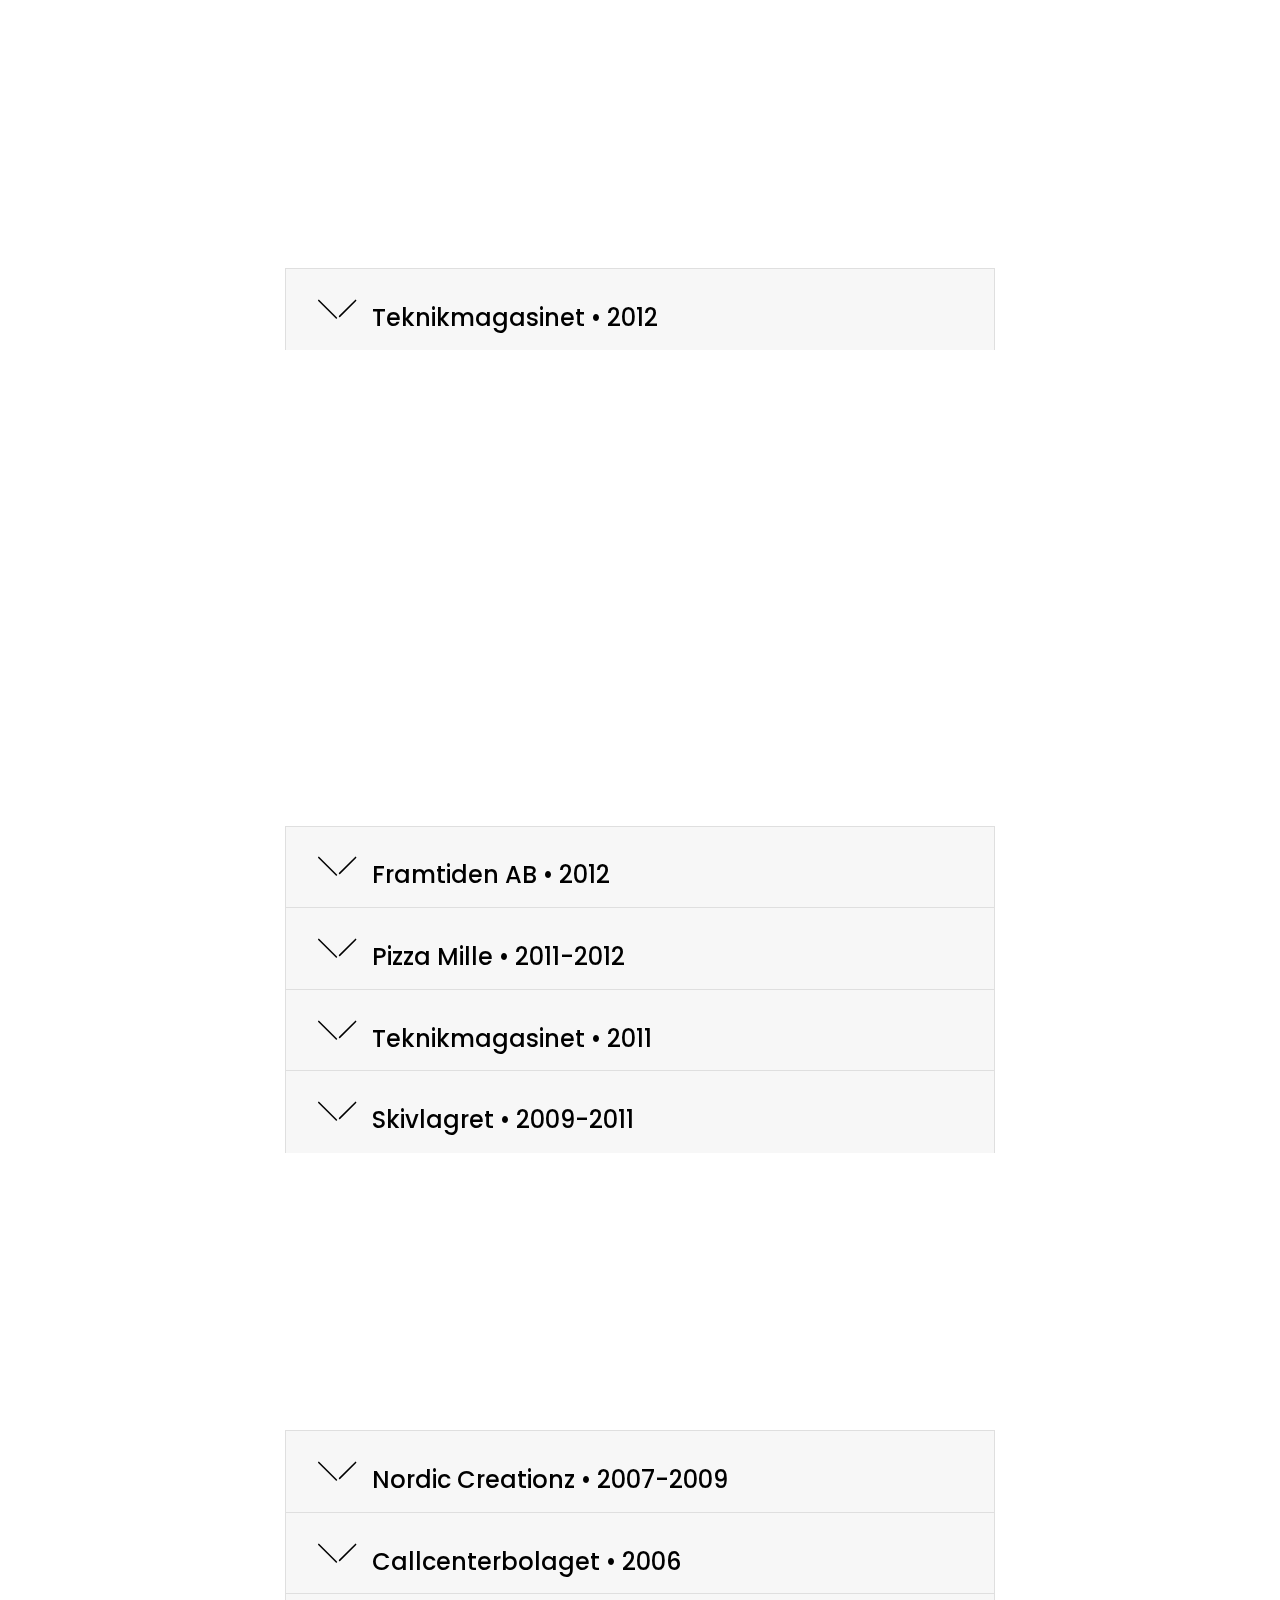
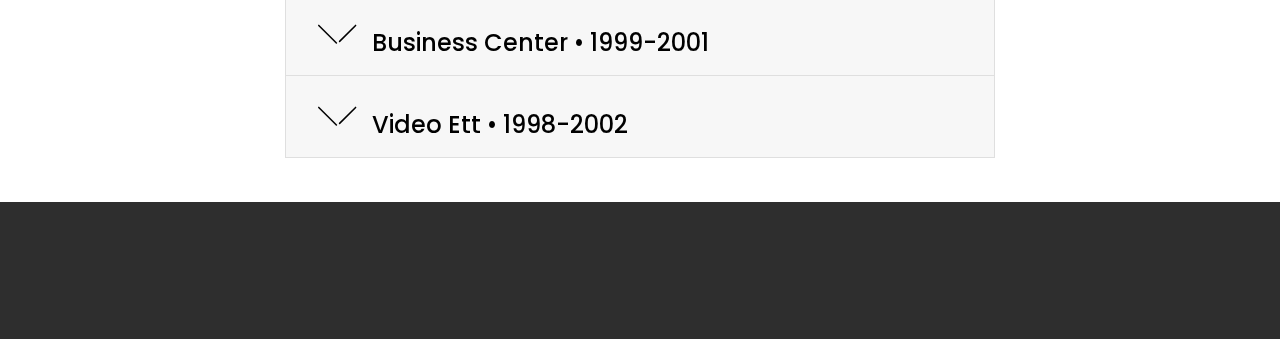
==== commit f87f3dcd: "create github pages" ====
--- a/CV.html
+++ b/CV.html
@@ -48,7 +48,8 @@
             </div>
         </div>
         <div class="collapse navbar-collapse" id="navbarSupportedContent">
-            <ul class="navbar-nav nav-dropdown nav-right" data-app-modern-menu="true"><li class="nav-item">
+            <ul class="navbar-nav nav-dropdown nav-right" data-app-modern-menu="true"><li class="nav-item"><a class="nav-link link text-black display-4" href="index.html">
+                        Start</a></li><li class="nav-item">
                     <a class="nav-link link text-black display-4" href="portfolio.html">
                         Portfölj</a>
                 </li><li class="nav-item"><a class="nav-link link text-black display-4" href="CV.html">
@@ -56,14 +57,13 @@
                         Om Gryveken</a></li><li class="nav-item">
                     <a class="nav-link link text-black display-4" href="kontakt.html">
                         Kontakt</a>
-                </li><li class="nav-item"><a class="nav-link link text-black display-4" href="index.html">
-                        Start</a></li></ul>
+                </li></ul>
             
         </div>
     </nav>
 </section>
 
-<section class="engine"><a href="https://mobirise.me/a">Mobirise alternative</a></section><section class="mbr-section content5 cid-qYvnatClab mbr-parallax-background" id="content5-n">
+<section class="engine"><a href="https://mobirise.me/l">free web templates</a></section><section class="mbr-section content5 cid-qYvnatClab mbr-parallax-background" id="content5-n">
 
     
 
@@ -94,10 +94,10 @@
         <div class="media-container-row">
             <div class="media-content px-3 align-self-center mbr-white py-2">
                 <p class="mbr-text testimonial-text mbr-fonts-style display-7">Jag är helt övertygad om att oavsett vilken miljö jag landar i framöver så
-<br>kommer jag kunna anpassa mig och utnyttja mina styrkor till att bidra på ett
-<br>mycket positivt sätt. Och jag är övertygad om att jag kan fortsätta utvecklas
-<br>och lära mig färdigheter som jag kan ha med mig i livet för att applicera i min
-<br>yrkesroll.</p>
+kommer jag kunna anpassa mig och utnyttja mina styrkor till att bidra på ett
+mycket positivt sätt. Och jag är övertygad om att jag kan fortsätta utvecklas
+och lära mig färdigheter som jag kan ha med mig i livet för att applicera i min
+yrkesroll.</p>
                 <p class="mbr-author-name pt-4 mb-2 mbr-fonts-style display-7">
                    Jonathan Gryveken</p>
                 <p class="mbr-author-desc mbr-fonts-style display-7"><em>www.jonathangryveken.tk</em></p>
@@ -125,12 +125,12 @@
                     <div id="bootstrap-toggle" class="toggle-panel accordionStyles tab-content">
                         <div class="card">
                             <div class="card-header" role="tab" id="headingOne">
-                                <a role="button" class="collapsed panel-title text-black" data-toggle="collapse" data-parent="#accordion" data-core="" href="#collapse1_3" aria-expanded="false" aria-controls="collapse1">
+                                <a role="button" class="collapsed panel-title text-black" data-toggle="collapse" data-parent="#accordion" data-core="" href="#collapse1_8" aria-expanded="false" aria-controls="collapse1">
                                     <h4 class="mbr-fonts-style display-5">
                                         <span class="sign mbr-iconfont mbri-arrow-down inactive"></span>UCS IT Solutions • 2018- Nuvarande</h4>
                                 </a>
                             </div>
-                            <div id="collapse1_3" class="panel-collapse noScroll collapse" role="tabpanel" aria-labelledby="headingOne">
+                            <div id="collapse1_8" class="panel-collapse noScroll collapse" role="tabpanel" aria-labelledby="headingOne">
                                 <div class="panel-body p-4">
                                     <p class="mbr-fonts-style panel-text display-7"><strong>Linköping • Sälj.</strong> B2B sälj av IT hårdvara.&nbsp;Nykunds förvärv, hantering, offerter m.m.</p>
                                 </div>
@@ -162,12 +162,12 @@
                     <div id="bootstrap-toggle" class="toggle-panel accordionStyles tab-content">
                         <div class="card">
                             <div class="card-header" role="tab" id="headingOne">
-                                <a role="button" class="collapsed panel-title text-black" data-toggle="collapse" data-parent="#accordion" data-core="" href="#collapse1_4" aria-expanded="false" aria-controls="collapse1">
+                                <a role="button" class="collapsed panel-title text-black" data-toggle="collapse" data-parent="#accordion" data-core="" href="#collapse1_9" aria-expanded="false" aria-controls="collapse1">
                                     <h4 class="mbr-fonts-style display-5">
                                         <span class="sign mbr-iconfont mbri-arrow-down inactive"></span>Teknikmagasinet • 2014-2018</h4>
                                 </a>
                             </div>
-                            <div id="collapse1_4" class="panel-collapse noScroll collapse" role="tabpanel" aria-labelledby="headingOne">
+                            <div id="collapse1_9" class="panel-collapse noScroll collapse" role="tabpanel" aria-labelledby="headingOne">
                                 <div class="panel-body p-4">
                                     <p class="mbr-fonts-style panel-text display-7"><strong>Linköping/Norrköping • Butikschef.</strong> Komplett ansvar för butikens drift. Rekrytering, utbildning, sälj,
 kundhantering, orderhantering, service och mer. Har under perioden haft ansvar för tre olika butiker i omgångar.</p>
@@ -257,12 +257,12 @@
                     <div id="bootstrap-toggle" class="toggle-panel accordionStyles tab-content">
                         <div class="card">
                             <div class="card-header" role="tab" id="headingOne">
-                                <a role="button" class="collapsed panel-title text-black" data-toggle="collapse" data-parent="#accordion" data-core="" href="#collapse1_6" aria-expanded="false" aria-controls="collapse1">
+                                <a role="button" class="collapsed panel-title text-black" data-toggle="collapse" data-parent="#accordion" data-core="" href="#collapse1_11" aria-expanded="false" aria-controls="collapse1">
                                     <h4 class="mbr-fonts-style display-5">
                                         <span class="sign mbr-iconfont mbri-arrow-down inactive"></span>Teknikmagasinet • 2013-2014</h4>
                                 </a>
                             </div>
-                            <div id="collapse1_6" class="panel-collapse noScroll collapse" role="tabpanel" aria-labelledby="headingOne">
+                            <div id="collapse1_11" class="panel-collapse noScroll collapse" role="tabpanel" aria-labelledby="headingOne">
                                 <div class="panel-body p-4">
                                     <p class="mbr-fonts-style panel-text display-7"><strong>Linköping • Säljare.</strong> Kundhantering, kassahantering, lager m.m.<br></p>
                                 </div>
@@ -294,12 +294,12 @@
                     <div id="bootstrap-toggle" class="toggle-panel accordionStyles tab-content">
                         <div class="card">
                             <div class="card-header" role="tab" id="headingOne">
-                                <a role="button" class="collapsed panel-title text-black" data-toggle="collapse" data-parent="#accordion" data-core="" href="#collapse1_7" aria-expanded="false" aria-controls="collapse1">
+                                <a role="button" class="collapsed panel-title text-black" data-toggle="collapse" data-parent="#accordion" data-core="" href="#collapse1_12" aria-expanded="false" aria-controls="collapse1">
                                     <h4 class="mbr-fonts-style display-5">
                                         <span class="sign mbr-iconfont mbri-arrow-down inactive"></span>Systembolaget • 2013</h4>
                                 </a>
                             </div>
-                            <div id="collapse1_7" class="panel-collapse noScroll collapse" role="tabpanel" aria-labelledby="headingOne">
+                            <div id="collapse1_12" class="panel-collapse noScroll collapse" role="tabpanel" aria-labelledby="headingOne">
                                 <div class="panel-body p-4">
                                     <p class="mbr-fonts-style panel-text display-7"><strong>Norrköping • Butiksmedarbetare.</strong> Sommatvikariat med kassa, kundhantering och lager.</p>
                                 </div>
@@ -340,8 +340,7 @@
 och charm tog mig med storm! Det märktes att Jonathan gillar
 sitt jobb och ville ge mig god
 service samtidigt som han
-klarade av balansgången att
-vara både professionell och bjuda på sin härliga
+klarade av balansgången att vara både professionell och bjuda på sin härliga
 personlighet. Du är ett
 föredöme Jonathan!</em></p>
                     </div>
@@ -381,12 +380,12 @@
                     <div id="bootstrap-toggle" class="toggle-panel accordionStyles tab-content">
                         <div class="card">
                             <div class="card-header" role="tab" id="headingOne">
-                                <a role="button" class="collapsed panel-title text-black" data-toggle="collapse" data-parent="#accordion" data-core="" href="#collapse1_9" aria-expanded="false" aria-controls="collapse1">
+                                <a role="button" class="collapsed panel-title text-black" data-toggle="collapse" data-parent="#accordion" data-core="" href="#collapse1_14" aria-expanded="false" aria-controls="collapse1">
                                     <h4 class="mbr-fonts-style display-5">
                                         <span class="sign mbr-iconfont mbri-arrow-down inactive"></span>Teknikmagasinet • 2012</h4>
                                 </a>
                             </div>
-                            <div id="collapse1_9" class="panel-collapse noScroll collapse" role="tabpanel" aria-labelledby="headingOne">
+                            <div id="collapse1_14" class="panel-collapse noScroll collapse" role="tabpanel" aria-labelledby="headingOne">
                                 <div class="panel-body p-4">
                                     <p class="mbr-fonts-style panel-text display-7"><strong>Linköping • Säljare.</strong> Extrapersonal vid julförsälning. Försäljning, varuplock och kundservice.</p>
                                 </div>
@@ -463,12 +462,12 @@
                     <div id="bootstrap-toggle" class="toggle-panel accordionStyles tab-content">
                         <div class="card">
                             <div class="card-header" role="tab" id="headingOne">
-                                <a role="button" class="collapsed panel-title text-black" data-toggle="collapse" data-parent="#accordion" data-core="" href="#collapse1_11" aria-expanded="false" aria-controls="collapse1">
+                                <a role="button" class="collapsed panel-title text-black" data-toggle="collapse" data-parent="#accordion" data-core="" href="#collapse1_16" aria-expanded="false" aria-controls="collapse1">
                                     <h4 class="mbr-fonts-style display-5">
                                         <span class="sign mbr-iconfont mbri-arrow-down inactive"></span>Framtiden AB • 2012</h4>
                                 </a>
                             </div>
-                            <div id="collapse1_11" class="panel-collapse noScroll collapse" role="tabpanel" aria-labelledby="headingOne">
+                            <div id="collapse1_16" class="panel-collapse noScroll collapse" role="tabpanel" aria-labelledby="headingOne">
                                 <div class="panel-body p-4">
                                     <p class="mbr-fonts-style panel-text display-7"><strong>Linköping • Konsult.&nbsp;</strong>Tjänsteman. Konsultuppdrag via Framtiden AB till ett företag i Linköping som utvecklade ett digitalt 3D karta system.</p>
                                 </div>
@@ -500,12 +499,12 @@
                     <div id="bootstrap-toggle" class="toggle-panel accordionStyles tab-content">
                         <div class="card">
                             <div class="card-header" role="tab" id="headingOne">
-                                <a role="button" class="collapsed panel-title text-black" data-toggle="collapse" data-parent="#accordion" data-core="" href="#collapse1_12" aria-expanded="false" aria-controls="collapse1">
+                                <a role="button" class="collapsed panel-title text-black" data-toggle="collapse" data-parent="#accordion" data-core="" href="#collapse1_17" aria-expanded="false" aria-controls="collapse1">
                                     <h4 class="mbr-fonts-style display-5">
                                         <span class="sign mbr-iconfont mbri-arrow-down inactive"></span>Pizza Mille • 2011-2012</h4>
                                 </a>
                             </div>
-                            <div id="collapse1_12" class="panel-collapse noScroll collapse" role="tabpanel" aria-labelledby="headingOne">
+                            <div id="collapse1_17" class="panel-collapse noScroll collapse" role="tabpanel" aria-labelledby="headingOne">
                                 <div class="panel-body p-4">
                                     <p class="mbr-fonts-style panel-text display-7"><strong>Fredrikstad, Norge • Pizzabagare/Platschef.</strong> Pizzabagare med chefsansvar på pizzeria i Norge fram till att pizzerian blev
 uppköpt.<br></p>
@@ -538,12 +537,12 @@
                     <div id="bootstrap-toggle" class="toggle-panel accordionStyles tab-content">
                         <div class="card">
                             <div class="card-header" role="tab" id="headingOne">
-                                <a role="button" class="collapsed panel-title text-black" data-toggle="collapse" data-parent="#accordion" data-core="" href="#collapse1_13" aria-expanded="false" aria-controls="collapse1">
+                                <a role="button" class="collapsed panel-title text-black" data-toggle="collapse" data-parent="#accordion" data-core="" href="#collapse1_18" aria-expanded="false" aria-controls="collapse1">
                                     <h4 class="mbr-fonts-style display-5">
                                         <span class="sign mbr-iconfont mbri-arrow-down inactive"></span>Teknikmagasinet • 2011</h4>
                                 </a>
                             </div>
-                            <div id="collapse1_13" class="panel-collapse noScroll collapse" role="tabpanel" aria-labelledby="headingOne">
+                            <div id="collapse1_18" class="panel-collapse noScroll collapse" role="tabpanel" aria-labelledby="headingOne">
                                 <div class="panel-body p-4">
                                     <p class="mbr-fonts-style panel-text display-7"><strong>Linköping • Säljare.</strong> Vikariat som säljare då ordinarie personal var tjänsteledig.<br></p>
                                 </div>
@@ -575,12 +574,12 @@
                     <div id="bootstrap-toggle" class="toggle-panel accordionStyles tab-content">
                         <div class="card">
                             <div class="card-header" role="tab" id="headingOne">
-                                <a role="button" class="collapsed panel-title text-black" data-toggle="collapse" data-parent="#accordion" data-core="" href="#collapse1_14" aria-expanded="false" aria-controls="collapse1">
+                                <a role="button" class="collapsed panel-title text-black" data-toggle="collapse" data-parent="#accordion" data-core="" href="#collapse1_19" aria-expanded="false" aria-controls="collapse1">
                                     <h4 class="mbr-fonts-style display-5">
                                         <span class="sign mbr-iconfont mbri-arrow-down inactive"></span>Skivlagret • 2009-2011</h4>
                                 </a>
                             </div>
-                            <div id="collapse1_14" class="panel-collapse noScroll collapse" role="tabpanel" aria-labelledby="headingOne">
+                            <div id="collapse1_19" class="panel-collapse noScroll collapse" role="tabpanel" aria-labelledby="headingOne">
                                 <div class="panel-body p-4">
                                     <p class="mbr-fonts-style panel-text display-7"><strong>Motala • Butikschef.</strong> Musik och film-försäljning. Personal, rekrytering, nyöppning och drift. Hade
 även ansvar för hela kedjans skyltmaterial och designspråk.</p>
@@ -636,12 +635,12 @@
                     <div id="bootstrap-toggle" class="toggle-panel accordionStyles tab-content">
                         <div class="card">
                             <div class="card-header" role="tab" id="headingOne">
-                                <a role="button" class="collapsed panel-title text-black" data-toggle="collapse" data-parent="#accordion" data-core="" href="#collapse1_16" aria-expanded="false" aria-controls="collapse1">
+                                <a role="button" class="collapsed panel-title text-black" data-toggle="collapse" data-parent="#accordion" data-core="" href="#collapse1_21" aria-expanded="false" aria-controls="collapse1">
                                     <h4 class="mbr-fonts-style display-5">
                                         <span class="sign mbr-iconfont mbri-arrow-down inactive"></span>Nordic Creationz • 2007-2009</h4>
                                 </a>
                             </div>
-                            <div id="collapse1_16" class="panel-collapse noScroll collapse" role="tabpanel" aria-labelledby="headingOne">
+                            <div id="collapse1_21" class="panel-collapse noScroll collapse" role="tabpanel" aria-labelledby="headingOne">
                                 <div class="panel-body p-4">
                                     <p class="mbr-fonts-style panel-text display-7"><strong>Motala • Grafisk desgin &amp; marknadsföring.</strong> Design av hemsidor, tryckmaterial och reklam åt företag. Konsultationer och
 hjälp med grafiska profiler.</p>
@@ -674,12 +673,12 @@
                     <div id="bootstrap-toggle" class="toggle-panel accordionStyles tab-content">
                         <div class="card">
                             <div class="card-header" role="tab" id="headingOne">
-                                <a role="button" class="collapsed panel-title text-black" data-toggle="collapse" data-parent="#accordion" data-core="" href="#collapse1_17" aria-expanded="false" aria-controls="collapse1">
+                                <a role="button" class="collapsed panel-title text-black" data-toggle="collapse" data-parent="#accordion" data-core="" href="#collapse1_22" aria-expanded="false" aria-controls="collapse1">
                                     <h4 class="mbr-fonts-style display-5">
                                         <span class="sign mbr-iconfont mbri-arrow-down inactive"></span>Callcenterbolaget • 2006</h4>
                                 </a>
                             </div>
-                            <div id="collapse1_17" class="panel-collapse noScroll collapse" role="tabpanel" aria-labelledby="headingOne">
+                            <div id="collapse1_22" class="panel-collapse noScroll collapse" role="tabpanel" aria-labelledby="headingOne">
                                 <div class="panel-body p-4">
                                     <p class="mbr-fonts-style panel-text display-7"><strong>Askersund • Telefonförsäljare och support. </strong>Telefonförsäljning av lotter och sen även kundsupport inhyrt av ett ledande
 telefonbolag.</p>
@@ -712,12 +711,12 @@
                     <div id="bootstrap-toggle" class="toggle-panel accordionStyles tab-content">
                         <div class="card">
                             <div class="card-header" role="tab" id="headingOne">
-                                <a role="button" class="collapsed panel-title text-black" data-toggle="collapse" data-parent="#accordion" data-core="" href="#collapse1_18" aria-expanded="false" aria-controls="collapse1">
+                                <a role="button" class="collapsed panel-title text-black" data-toggle="collapse" data-parent="#accordion" data-core="" href="#collapse1_23" aria-expanded="false" aria-controls="collapse1">
                                     <h4 class="mbr-fonts-style display-5">
                                         <span class="sign mbr-iconfont mbri-arrow-down inactive"></span>Business Center • 1999-2001</h4>
                                 </a>
                             </div>
-                            <div id="collapse1_18" class="panel-collapse noScroll collapse" role="tabpanel" aria-labelledby="headingOne">
+                            <div id="collapse1_23" class="panel-collapse noScroll collapse" role="tabpanel" aria-labelledby="headingOne">
                                 <div class="panel-body p-4">
                                     <p class="mbr-fonts-style panel-text display-7"><strong>Motala • Datoradministratör.</strong> Deltid. Uppgradering och underhåll av datasystem och
 <br>hemsidan.</p>
@@ -750,12 +749,12 @@
                     <div id="bootstrap-toggle" class="toggle-panel accordionStyles tab-content">
                         <div class="card">
                             <div class="card-header" role="tab" id="headingOne">
-                                <a role="button" class="collapsed panel-title text-black" data-toggle="collapse" data-parent="#accordion" data-core="" href="#collapse1_19" aria-expanded="false" aria-controls="collapse1">
+                                <a role="button" class="collapsed panel-title text-black" data-toggle="collapse" data-parent="#accordion" data-core="" href="#collapse1_24" aria-expanded="false" aria-controls="collapse1">
                                     <h4 class="mbr-fonts-style display-5">
                                         <span class="sign mbr-iconfont mbri-arrow-down inactive"></span>Video Ett • 1998-2002</h4>
                                 </a>
                             </div>
-                            <div id="collapse1_19" class="panel-collapse noScroll collapse" role="tabpanel" aria-labelledby="headingOne">
+                            <div id="collapse1_24" class="panel-collapse noScroll collapse" role="tabpanel" aria-labelledby="headingOne">
                                 <div class="panel-body p-4">
                                     <p class="mbr-fonts-style panel-text display-7"><strong>Motala • Datoradministratör &amp; säljare.</strong> Uppgradering och underhåll av dator och system. Hjälpte
 även till i butik och kassa.</p>
--- a/assets/mobirise/css/mbr-additional.css
+++ b/assets/mobirise/css/mbr-additional.css
@@ -130,7 +130,7 @@
   border-radius: 3px;
 }
 .bg-primary {
-  background-color: #000000 !important;
+  background-color: #0f7699 !important;
 }
 .bg-success {
   background-color: #f7ed4a !important;
@@ -146,8 +146,8 @@
 }
 .btn-primary,
 .btn-primary:active {
-  background-color: #000000 !important;
-  border-color: #000000 !important;
+  background-color: #0f7699 !important;
+  border-color: #0f7699 !important;
   color: #ffffff !important;
 }
 .btn-primary:hover,
@@ -155,14 +155,14 @@
 .btn-primary.focus,
 .btn-primary.active {
   color: #ffffff !important;
-  background-color: #000000 !important;
-  border-color: #000000 !important;
+  background-color: #084053 !important;
+  border-color: #084053 !important;
 }
 .btn-primary.disabled,
 .btn-primary:disabled {
   color: #ffffff !important;
-  background-color: #000000 !important;
-  border-color: #000000 !important;
+  background-color: #084053 !important;
+  border-color: #084053 !important;
 }
 .btn-secondary,
 .btn-secondary:active {
@@ -310,22 +310,22 @@
 .btn-primary-outline,
 .btn-primary-outline:active {
   background: none;
-  border-color: #000000;
-  color: #000000;
+  border-color: #062e3c;
+  color: #062e3c;
 }
 .btn-primary-outline:hover,
 .btn-primary-outline:focus,
 .btn-primary-outline.focus,
 .btn-primary-outline.active {
   color: #ffffff;
-  background-color: #000000;
-  border-color: #000000;
+  background-color: #0f7699;
+  border-color: #0f7699;
 }
 .btn-primary-outline.disabled,
 .btn-primary-outline:disabled {
   color: #ffffff !important;
-  background-color: #000000 !important;
-  border-color: #000000 !important;
+  background-color: #0f7699 !important;
+  border-color: #0f7699 !important;
 }
 .btn-secondary-outline,
 .btn-secondary-outline:active {
@@ -462,7 +462,7 @@
   border-color: #ffffff;
 }
 .text-primary {
-  color: #000000 !important;
+  color: #0f7699 !important;
 }
 .text-secondary {
   color: #ff3366 !important;
@@ -487,7 +487,7 @@
 }
 a.text-primary:hover,
 a.text-primary:focus {
-  color: #000000 !important;
+  color: #062e3c !important;
 }
 a.text-secondary:hover,
 a.text-secondary:focus {
@@ -545,8 +545,8 @@
   border-radius: 100px !important;
 }
 .mbr-gallery-filter li.active .btn {
-  background-color: #000000;
-  border-color: #000000;
+  background-color: #0f7699;
+  border-color: #0f7699;
   color: #ffffff;
 }
 .mbr-gallery-filter li.active .btn:focus {
@@ -563,11 +563,11 @@
 }
 a,
 a:hover {
-  color: #000000;
+  color: #0f7699;
 }
 .mbr-plan-header.bg-primary .mbr-plan-subtitle,
 .mbr-plan-header.bg-primary .mbr-plan-price-desc {
-  color: #b3b3b3;
+  color: #3cbfec;
 }
 .mbr-plan-header.bg-success .mbr-plan-subtitle,
 .mbr-plan-header.bg-success .mbr-plan-price-desc {
@@ -685,7 +685,7 @@
   padding: 10px 0 10px 20px;
   font-size: 1.09rem;
   position: relative;
-  border-color: #000000;
+  border-color: #0f7699;
   border-width: 3px;
 }
 ul,
@@ -773,7 +773,7 @@
   text-align: center;
   position: relative;
   border: 2px solid #c0a375;
-  border-color: #000000;
+  border-color: #0f7699;
   color: #232323;
   cursor: pointer;
 }
@@ -784,7 +784,7 @@
 }
 .btn-social:hover {
   color: #fff;
-  background: #000000;
+  background: #0f7699;
 }
 .btn-social + .btn {
   margin-left: .1rem;
@@ -792,11 +792,11 @@
 /* Footer */
 .mbr-footer-content li::before,
 .mbr-footer .mbr-contacts li::before {
-  background: #000000;
+  background: #0f7699;
 }
 .mbr-footer-content li a:hover,
 .mbr-footer .mbr-contacts li a:hover {
-  color: #000000;
+  color: #0f7699;
 }
 .footer3 input[type="email"],
 .footer4 input[type="email"] {
@@ -1806,6 +1806,18 @@
 .cid-qYlXf964Rw .card-img span {
   font-size: 96px;
   color: #149dcc;
+}
+.cid-qYHhrWbOWW {
+  padding-top: 45px;
+  padding-bottom: 30px;
+  background: linear-gradient(0deg, #ffffff, #ffffff);
+}
+.cid-qYHhrWbOWW .mbr-iconfont-social {
+  font-size: 32px;
+  color: #000000;
+}
+.cid-qYHhrWbOWW .social-list a:focus {
+  text-decoration: none;
 }
 .cid-qYm1RXS0PE {
   padding-top: 45px;
@@ -2291,7 +2303,7 @@
 .cid-qYm543EVvW {
   padding-top: 90px;
   padding-bottom: 90px;
-  background-image: url("../../../assets/images/mbr-1575x1080.jpg");
+  background-image: url("../../../assets/images/20180508-85259-2000x1361.jpg");
 }
 .cid-qYm543EVvW .title {
   margin-bottom: 2rem;
@@ -2316,6 +2328,27 @@
   text-align: center;
 }
 .cid-qYm543EVvW H2 {
+  color: #000000;
+}
+.cid-qYHgeLQmzY {
+  padding-top: 0px;
+  padding-bottom: 0px;
+  background-color: #ffffff;
+}
+.cid-qYHgeLQmzY .testimonial-text {
+  font-style: italic;
+  font-weight: 300;
+  color: #000000;
+}
+.cid-qYHgeLQmzY .mbr-author-name {
+  font-weight: bold;
+  color: #000000;
+}
+.cid-qYHgeLQmzY .media-container-row {
+  word-wrap: break-word;
+  word-break: break-word;
+}
+.cid-qYHgeLQmzY .mbr-author-desc {
   color: #000000;
 }
 .cid-qYlZrkNtoB {
@@ -3978,3 +4011,429 @@
   padding-bottom: 30px;
   background-color: #2e2e2e;
 }
+.cid-qYlUTsWONg .navbar {
+  background: #ffffff;
+  transition: none;
+  min-height: 77px;
+  padding: .5rem 0;
+}
+.cid-qYlUTsWONg .navbar-dropdown.bg-color.transparent.opened {
+  background: #ffffff;
+}
+.cid-qYlUTsWONg a {
+  font-style: normal;
+}
+.cid-qYlUTsWONg .nav-item span {
+  padding-right: 0.4em;
+  line-height: 0.5em;
+  vertical-align: text-bottom;
+  position: relative;
+  text-decoration: none;
+}
+.cid-qYlUTsWONg .nav-item a {
+  display: flex;
+  align-items: center;
+  justify-content: center;
+  padding: 0.7rem 0 !important;
+  margin: 0rem .65rem !important;
+}
+.cid-qYlUTsWONg .nav-item:focus,
+.cid-qYlUTsWONg .nav-link:focus {
+  outline: none;
+}
+.cid-qYlUTsWONg .btn {
+  padding: 0.4rem 1.5rem;
+  display: inline-flex;
+  align-items: center;
+}
+.cid-qYlUTsWONg .btn .mbr-iconfont {
+  font-size: 1.6rem;
+}
+.cid-qYlUTsWONg .menu-logo {
+  margin-right: auto;
+}
+.cid-qYlUTsWONg .menu-logo .navbar-brand {
+  display: flex;
+  margin-left: 5rem;
+  padding: 0;
+  transition: padding .2s;
+  min-height: 3.8rem;
+  align-items: center;
+}
+.cid-qYlUTsWONg .menu-logo .navbar-brand .navbar-caption-wrap {
+  display: flex;
+  -webkit-align-items: center;
+  align-items: center;
+  word-break: break-word;
+  min-width: 7rem;
+  margin: .3rem 0;
+}
+.cid-qYlUTsWONg .menu-logo .navbar-brand .navbar-caption-wrap .navbar-caption {
+  line-height: 1.2rem !important;
+  padding-right: 2rem;
+}
+.cid-qYlUTsWONg .menu-logo .navbar-brand .navbar-logo {
+  font-size: 4rem;
+  transition: font-size 0.25s;
+}
+.cid-qYlUTsWONg .menu-logo .navbar-brand .navbar-logo img {
+  display: flex;
+}
+.cid-qYlUTsWONg .menu-logo .navbar-brand .navbar-logo .mbr-iconfont {
+  transition: font-size 0.25s;
+}
+.cid-qYlUTsWONg .navbar-toggleable-sm .navbar-collapse {
+  justify-content: flex-end;
+  -webkit-justify-content: flex-end;
+  padding-right: 5rem;
+  width: auto;
+}
+.cid-qYlUTsWONg .navbar-toggleable-sm .navbar-collapse .navbar-nav {
+  flex-wrap: wrap;
+  -webkit-flex-wrap: wrap;
+  padding-left: 0;
+}
+.cid-qYlUTsWONg .navbar-toggleable-sm .navbar-collapse .navbar-nav .nav-item {
+  -webkit-align-self: center;
+  align-self: center;
+}
+.cid-qYlUTsWONg .navbar-toggleable-sm .navbar-collapse .navbar-buttons {
+  padding-left: 0;
+  padding-bottom: 0;
+}
+.cid-qYlUTsWONg .dropdown .dropdown-menu {
+  background: #ffffff;
+  display: none;
+  position: absolute;
+  min-width: 5rem;
+  padding-top: 1.4rem;
+  padding-bottom: 1.4rem;
+  text-align: left;
+}
+.cid-qYlUTsWONg .dropdown .dropdown-menu .dropdown-item {
+  width: auto;
+  padding: 0.235em 1.5385em 0.235em 1.5385em !important;
+}
+.cid-qYlUTsWONg .dropdown .dropdown-menu .dropdown-item::after {
+  right: 0.5rem;
+}
+.cid-qYlUTsWONg .dropdown .dropdown-menu .dropdown-submenu {
+  margin: 0;
+}
+.cid-qYlUTsWONg .dropdown.open > .dropdown-menu {
+  display: block;
+}
+.cid-qYlUTsWONg .navbar-toggleable-sm.opened:after {
+  position: absolute;
+  width: 100vw;
+  height: 100vh;
+  content: '';
+  background-color: rgba(0, 0, 0, 0.1);
+  left: 0;
+  bottom: 0;
+  transform: translateY(100%);
+  -webkit-transform: translateY(100%);
+  z-index: 1000;
+}
+.cid-qYlUTsWONg .navbar.navbar-short {
+  min-height: 60px;
+  transition: all .2s;
+}
+.cid-qYlUTsWONg .navbar.navbar-short .navbar-toggler-right {
+  top: 20px;
+}
+.cid-qYlUTsWONg .navbar.navbar-short .navbar-logo a {
+  font-size: 2.5rem !important;
+  line-height: 2.5rem;
+  transition: font-size 0.25s;
+}
+.cid-qYlUTsWONg .navbar.navbar-short .navbar-logo a .mbr-iconfont {
+  font-size: 2.5rem !important;
+}
+.cid-qYlUTsWONg .navbar.navbar-short .navbar-logo a img {
+  height: 3rem !important;
+}
+.cid-qYlUTsWONg .navbar.navbar-short .navbar-brand {
+  min-height: 3rem;
+}
+.cid-qYlUTsWONg button.navbar-toggler {
+  width: 31px;
+  height: 18px;
+  cursor: pointer;
+  transition: all .2s;
+  top: 1.5rem;
+  right: 1rem;
+}
+.cid-qYlUTsWONg button.navbar-toggler:focus {
+  outline: none;
+}
+.cid-qYlUTsWONg button.navbar-toggler .hamburger span {
+  position: absolute;
+  right: 0;
+  width: 30px;
+  height: 2px;
+  border-right: 5px;
+  background-color: #000000;
+}
+.cid-qYlUTsWONg button.navbar-toggler .hamburger span:nth-child(1) {
+  top: 0;
+  transition: all .2s;
+}
+.cid-qYlUTsWONg button.navbar-toggler .hamburger span:nth-child(2) {
+  top: 8px;
+  transition: all .15s;
+}
+.cid-qYlUTsWONg button.navbar-toggler .hamburger span:nth-child(3) {
+  top: 8px;
+  transition: all .15s;
+}
+.cid-qYlUTsWONg button.navbar-toggler .hamburger span:nth-child(4) {
+  top: 16px;
+  transition: all .2s;
+}
+.cid-qYlUTsWONg nav.opened .hamburger span:nth-child(1) {
+  top: 8px;
+  width: 0;
+  opacity: 0;
+  right: 50%;
+  transition: all .2s;
+}
+.cid-qYlUTsWONg nav.opened .hamburger span:nth-child(2) {
+  -webkit-transform: rotate(45deg);
+  transform: rotate(45deg);
+  transition: all .25s;
+}
+.cid-qYlUTsWONg nav.opened .hamburger span:nth-child(3) {
+  -webkit-transform: rotate(-45deg);
+  transform: rotate(-45deg);
+  transition: all .25s;
+}
+.cid-qYlUTsWONg nav.opened .hamburger span:nth-child(4) {
+  top: 8px;
+  width: 0;
+  opacity: 0;
+  right: 50%;
+  transition: all .2s;
+}
+.cid-qYlUTsWONg .collapsed.navbar-expand {
+  flex-direction: column;
+}
+.cid-qYlUTsWONg .collapsed .btn {
+  display: flex;
+}
+.cid-qYlUTsWONg .collapsed .navbar-collapse {
+  display: none !important;
+  padding-right: 0 !important;
+}
+.cid-qYlUTsWONg .collapsed .navbar-collapse.collapsing,
+.cid-qYlUTsWONg .collapsed .navbar-collapse.show {
+  display: block !important;
+}
+.cid-qYlUTsWONg .collapsed .navbar-collapse.collapsing .navbar-nav,
+.cid-qYlUTsWONg .collapsed .navbar-collapse.show .navbar-nav {
+  display: block;
+  text-align: center;
+}
+.cid-qYlUTsWONg .collapsed .navbar-collapse.collapsing .navbar-nav .nav-item,
+.cid-qYlUTsWONg .collapsed .navbar-collapse.show .navbar-nav .nav-item {
+  clear: both;
+}
+.cid-qYlUTsWONg .collapsed .navbar-collapse.collapsing .navbar-nav .nav-item:last-child,
+.cid-qYlUTsWONg .collapsed .navbar-collapse.show .navbar-nav .nav-item:last-child {
+  margin-bottom: 1rem;
+}
+.cid-qYlUTsWONg .collapsed .navbar-collapse.collapsing .navbar-buttons,
+.cid-qYlUTsWONg .collapsed .navbar-collapse.show .navbar-buttons {
+  text-align: center;
+}
+.cid-qYlUTsWONg .collapsed .navbar-collapse.collapsing .navbar-buttons:last-child,
+.cid-qYlUTsWONg .collapsed .navbar-collapse.show .navbar-buttons:last-child {
+  margin-bottom: 1rem;
+}
+.cid-qYlUTsWONg .collapsed button.navbar-toggler {
+  display: block;
+}
+.cid-qYlUTsWONg .collapsed .navbar-brand {
+  margin-left: 1rem !important;
+}
+.cid-qYlUTsWONg .collapsed .navbar-toggleable-sm {
+  flex-direction: column;
+  -webkit-flex-direction: column;
+}
+.cid-qYlUTsWONg .collapsed .dropdown .dropdown-menu {
+  width: 100%;
+  text-align: center;
+  position: relative;
+  opacity: 0;
+  display: block;
+  height: 0;
+  visibility: hidden;
+  padding: 0;
+  transition-duration: .5s;
+  transition-property: opacity,padding,height;
+}
+.cid-qYlUTsWONg .collapsed .dropdown.open > .dropdown-menu {
+  position: relative;
+  opacity: 1;
+  height: auto;
+  padding: 1.4rem 0;
+  visibility: visible;
+}
+.cid-qYlUTsWONg .collapsed .dropdown .dropdown-submenu {
+  left: 0;
+  text-align: center;
+  width: 100%;
+}
+.cid-qYlUTsWONg .collapsed .dropdown .dropdown-toggle[data-toggle="dropdown-submenu"]::after {
+  margin-top: 0;
+  position: inherit;
+  right: 0;
+  top: 50%;
+  display: inline-block;
+  width: 0;
+  height: 0;
+  margin-left: .3em;
+  vertical-align: middle;
+  content: "";
+  border-top: .30em solid;
+  border-right: .30em solid transparent;
+  border-left: .30em solid transparent;
+}
+@media (max-width: 991px) {
+  .cid-qYlUTsWONg.navbar-expand {
+    flex-direction: column;
+  }
+  .cid-qYlUTsWONg img {
+    height: 3.8rem !important;
+  }
+  .cid-qYlUTsWONg .btn {
+    display: flex;
+  }
+  .cid-qYlUTsWONg button.navbar-toggler {
+    display: block;
+  }
+  .cid-qYlUTsWONg .navbar-brand {
+    margin-left: 1rem !important;
+  }
+  .cid-qYlUTsWONg .navbar-toggleable-sm {
+    flex-direction: column;
+    -webkit-flex-direction: column;
+  }
+  .cid-qYlUTsWONg .navbar-collapse {
+    display: none !important;
+    padding-right: 0 !important;
+  }
+  .cid-qYlUTsWONg .navbar-collapse.collapsing,
+  .cid-qYlUTsWONg .navbar-collapse.show {
+    display: block !important;
+  }
+  .cid-qYlUTsWONg .navbar-collapse.collapsing .navbar-nav,
+  .cid-qYlUTsWONg .navbar-collapse.show .navbar-nav {
+    display: block;
+    text-align: center;
+  }
+  .cid-qYlUTsWONg .navbar-collapse.collapsing .navbar-nav .nav-item,
+  .cid-qYlUTsWONg .navbar-collapse.show .navbar-nav .nav-item {
+    clear: both;
+  }
+  .cid-qYlUTsWONg .navbar-collapse.collapsing .navbar-nav .nav-item:last-child,
+  .cid-qYlUTsWONg .navbar-collapse.show .navbar-nav .nav-item:last-child {
+    margin-bottom: 1rem;
+  }
+  .cid-qYlUTsWONg .navbar-collapse.collapsing .navbar-buttons,
+  .cid-qYlUTsWONg .navbar-collapse.show .navbar-buttons {
+    text-align: center;
+  }
+  .cid-qYlUTsWONg .navbar-collapse.collapsing .navbar-buttons:last-child,
+  .cid-qYlUTsWONg .navbar-collapse.show .navbar-buttons:last-child {
+    margin-bottom: 1rem;
+  }
+  .cid-qYlUTsWONg .dropdown .dropdown-menu {
+    width: 100%;
+    text-align: center;
+    position: relative;
+    opacity: 0;
+    display: block;
+    height: 0;
+    visibility: hidden;
+    padding: 0;
+    transition-duration: .5s;
+    transition-property: opacity,padding,height;
+  }
+  .cid-qYlUTsWONg .dropdown.open > .dropdown-menu {
+    position: relative;
+    opacity: 1;
+    height: auto;
+    padding: 1.4rem 0;
+    visibility: visible;
+  }
+  .cid-qYlUTsWONg .dropdown .dropdown-submenu {
+    left: 0;
+    text-align: center;
+    width: 100%;
+  }
+  .cid-qYlUTsWONg .dropdown .dropdown-toggle[data-toggle="dropdown-submenu"]::after {
+    margin-top: 0;
+    position: inherit;
+    right: 0;
+    top: 50%;
+    display: inline-block;
+    width: 0;
+    height: 0;
+    margin-left: .3em;
+    vertical-align: middle;
+    content: "";
+    border-top: .30em solid;
+    border-right: .30em solid transparent;
+    border-left: .30em solid transparent;
+  }
+}
+@media (min-width: 767px) {
+  .cid-qYlUTsWONg .menu-logo {
+    flex-shrink: 0;
+  }
+}
+.cid-qYlUTsWONg .navbar-collapse {
+  flex-basis: auto;
+}
+.cid-qYlUTsWONg .nav-link:hover,
+.cid-qYlUTsWONg .dropdown-item:hover {
+  color: #767676 !important;
+}
+.cid-qYHjBpKY8a {
+  padding-top: 105px;
+  padding-bottom: 0px;
+  background-color: #ffffff;
+}
+.cid-qYHjBpKY8a .mbr-section-subtitle {
+  color: #767676;
+}
+.cid-qYHjLD6LRo {
+  padding-top: 60px;
+  padding-bottom: 60px;
+  background: #ffffff;
+}
+.cid-qYHjLD6LRo .image-block {
+  margin: auto;
+}
+.cid-qYHjLD6LRo .mbr-figure {
+  margin: 0 auto;
+}
+.cid-qYHjLD6LRo figcaption {
+  position: relative;
+}
+.cid-qYHjLD6LRo figcaption div {
+  position: absolute;
+  bottom: 0;
+  width: 100%;
+}
+@media (max-width: 768px) {
+  .cid-qYHjLD6LRo .image-block {
+    width: 100% !important;
+  }
+}
+.cid-qYlZrkNtoB {
+  padding-top: 30px;
+  padding-bottom: 30px;
+  background-color: #2e2e2e;
+}
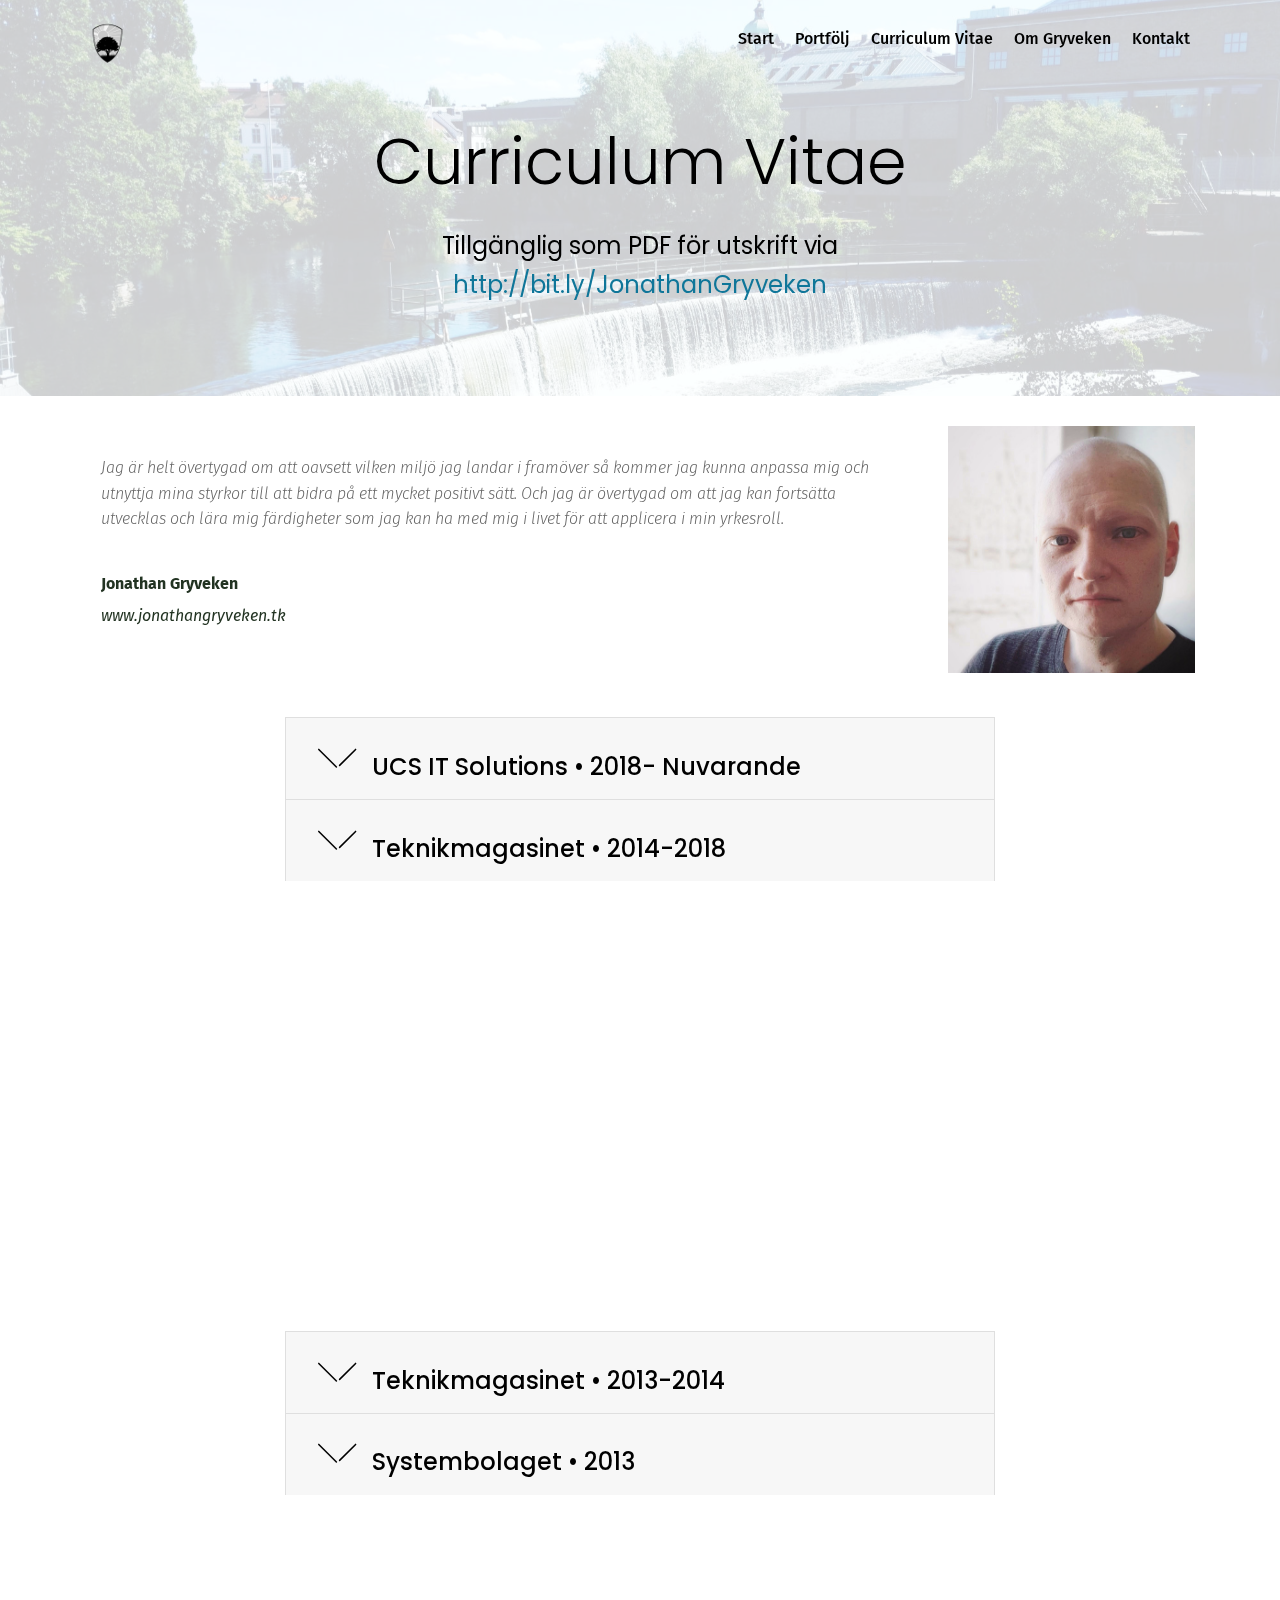
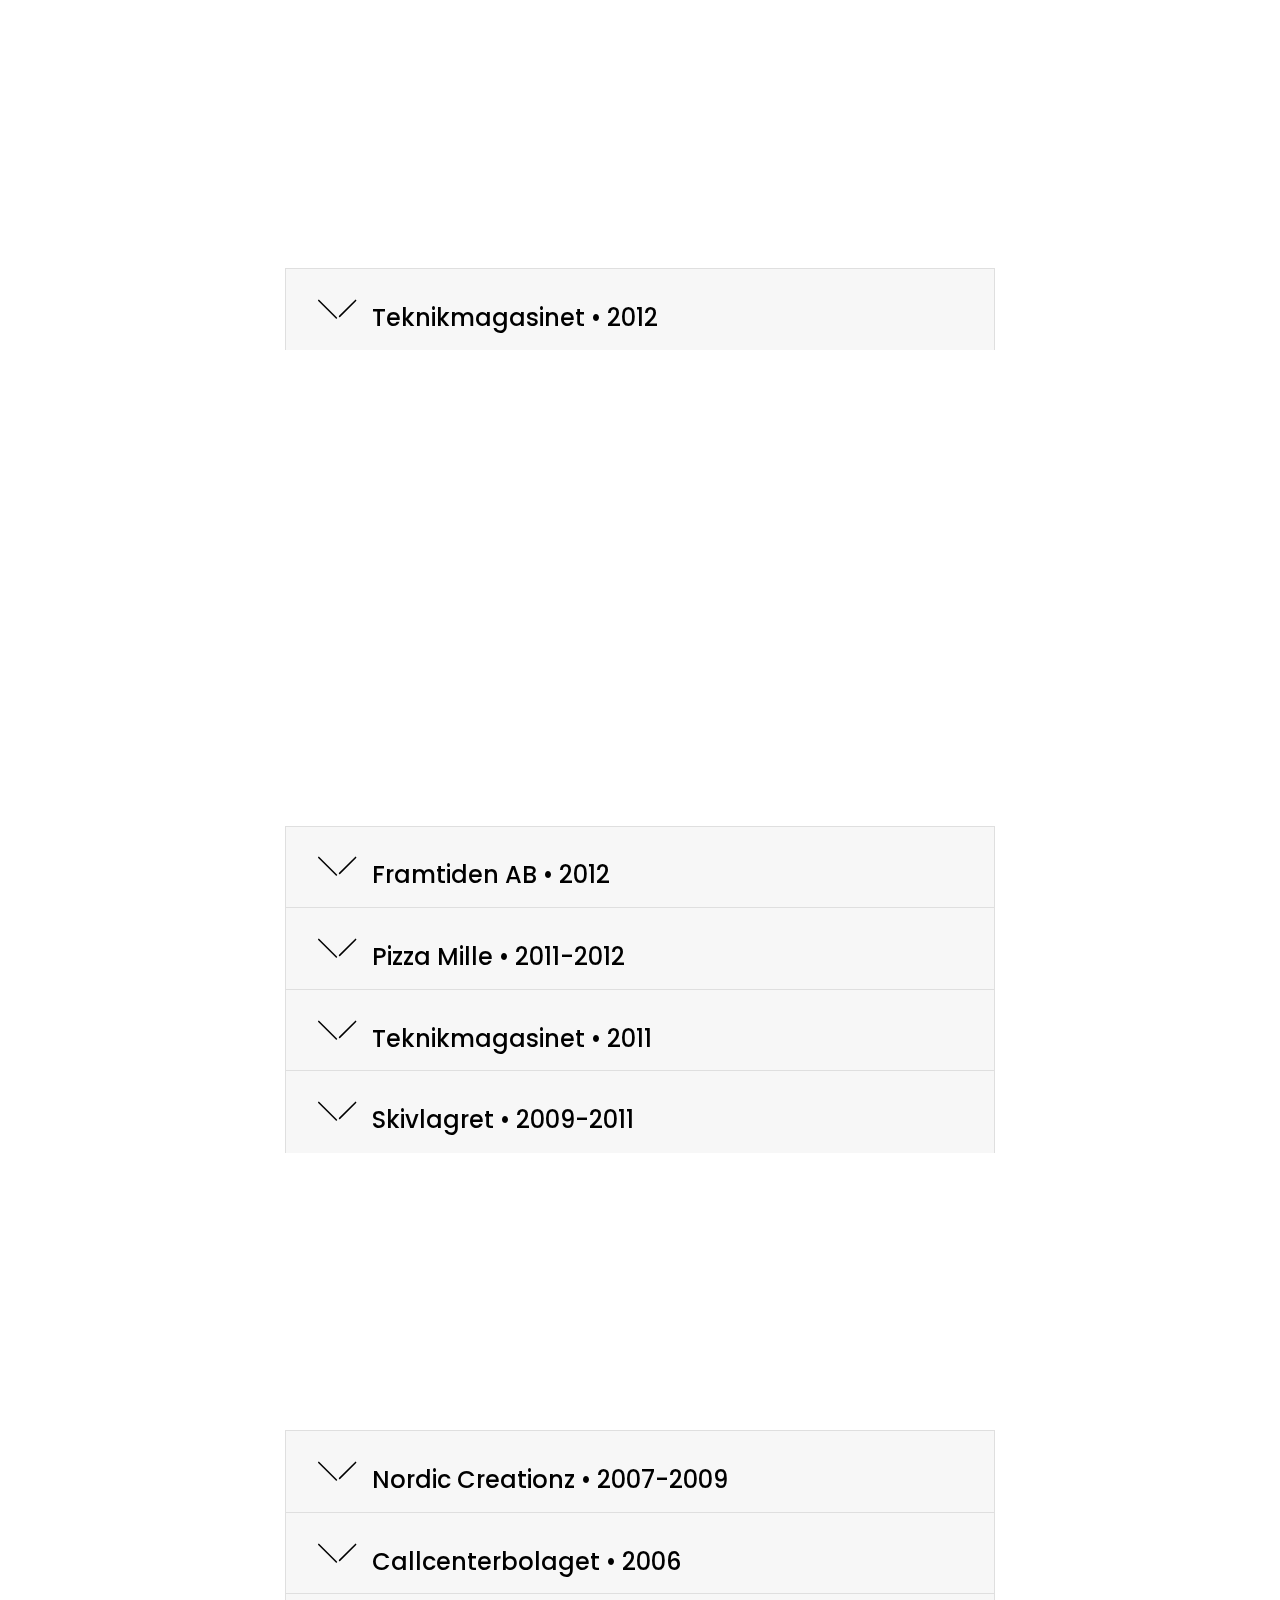
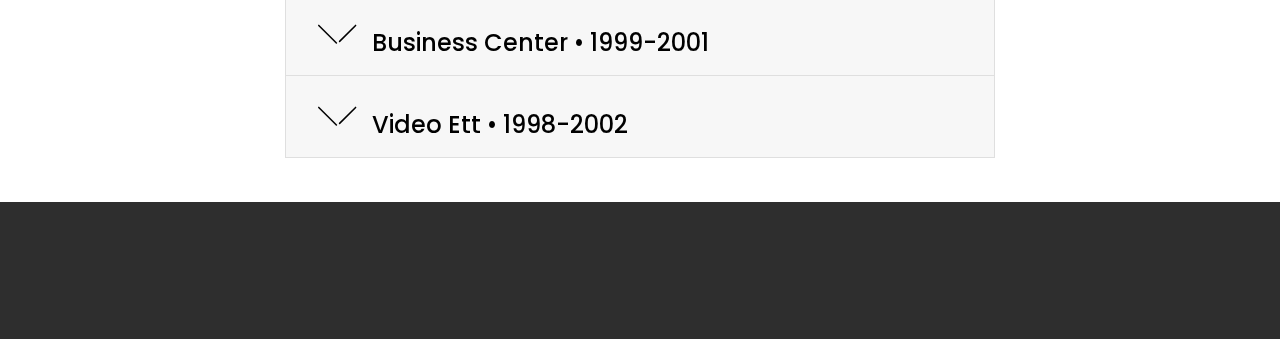
==== commit d163ae6e: "create github pages" ====
--- a/CV.html
+++ b/CV.html
@@ -40,7 +40,7 @@
         <div class="menu-logo">
             <div class="navbar-brand">
                 <span class="navbar-logo">
-                    <a href="https://mobirise.com">
+                    <a href="index.html">
                         <img src="assets/images/png-family-crest-naked-122x134.png" alt="Mobirise" title="" style="height: 3.8rem;">
                     </a>
                 </span>
@@ -63,7 +63,7 @@
     </nav>
 </section>
 
-<section class="engine"><a href="https://mobirise.me/l">free web templates</a></section><section class="mbr-section content5 cid-qYvnatClab mbr-parallax-background" id="content5-n">
+<section class="engine"><a href="https://mobirise.me/w">free html5 templates</a></section><section class="mbr-section content5 cid-qYvnatClab mbr-parallax-background" id="content5-n">
 
     
 
@@ -76,7 +76,7 @@
                 
                 <h3 class="mbr-section-subtitle align-center mbr-light mbr-white pb-3 mbr-fonts-style display-1">Curriculum Vitae</h3>
                 <p class="mbr-text align-center mbr-white pb-3 mbr-fonts-style display-5">
-                    Tillgänglig som PDF för utskrift via http://bit.ly/JonathanGryveken
+                    Tillgänglig som PDF för utskrift via <a href="http://bit.ly/JonathanGryveken" target="_blank">http://bit.ly/JonathanGryveken</a>
                 </p>
                 
             </div>
